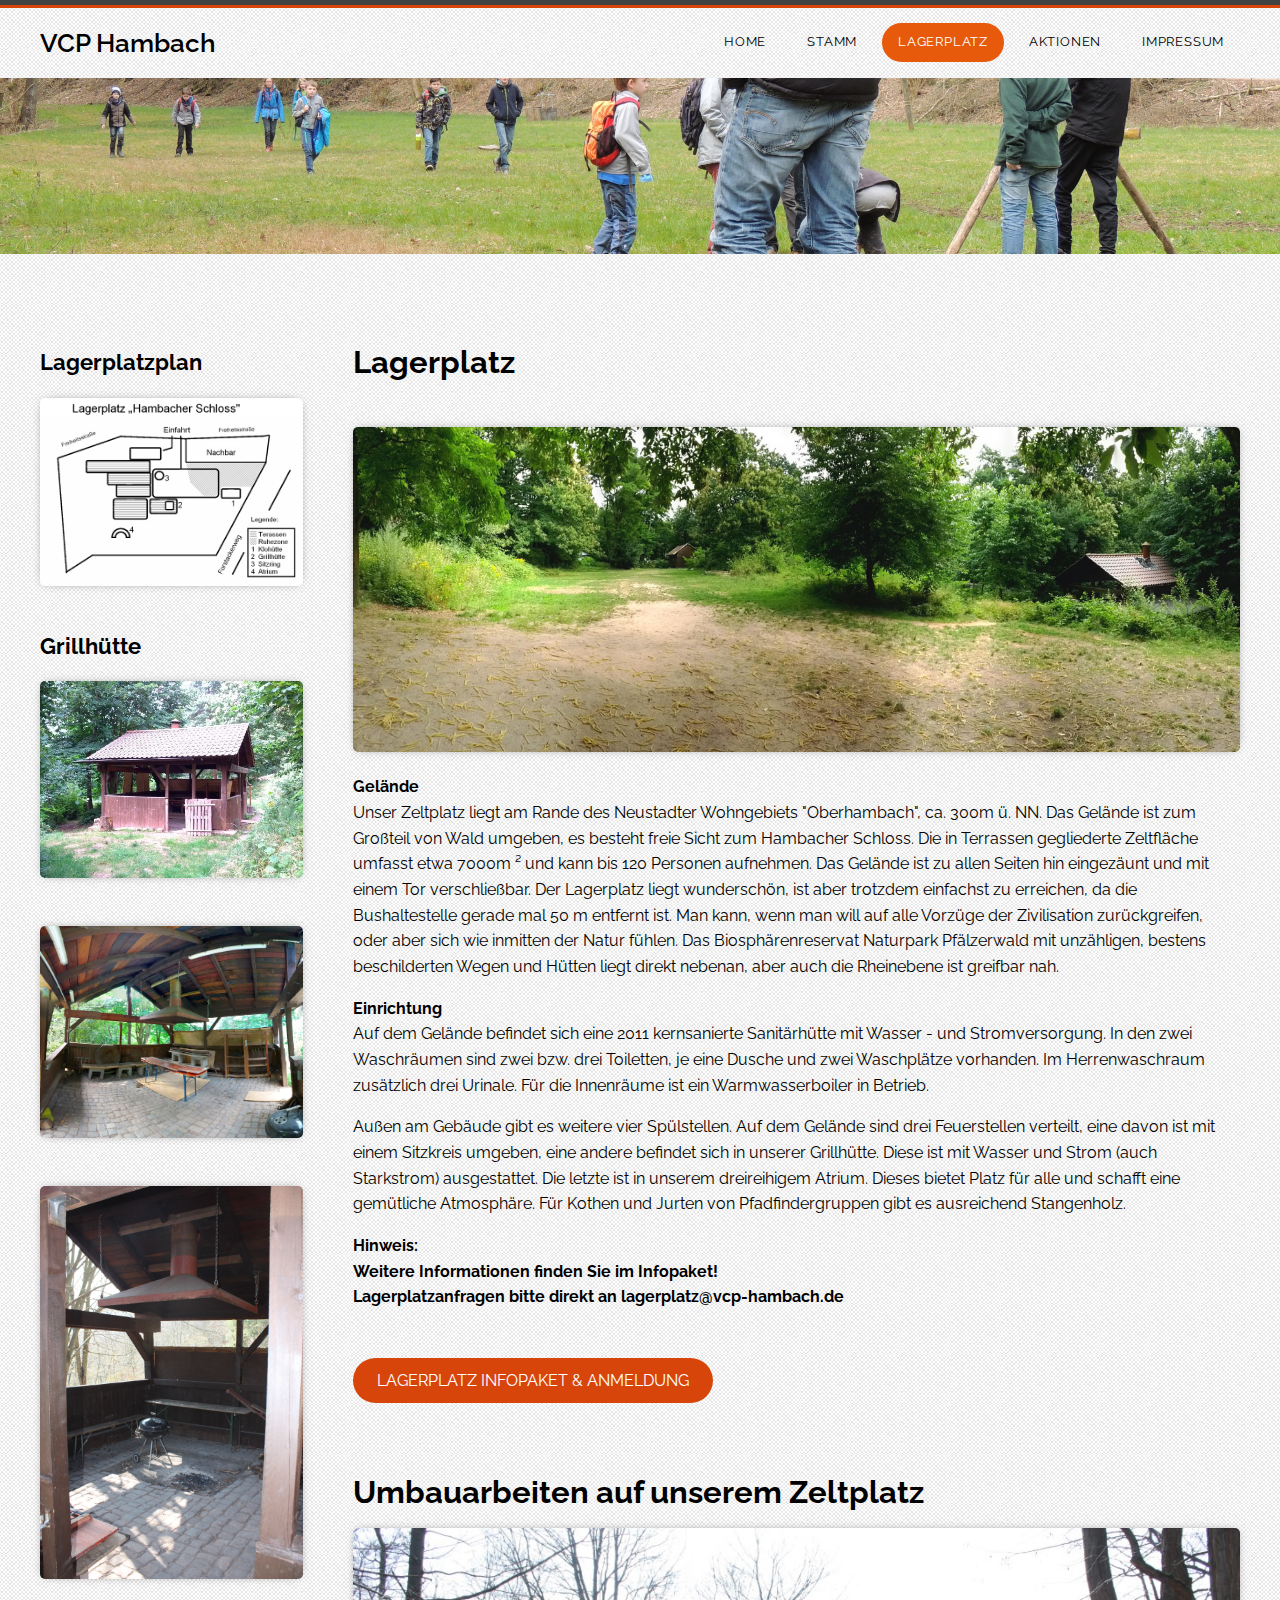
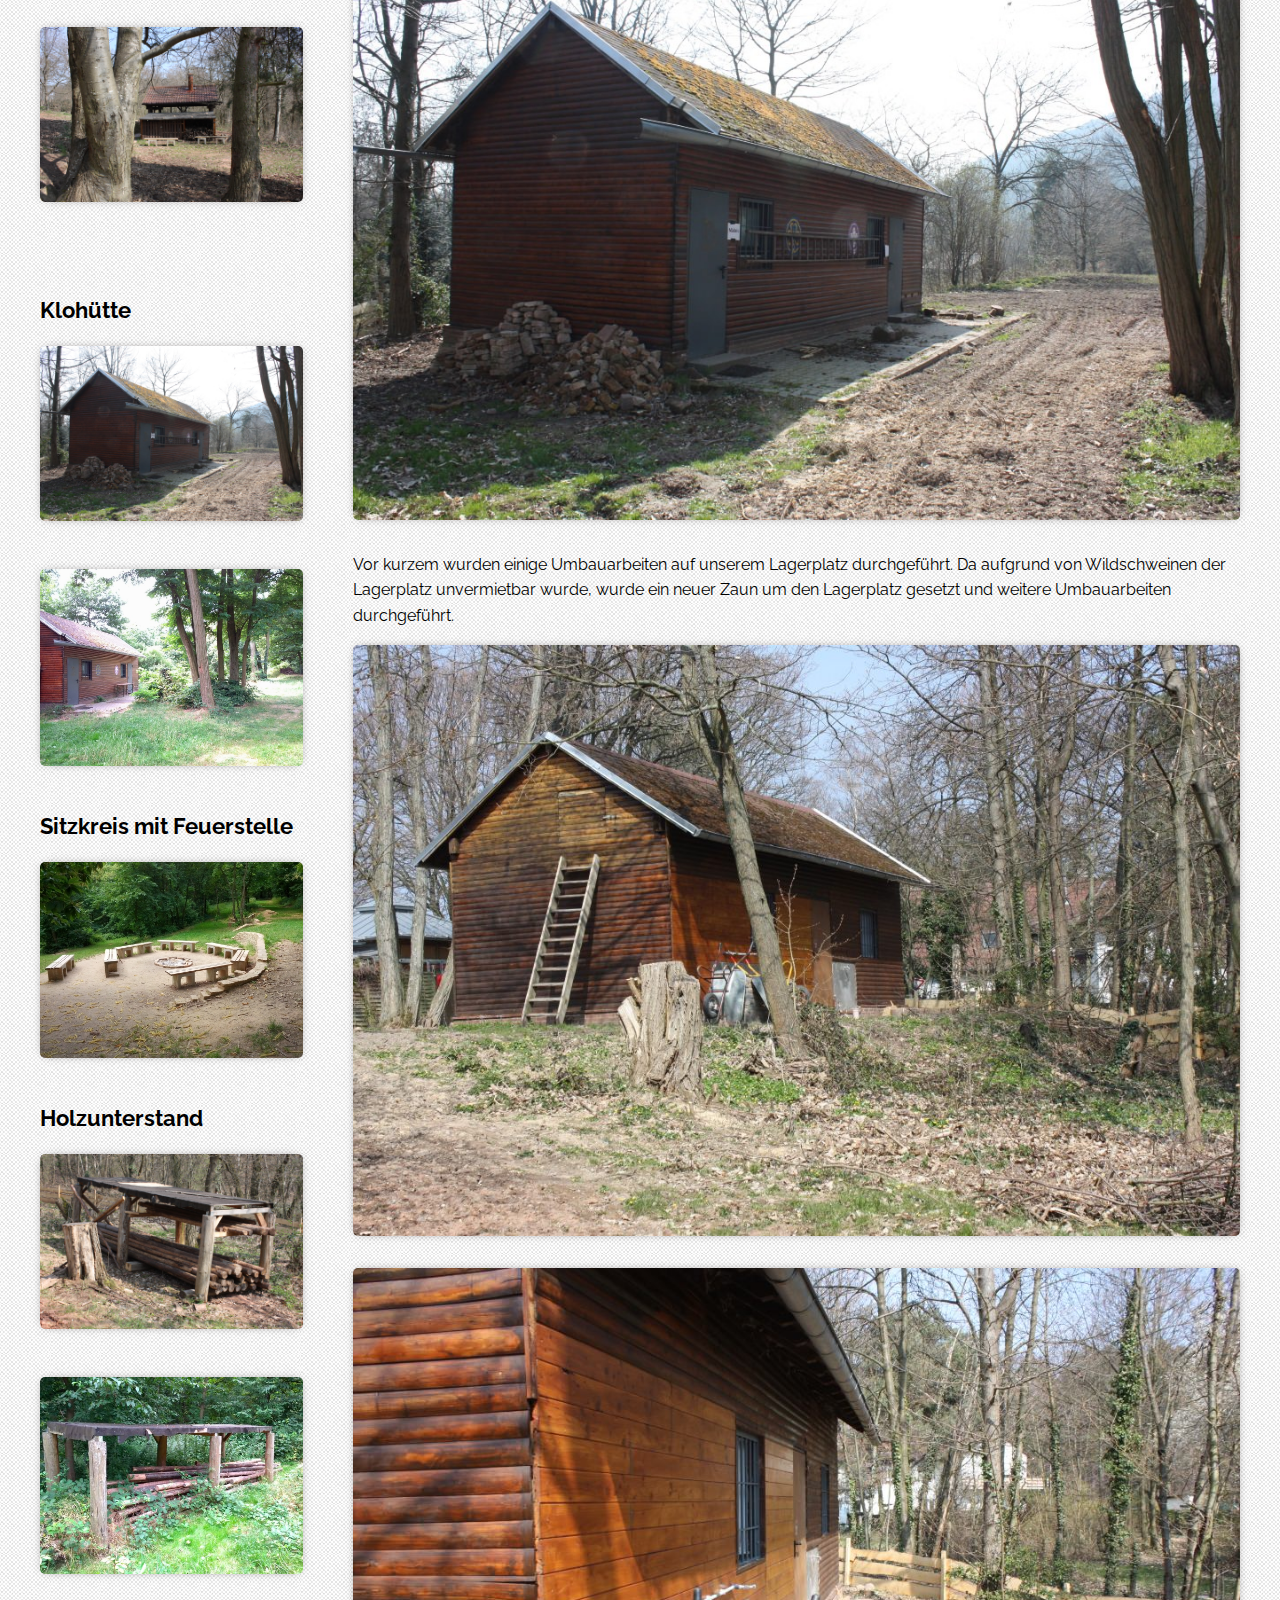
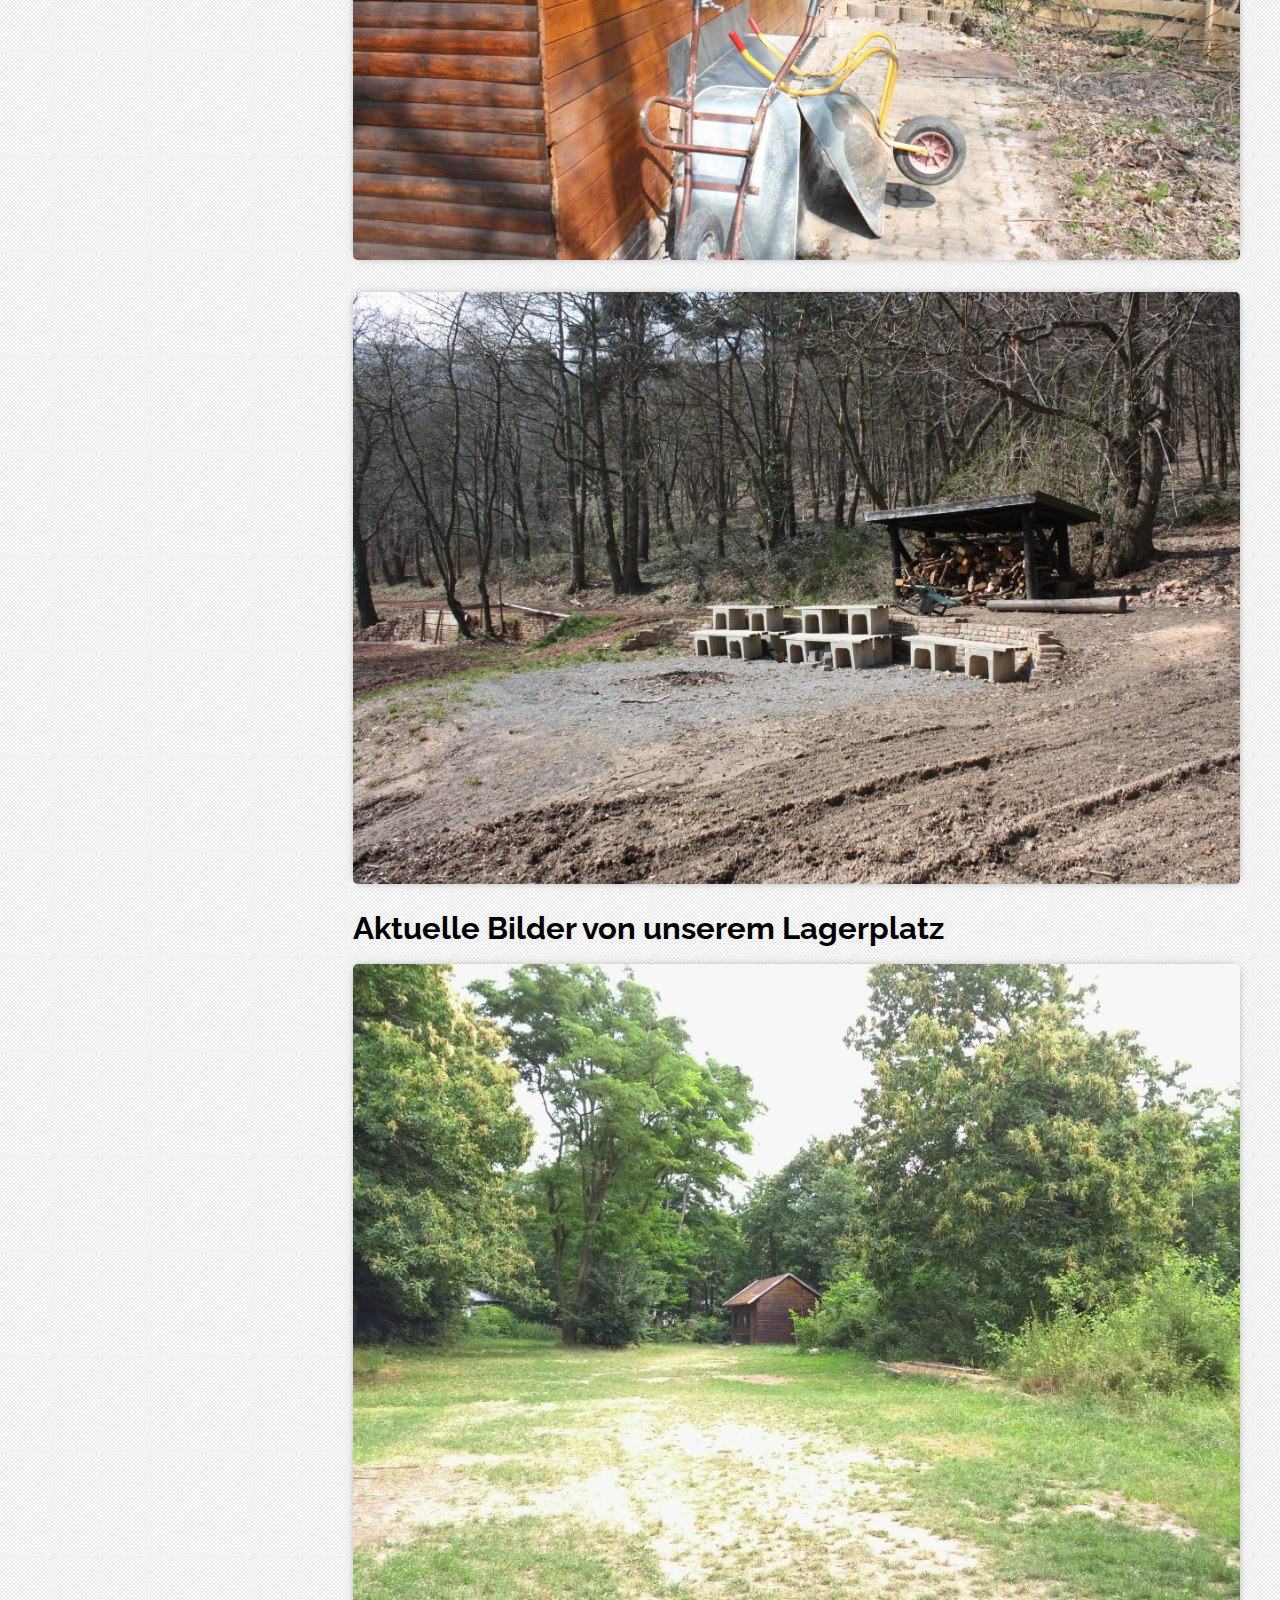
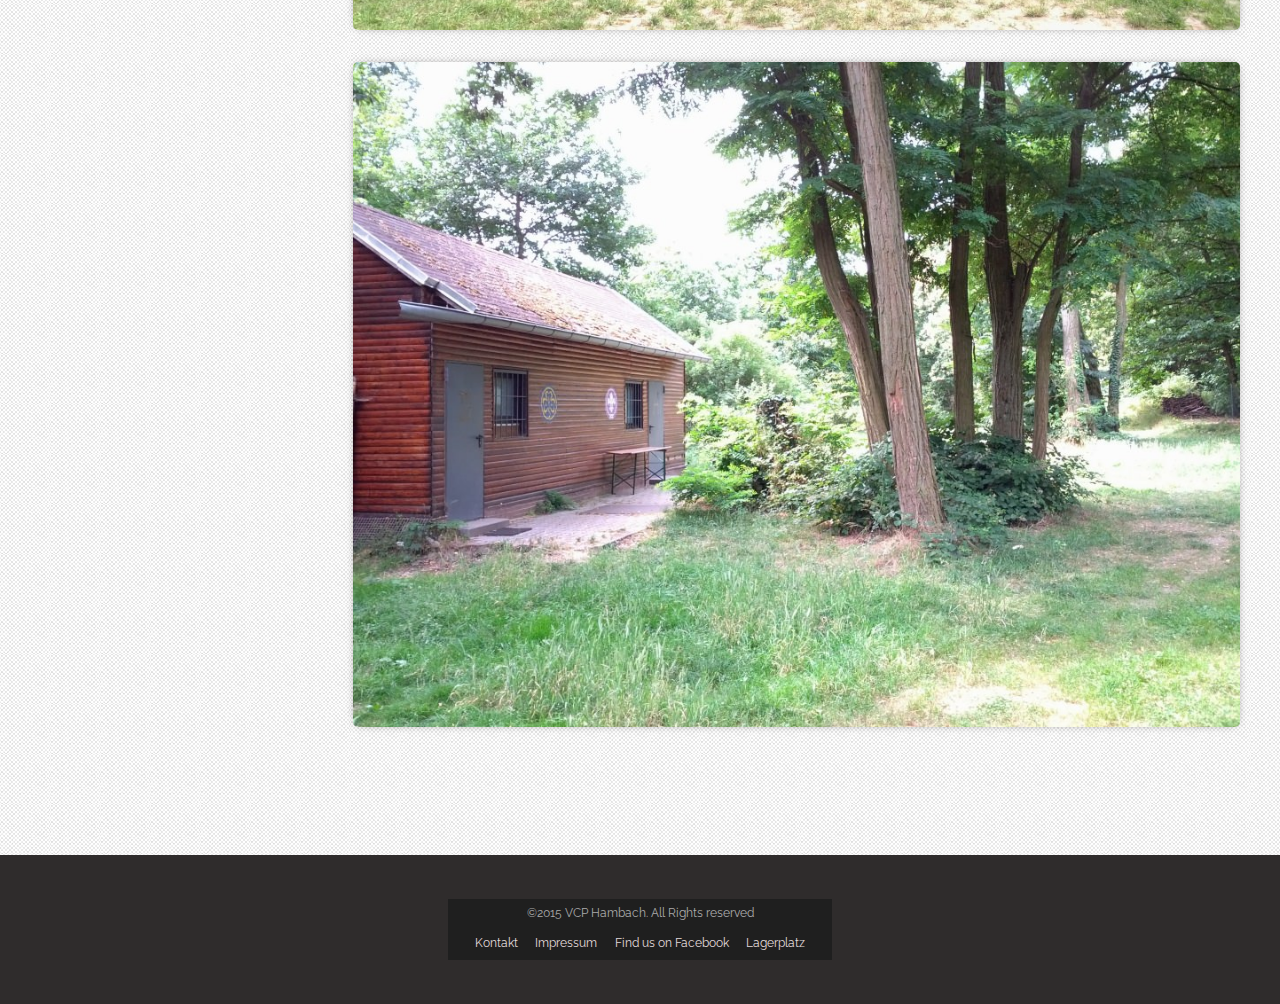
==== campsite.html @ 45e4b3b5 "Update campsite.html" ====
<!DOCTYPE HTML>
<html>
	<head>
		<title>VCP Hambach- Franz von Sickingen</title>
		<meta http-equiv="content-type" content="text/html; charset=utf-8" />
		<meta name="description" content="" />
		<meta name="keywords" content="" />
             <link rel="shortcut icon" href="images/vcp-zeichen.jpg">
		<link href='http://fonts.googleapis.com/css?family=Raleway:400,100,200,300,500,600,700,800,900' rel='stylesheet' type='text/css'>
		<!--[if lte IE 8]><script src="js/html5shiv.js"></script><![endif]-->
		<script src="http://ajax.googleapis.com/ajax/libs/jquery/1.11.0/jquery.min.js"></script>
		<script src="js/skel.min.js"></script>
		<script src="js/skel-panels.min.js"></script>
		<script src="js/init.js"></script>
		<noscript>
			<link rel="stylesheet" href="css/skel-noscript.css" />
			<link rel="stylesheet" href="css/style.css" />
			<link rel="stylesheet" href="css/style-desktop.css" />
		</noscript>
		<!--[if lte IE 8]><link rel="stylesheet" href="css/ie/v8.css" /><![endif]-->
		<!--[if lte IE 9]><link rel="stylesheet" href="css/ie/v9.css" /><![endif]-->
	</head>
	<body>

		<!-- Header -->
		<div id="header">
            <div class="colorbar1"></div>
            <div class="colorbar"></div>
			<div class="container">
				 
				<!-- Logo -->
				<div id="logo">
					<h1><a>VCP Hambach</a></h1>
				</div>
				
				<!-- Navigation -->
				<nav id="nav">
					<ul>
						<li><a href="index.html">Home</a></li>
						<li><a href="stamm.html">Stamm</a></li>
                        <li class="active"><a href="campsite.html">Lagerplatz</a></li>
						<li><a href="events.html">Aktionen</a></li>	
                        <li><a href="impressum.html">Impressum</a></li>
					</ul>
				</nav>

			</div>
		</div>
		<!-- Header -->

		<!-- Banner -->
		<div id="banner">
			<div class="container">


			</div>
		</div>
		<!-- /Banner -->
		
		<!-- Main -->
		<div id="main">
			<!-- Welcome -->		
			<div id="welcome" class="container">
				<div class="row">
					<div id="sidebar" class="3u">
						<section>
							<header>
								<h2>Lagerplatzplan</h2>
							</header>
							<a href="#" class="image full"><img src="images/Lagerplatz.jpg" alt=""></a>
							
						</section>
						<section>
							<header>
								<h2>Grillhütte</h2>
							</header>
							<section>
                            <a href="#" class="image full"><img src="images/grillhuett_neu.jpg
" alt=""></a>
						</section>
                            <a href="#" class="image full"><img src="images/grillhuette_pano.jpg
" alt=""></a>
						</section>
                        <section>
                        <section>
                            <a href="#" class="image full"><img src="images/IMG_6601.jpg" alt=""></a>
						</section>
                        <section>
                            <a href="#" class="image full"><img src="images/IMG_6594.JPG" alt=""></a>
						</section>
						<section>
                            <a href="#" class="image full"><img src="images/grillhuett.jpg
" alt=""></a>
						</section>
                        <section>
							<header>
								<h2>Klohütte</h2>
							</header>
                            <a href="#" class="image full"><img src="images/IMG_6581.JPG" alt=""></a>
						</section>
						<section>
                            <a href="#" class="image full"><img src="images/klohuett_neu.jpg
" alt=""></a>
						</section>
                        <section>
                        <section>
							<header>
								<h2>Sitzkreis mit Feuerstelle</h2>
							</header>
                            <a href="#" class="image full"><img src="images/sitzkreis_neu.jpg
" alt=""></a>
						</section>
                        <section>
							<header>
								<h2>Holzunterstand</h2>
							</header>
                            <a href="#" class="image full"><img src="images/IMG_6603.JPG" alt=""></a>
						</section>
						 <section>
                            <a href="#" class="image full"><img src="images/holz2.jpg
" alt=""></a>
						</section>
                        <section>
					</div>
					
					<div id="content" class="9u skel-cell-important">
						<section>
							<header>
								<h2>Lagerplatz</h2><br>
								<br>
	 <a class="image full"><img src=" images/lagerplatz_pano.jpg" alt=""></a>						</header>
							
							<h3>Gelände</h3>
							<p>Unser Zeltplatz liegt am Rande des Neustadter Wohngebiets "Oberhambach", ca. 300m ü. NN. Das Gelände ist zum Großteil von Wald umgeben, es besteht freie Sicht zum Hambacher Schloss. Die in Terrassen gegliederte Zeltfläche umfasst etwa 7000m ² und kann bis 120 Personen aufnehmen. Das Gelände ist zu allen Seiten hin eingezäunt und mit einem Tor verschließbar. Der Lagerplatz liegt wunderschön, ist aber trotzdem einfachst zu erreichen, da die Bushaltestelle gerade mal 50 m entfernt ist. Man kann, wenn man will auf alle Vorzüge der Zivilisation zurückgreifen, oder aber sich wie inmitten der Natur fühlen. Das Biosphärenreservat Naturpark Pfälzerwald mit unzähligen, bestens beschilderten Wegen und Hütten liegt direkt nebenan, aber auch die Rheinebene ist greifbar nah.</p>
              <h3>Einrichtung</h3>              
            <p>Auf dem
Gelände befindet sich eine 2011 kernsanierte Sanitärhütte mit Wasser
-
und
Stromversorgung. In den zwei Waschräumen sind zwei bzw. drei Toiletten, je eine Dusche
und zwei Waschplätze vorhanden. Im Herrenwaschraum zusätzlich drei Urinale. Für die
Innenräume
                ist ein Warmwasserboiler in Betrieb.</p> <p>Außen am Gebäude gibt es weitere vier
Spülstellen.
Auf dem Gelände sind drei Feuerstellen verteilt, eine davon ist mit einem Sitzkreis
umgeben, eine andere befindet sich in unserer Grillhütte. Diese ist mit Wasser und
Strom
(auch Starkstrom) ausgestattet. Die letzte ist in unserem dreireihigem Atrium. Dieses
bietet Platz für alle und schafft eine gemütliche Atmosphäre. Für Kothen und Jurten von
Pfadfindergruppen gibt es ausreichend Stangenholz.</p>
                    <p><strong>Hinweis:<br>
                        Weitere Informationen finden Sie im Infopaket!<br>
                        Lagerplatzanfragen bitte direkt an lagerplatz@vcp-hambach.de
                        </strong> </p>
                            <a href="https://www.dropbox.com/s/b1hz8q4p4f5zsio/Infopaket%2005_2015.pdf?dl=0" class="button" target="_blank">Lagerplatz Infopaket & Anmeldung</a>
                    <br>
                    <br>
                     <br>
                    <br>
                            <header>
								<h2>Umbauarbeiten auf unserem Zeltplatz</h2>
							</header>
                   <a class="image full"><img src="images/klh1.JPG" alt=""></a>
                        <p>Vor kurzem wurden einige Umbauarbeiten auf unserem Lagerplatz durchgeführt. Da aufgrund von Wildschweinen der Lagerplatz unvermietbar wurde, wurde ein neuer Zaun um den Lagerplatz gesetzt und weitere Umbauarbeiten durchgeführt.</p>
                    <a class="image full"><img src="images/umbau2.JPG" alt=""></a>
                         <a class="image full"><img src="images/umbau3.JPG" alt=""></a>
                             <a class="image full"><img src="images/umbau4.JPG" alt=""></a>
                             <header>
                             <h2>Aktuelle Bilder von unserem Lagerplatz</h2></header>
                              <a class="image full"><img src="images/lagerplatz_neu_wie.jpg" alt=""></a>
                              <a class="image full"><img src="images/klohuett_neu.jpg" alt=""></a>
						</section>
                    
					</div>
					
				</div>
			</div>
			<!-- /Welcome -->
			
		</div>
		<!-- /Main -->		
		

		<!-- /Footer -->

		<!-- Copyright -->
		<div id="copyright">
			<div class="container">
			<a>

©2015 VCP Hambach. All Rights reserved</a>
                <ul>
        <li><a href="mailto: contact@vcp-hambach.de"></href>Kontakt</li>
        <li><a href="impressum.html"></href>Impressum</li>
        <lI><a href="https://de-de.facebook.com/vcp.hambach"></href>Find us on Facebook</lI>
                     <li><a href="campsite.html">Lagerplatz</a></li>
    </ul>
             
                
                
			</div>
		</div>
	</body>
</html>
---- css/skel-noscript.css ----
/* Resets (http://meyerweb.com/eric/tools/css/reset/ | v2.0 | 20110126 | License: none (public domain)) */

	html,body,div,span,applet,object,iframe,h1,h2,h3,h4,h5,h6,p,blockquote,pre,a,abbr,acronym,address,big,cite,code,del,dfn,em,img,ins,kbd,q,s,samp,small,strike,strong,sub,sup,tt,var,b,u,i,center,dl,dt,dd,ol,ul,li,fieldset,form,label,legend,table,caption,tbody,tfoot,thead,tr,th,td,article,aside,canvas,details,embed,figure,figcaption,footer,header,hgroup,menu,nav,output,ruby,section,summary,time,mark,audio,video{margin:0;padding:0;border:0;font-size:100%;font:inherit;vertical-align:baseline;}article,aside,details,figcaption,figure,footer,header,hgroup,menu,nav,section{display:block;}body{line-height:1;}ol,ul{list-style:none;}blockquote,q{quotes:none;}blockquote:before,blockquote:after,q:before,q:after{content:'';content:none;}table{border-collapse:collapse;border-spacing:0;}body{-webkit-text-size-adjust:none}

/* Box Model */

	*, *:before, *:after {
		-moz-box-sizing: border-box;
		-webkit-box-sizing: border-box;
		-o-box-sizing: border-box;
		-ms-box-sizing: border-box;
		box-sizing: border-box;
	}

/* Container */

	body {
		min-width: 1200px;
	}

	.container {
		width: 1200px;
		margin-left: auto;
		margin-right: auto;
	}

	/* Modifiers */
	
		.container.small {
			width: 900px;
		}

		.container.big {
			width: 100%;
			max-width: 1500px;
			min-width: 1200px;
		}

/* Grid */

	/* Cells */

		.\31 2u { width: 100% }
		.\31 1u { width: 91.6666666667% }
		.\31 0u { width: 83.3333333333% }
		.\39 u { width: 75% }
		.\38 u { width: 66.6666666667% }
		.\37 u { width: 58.3333333333% }
		.\36 u { width: 50% }
		.\35 u { width: 41.6666666667% }
		.\34 u { width: 33.3333333333% }
		.\33 u { width: 25% }
		.\32 u { width: 16.6666666667% }
		.\31 u { width: 8.3333333333% }
		.\-11u { margin-left: 91.6666666667% }
		.\-10u { margin-left: 83.3333333333% }
		.\-9u { margin-left: 75% }
		.\-8u { margin-left: 66.6666666667% }
		.\-7u { margin-left: 58.3333333333% }
		.\-6u { margin-left: 50% }
		.\-5u { margin-left: 41.6666666667% }
		.\-4u { margin-left: 33.3333333333% }
		.\-3u { margin-left: 25% }
		.\-2u { margin-left: 16.6666666667% }
		.\-1u { margin-left: 8.3333333333% }

		.row > * {
			padding: 50px 0 0 50px;
			float: left;
			-moz-box-sizing: border-box;
			-webkit-box-sizing: border-box;
			-o-box-sizing: border-box;
			-ms-box-sizing: border-box;
			box-sizing: border-box;
		}

		.row + .row > * {
			padding-top: 50px;
		}

		.row {
			margin-left: -50px;
		}

	/* Rows */

		.row:after {
			content: '';
			display: block;
			clear: both;
			height: 0;
		}

		.row:first-child > * {
			padding-top: 0;
		}

		.row > * {
			padding-top: 0;
		}

		/* Modifiers */

			/* Flush */

				.row.flush {
					margin-left: 0;
				}

				.row.flush > * {
					padding: 0 !important;
				}

			/* Quarter */

				.row.quarter > * {
					padding: 12.5px 0 0 12.5px;
				}

				.row.quarter + .row.quarter > * {
					padding-top: 12.5px;
				}

				.row.quarter {
					margin-left: -12.5px;
				}

			/* Half */

				.row.half > * {
					padding: 25px 0 0 25px;
				}

				.row.half + .row.half > * {
					padding-top: 25px;
				}

				.row.half {
					margin-left: -25px;
				}

			/* One and (a) Half */

				.row.oneandhalf > * {
					padding: 75px 0 0 75px;
				}

				.row.oneandhalf + .row.oneandhalf > * {
					padding-top: 75px;
				}

				.row.oneandhalf {
					margin-left: -75px;
				}

			/* Double */

				.row.double > * {
					padding: 100px 0 0 100px;
				}

				.row.double + .row.double > * {
					padding-top: 100px;
				}

				.row.double {
					margin-left: -100px;
				}
---- css/style.css ----
@charset 'UTF-8';

@font-face{font-family:'FontAwesome';src:url('font/fontawesome-webfont.eot?v=4.0.1');src:url('font/fontawesome-webfont.eot?#iefix&v=4.0.1') format('embedded-opentype'),url('font/fontawesome-webfont.woff?v=4.0.1') format('woff'),url('font/fontawesome-webfont.ttf?v=4.0.1') format('truetype'),url('font/fontawesome-webfont.svg?v=4.0.1#fontawesomeregular') format('svg');font-weight:normal;font-style:normal}

	body
	{
		background: #FFF;
	}

	body,input,textarea,select
	{
		font-family: 'Raleway', sans-serif;
		font-size: 11pt;
		line-height: 1.75em;
	}

	h1,h2,h3,h4,h5,h6
	{
		font-weight: bold;
	}
	
		h1 a, h2 a, h3 a, h4 a, h5 a, h6 a
		{
			color: inherit;
			text-decoration: none;
		}
		
	strong, b
	{
		font-weight: bold;
		color: #000000;
	}
	
	em, i
	{
		font-style: italic;
	}

	a
	{
		color: #D8450B;
	}

	sub
	{
		position: relative;
		top: 0.5em;
		font-size: 0.8em;
	}
	
	sup
	{
		position: relative;
		top: -0.5em;
		font-size: 0.8em;
	}
	
	hr
	{
		border: 0;
		border-top: solid 1px #ddd;
	}
	
	blockquote
	{
		border-left: solid 0.5em #ddd;
		padding: 1em 0 1em 2em;
		font-style: italic;
	}
	
	p, ul, ol, dl, table
	{
		margin-bottom: 1em;
	}

	header
	{
		margin-bottom: 1.5em;
	}
		
		header h2
		{
			font-size: 2.8em;
		}
	
		header .byline
		{
			display: block;
			margin: 0.5em 0 0 0;
			padding: 0.50em 0 0.5em 0;
			font-size: 1.4em;
		}
		
	footer
	{
		margin-top: 1em;
	}

	br.clear
	{
		clear: both;
	}

	/* Sections/Articles */
	
		section,
		article
		{
			margin-bottom: 3em;
		}
		
		section > :last-child,
		article > :last-child
		{
			margin-bottom: 0;
		}

		section:last-child,
		article:last-child
		{
			margin-bottom: 0;
		}

		.row > section,
		.row > article
		{
			margin-bottom: 0;
		}

	/* Images */

		.image
		{
			display: inline-block;
            
		}
		
			.image img
			{
				display: block;
				width: 100%;
                box-shadow: 0px 0px 10px -5px #4c4948;
                border-radius: 5px;
    
			}

			.image.featured
			{
				display: block;
				width: 100%;
				margin: 0 0 2em 0;
			}
			
			.image.full
			{
				display: block;
				width: 100%;
				margin: 0 0 2em 0;
			}
			
			.image.left
			{
				float: left;
				margin: 0 2em 2em 0;
			}
			
			.image.centered
			{
				display: block;
				margin: 0 0 2em 0;
			}

				.image.centered img
				{
					margin: 0 auto;
					width: auto;
				}

	/* Lists */

		ul.default
		{
			list-style: disc;
			padding-left: 1em;
		}
		
			ul.default li
			{
				padding-left: 0.5em;
			}		

	/* Buttons */
		
		.button
		{
			position: relative;
			display: inline-block;
			margin-top: 2em;
			padding: 0.6em 1.5em;
			background: #D8450B;
			border-radius: 25px;
			text-decoration: none;
			text-transform: uppercase;
			font-size: 1em;
			color: #FFF;
			-moz-transition: color 0.35s ease-in-out, background-color 0.35s ease-in-out;
			-webkit-transition: color 0.35s ease-in-out, background-color 0.35s ease-in-out;
			-o-transition: color 0.35s ease-in-out, background-color 0.35s ease-in-out;
			-ms-transition: color 0.35s ease-in-out, background-color 0.35s ease-in-out;
			transition: color 0.35s ease-in-out, background-color 0.35s ease-in-out;
			cursor: pointer;
		}

        .button:hover
        {
            background: #840002;
            color: #FFF !important;
        }
    /*Divider*/
		.divider
		{
			border-top: 5px solid #999;
           
		}


/*********************************************************************************/
/* Icons                                                                         */
/* Powered by Font Awesome by Dave Gandy | http://fontawesome.io                 */
/* Licensed under the SIL OFL 1.1 (font), MIT (CSS)                              */
/*********************************************************************************/

	.fa
	{
		text-decoration: none;
	}

		.fa.solo
		{
		}
		
			.fa.solo span
			{
				display: none;
			}

		.fa:before
		{
			display:inline-block;
			font-family: FontAwesome;
			font-size: 1.25em;
			text-decoration: none;
			font-style: normal;
			font-weight: normal;
			line-height: 1;
			-webkit-font-smoothing:antialiased;
			-moz-osx-font-smoothing:grayscale;
		}

		.fa-lg{font-size:1.3333333333333333em;line-height:.75em;vertical-align:-15%}
		.fa-2x{font-size:2em}
		.fa-3x{font-size:3em}
		.fa-4x{font-size:4em}
		.fa-5x{font-size:5em}
		.fa-fw{width:1.2857142857142858em;text-align:center}
		.fa-ul{padding-left:0;margin-left:2.142857142857143em;list-style-type:none}.fa-ul>li{position:relative}
		.fa-li{position:absolute;left:-2.142857142857143em;width:2.142857142857143em;top:.14285714285714285em;text-align:center}.fa-li.fa-lg{left:-1.8571428571428572em}
		.fa-border{padding:.2em .25em .15em;border:solid .08em #eee;border-radius:.1em}
		.pull-right{float:right}
		.pull-left{float:left}
		.fa.pull-left{margin-right:.3em}
		.fa.pull-right{margin-left:.3em}
		.fa-spin{-webkit-animation:spin 2s infinite linear;-moz-animation:spin 2s infinite linear;-o-animation:spin 2s infinite linear;animation:spin 2s infinite linear}
		@-moz-keyframes spin{0%{-moz-transform:rotate(0deg)} 100%{-moz-transform:rotate(359deg)}}@-webkit-keyframes spin{0%{-webkit-transform:rotate(0deg)} 100%{-webkit-transform:rotate(359deg)}}@-o-keyframes spin{0%{-o-transform:rotate(0deg)} 100%{-o-transform:rotate(359deg)}}@-ms-keyframes spin{0%{-ms-transform:rotate(0deg)} 100%{-ms-transform:rotate(359deg)}}@keyframes spin{0%{transform:rotate(0deg)} 100%{transform:rotate(359deg)}}.fa-rotate-90{filter:progid:DXImageTransform.Microsoft.BasicImage(rotation=1);-webkit-transform:rotate(90deg);-moz-transform:rotate(90deg);-ms-transform:rotate(90deg);-o-transform:rotate(90deg);transform:rotate(90deg)}
		.fa-rotate-180{filter:progid:DXImageTransform.Microsoft.BasicImage(rotation=2);-webkit-transform:rotate(180deg);-moz-transform:rotate(180deg);-ms-transform:rotate(180deg);-o-transform:rotate(180deg);transform:rotate(180deg)}
		.fa-rotate-270{filter:progid:DXImageTransform.Microsoft.BasicImage(rotation=3);-webkit-transform:rotate(270deg);-moz-transform:rotate(270deg);-ms-transform:rotate(270deg);-o-transform:rotate(270deg);transform:rotate(270deg)}
		.fa-flip-horizontal{filter:progid:DXImageTransform.Microsoft.BasicImage(rotation=0, mirror=1);-webkit-transform:scale(-1, 1);-moz-transform:scale(-1, 1);-ms-transform:scale(-1, 1);-o-transform:scale(-1, 1);transform:scale(-1, 1)}
		.fa-flip-vertical{filter:progid:DXImageTransform.Microsoft.BasicImage(rotation=2, mirror=1);-webkit-transform:scale(1, -1);-moz-transform:scale(1, -1);-ms-transform:scale(1, -1);-o-transform:scale(1, -1);transform:scale(1, -1)}
		.fa-stack{position:relative;display:inline-block;width:2em;height:2em;line-height:2em;vertical-align:middle}
		.fa-stack-1x,.fa-stack-2x{position:absolute;left:0;width:100%;text-align:center}
		.fa-stack-1x{line-height:inherit}
		.fa-stack-2x{font-size:2em}
		.fa-inverse{color:#fff}
		.fa-glass:before{content:"\f000"}
		.fa-music:before{content:"\f001"}
		.fa-search:before{content:"\f002"}
		.fa-envelope-o:before{content:"\f003"}
		.fa-heart:before{content:"\f004"}
		.fa-star:before{content:"\f005"}
		.fa-star-o:before{content:"\f006"}
		.fa-user:before{content:"\f007"}
		.fa-film:before{content:"\f008"}
		.fa-th-large:before{content:"\f009"}
		.fa-th:before{content:"\f00a"}
		.fa-th-list:before{content:"\f00b"}
		.fa-check:before{content:"\f00c"}
		.fa-times:before{content:"\f00d"}
		.fa-search-plus:before{content:"\f00e"}
		.fa-search-minus:before{content:"\f010"}
		.fa-power-off:before{content:"\f011"}
		.fa-signal:before{content:"\f012"}
		.fa-gear:before,.fa-cog:before{content:"\f013"}
		.fa-trash-o:before{content:"\f014"}
		.fa-home:before{content:"\f015"}
		.fa-file-o:before{content:"\f016"}
		.fa-clock-o:before{content:"\f017"}
		.fa-road:before{content:"\f018"}
		.fa-download:before{content:"\f019"}
		.fa-arrow-circle-o-down:before{content:"\f01a"}
		.fa-arrow-circle-o-up:before{content:"\f01b"}
		.fa-inbox:before{content:"\f01c"}
		.fa-play-circle-o:before{content:"\f01d"}
		.fa-rotate-right:before,.fa-repeat:before{content:"\f01e"}
		.fa-refresh:before{content:"\f021"}
		.fa-list-alt:before{content:"\f022"}
		.fa-lock:before{content:"\f023"}
		.fa-flag:before{content:"\f024"}
		.fa-headphones:before{content:"\f025"}
		.fa-volume-off:before{content:"\f026"}
		.fa-volume-down:before{content:"\f027"}
		.fa-volume-up:before{content:"\f028"}
		.fa-qrcode:before{content:"\f029"}
		.fa-barcode:before{content:"\f02a"}
		.fa-tag:before{content:"\f02b"}
		.fa-tags:before{content:"\f02c"}
		.fa-book:before{content:"\f02d"}
		.fa-bookmark:before{content:"\f02e"}
		.fa-print:before{content:"\f02f"}
		.fa-camera:before{content:"\f030"}
		.fa-font:before{content:"\f031"}
		.fa-bold:before{content:"\f032"}
		.fa-italic:before{content:"\f033"}
		.fa-text-height:before{content:"\f034"}
		.fa-text-width:before{content:"\f035"}
		.fa-align-left:before{content:"\f036"}
		.fa-align-center:before{content:"\f037"}
		.fa-align-right:before{content:"\f038"}
		.fa-align-justify:before{content:"\f039"}
		.fa-list:before{content:"\f03a"}
		.fa-dedent:before,.fa-outdent:before{content:"\f03b"}
		.fa-indent:before{content:"\f03c"}
		.fa-video-camera:before{content:"\f03d"}
		.fa-picture-o:before{content:"\f03e"}
		.fa-pencil:before{content:"\f040"}
		.fa-map-marker:before{content:"\f041"}
		.fa-adjust:before{content:"\f042"}
		.fa-tint:before{content:"\f043"}
		.fa-edit:before,.fa-pencil-square-o:before{content:"\f044"}
		.fa-share-square-o:before{content:"\f045"}
		.fa-check-square-o:before{content:"\f046"}
		.fa-move:before{content:"\f047"}
		.fa-step-backward:before{content:"\f048"}
		.fa-fast-backward:before{content:"\f049"}
		.fa-backward:before{content:"\f04a"}
		.fa-play:before{content:"\f04b"}
		.fa-pause:before{content:"\f04c"}
		.fa-stop:before{content:"\f04d"}
		.fa-forward:before{content:"\f04e"}
		.fa-fast-forward:before{content:"\f050"}
		.fa-step-forward:before{content:"\f051"}
		.fa-eject:before{content:"\f052"}
		.fa-chevron-left:before{content:"\f053"}
		.fa-chevron-right:before{content:"\f054"}
		.fa-plus-circle:before{content:"\f055"}
		.fa-minus-circle:before{content:"\f056"}
		.fa-times-circle:before{content:"\f057"}
		.fa-check-circle:before{content:"\f058"}
		.fa-question-circle:before{content:"\f059"}
		.fa-info-circle:before{content:"\f05a"}
		.fa-crosshairs:before{content:"\f05b"}
		.fa-times-circle-o:before{content:"\f05c"}
		.fa-check-circle-o:before{content:"\f05d"}
		.fa-ban:before{content:"\f05e"}
		.fa-arrow-left:before{content:"\f060"}
		.fa-arrow-right:before{content:"\f061"}
		.fa-arrow-up:before{content:"\f062"}
		.fa-arrow-down:before{content:"\f063"}
		.fa-mail-forward:before,.fa-share:before{content:"\f064"}
		.fa-resize-full:before{content:"\f065"}
		.fa-resize-small:before{content:"\f066"}
		.fa-plus:before{content:"\f067"}
		.fa-minus:before{content:"\f068"}
		.fa-asterisk:before{content:"\f069"}
		.fa-exclamation-circle:before{content:"\f06a"}
		.fa-gift:before{content:"\f06b"}
		.fa-leaf:before{content:"\f06c"}
		.fa-fire:before{content:"\f06d"}
		.fa-eye:before{content:"\f06e"}
		.fa-eye-slash:before{content:"\f070"}
		.fa-warning:before,.fa-exclamation-triangle:before{content:"\f071"}
		.fa-plane:before{content:"\f072"}
		.fa-calendar:before{content:"\f073"}
		.fa-random:before{content:"\f074"}
		.fa-comment:before{content:"\f075"}
		.fa-magnet:before{content:"\f076"}
		.fa-chevron-up:before{content:"\f077"}
		.fa-chevron-down:before{content:"\f078"}
		.fa-retweet:before{content:"\f079"}
		.fa-shopping-cart:before{content:"\f07a"}
		.fa-folder:before{content:"\f07b"}
		.fa-folder-open:before{content:"\f07c"}
		.fa-resize-vertical:before{content:"\f07d"}
		.fa-resize-horizontal:before{content:"\f07e"}
		.fa-bar-chart-o:before{content:"\f080"}
		.fa-twitter-square:before{content:"\f081"}
		.fa-facebook-square:before{content:"\f082"}
		.fa-camera-retro:before{content:"\f083"}
		.fa-key:before{content:"\f084"}
		.fa-gears:before,.fa-cogs:before{content:"\f085"}
		.fa-comments:before{content:"\f086"}
		.fa-thumbs-o-up:before{content:"\f087"}
		.fa-thumbs-o-down:before{content:"\f088"}
		.fa-star-half:before{content:"\f089"}
		.fa-heart-o:before{content:"\f08a"}
		.fa-sign-out:before{content:"\f08b"}
		.fa-linkedin-square:before{content:"\f08c"}
		.fa-thumb-tack:before{content:"\f08d"}
		.fa-external-link:before{content:"\f08e"}
		.fa-sign-in:before{content:"\f090"}
		.fa-trophy:before{content:"\f091"}
		.fa-github-square:before{content:"\f092"}
		.fa-upload:before{content:"\f093"}
		.fa-lemon-o:before{content:"\f094"}
		.fa-phone:before{content:"\f095"}
		.fa-square-o:before{content:"\f096"}
		.fa-bookmark-o:before{content:"\f097"}
		.fa-phone-square:before{content:"\f098"}
		.fa-twitter:before{content:"\f099"}
		.fa-facebook:before{content:"\f09a"}
		.fa-github:before{content:"\f09b"}
		.fa-unlock:before{content:"\f09c"}
		.fa-credit-card:before{content:"\f09d"}
		.fa-rss:before{content:"\f09e"}
		.fa-hdd-o:before{content:"\f0a0"}
		.fa-bullhorn:before{content:"\f0a1"}
		.fa-bell:before{content:"\f0f3"}
		.fa-certificate:before{content:"\f0a3"}
		.fa-hand-o-right:before{content:"\f0a4"}
		.fa-hand-o-left:before{content:"\f0a5"}
		.fa-hand-o-up:before{content:"\f0a6"}
		.fa-hand-o-down:before{content:"\f0a7"}
		.fa-arrow-circle-left:before{content:"\f0a8"}
		.fa-arrow-circle-right:before{content:"\f0a9"}
		.fa-arrow-circle-up:before{content:"\f0aa"}
		.fa-arrow-circle-down:before{content:"\f0ab"}
		.fa-globe:before{content:"\f0ac"}
		.fa-wrench:before{content:"\f0ad"}
		.fa-tasks:before{content:"\f0ae"}
		.fa-filter:before{content:"\f0b0"}
		.fa-briefcase:before{content:"\f0b1"}
		.fa-fullscreen:before{content:"\f0b2"}
		.fa-group:before{content:"\f0c0"}
		.fa-chain:before,.fa-link:before{content:"\f0c1"}
		.fa-cloud:before{content:"\f0c2"}
		.fa-flask:before{content:"\f0c3"}
		.fa-cut:before,.fa-scissors:before{content:"\f0c4"}
		.fa-copy:before,.fa-files-o:before{content:"\f0c5"}
		.fa-paperclip:before{content:"\f0c6"}
		.fa-save:before,.fa-floppy-o:before{content:"\f0c7"}
		.fa-square:before{content:"\f0c8"}
		.fa-reorder:before{content:"\f0c9"}
		.fa-list-ul:before{content:"\f0ca"}
		.fa-list-ol:before{content:"\f0cb"}
		.fa-strikethrough:before{content:"\f0cc"}
		.fa-underline:before{content:"\f0cd"}
		.fa-table:before{content:"\f0ce"}
		.fa-magic:before{content:"\f0d0"}
		.fa-truck:before{content:"\f0d1"}
		.fa-pinterest:before{content:"\f0d2"}
		.fa-pinterest-square:before{content:"\f0d3"}
		.fa-google-plus-square:before{content:"\f0d4"}
		.fa-google-plus:before{content:"\f0d5"}
		.fa-money:before{content:"\f0d6"}
		.fa-caret-down:before{content:"\f0d7"}
		.fa-caret-up:before{content:"\f0d8"}
		.fa-caret-left:before{content:"\f0d9"}
		.fa-caret-right:before{content:"\f0da"}
		.fa-columns:before{content:"\f0db"}
		.fa-unsorted:before,.fa-sort:before{content:"\f0dc"}
		.fa-sort-down:before,.fa-sort-asc:before{content:"\f0dd"}
		.fa-sort-up:before,.fa-sort-desc:before{content:"\f0de"}
		.fa-envelope:before{content:"\f0e0"}
		.fa-linkedin:before{content:"\f0e1"}
		.fa-rotate-left:before,.fa-undo:before{content:"\f0e2"}
		.fa-legal:before,.fa-gavel:before{content:"\f0e3"}
		.fa-dashboard:before,.fa-tachometer:before{content:"\f0e4"}
		.fa-comment-o:before{content:"\f0e5"}
		.fa-comments-o:before{content:"\f0e6"}
		.fa-flash:before,.fa-bolt:before{content:"\f0e7"}
		.fa-sitemap:before{content:"\f0e8"}
		.fa-umbrella:before{content:"\f0e9"}
		.fa-paste:before,.fa-clipboard:before{content:"\f0ea"}
		.fa-lightbulb-o:before{content:"\f0eb"}
		.fa-exchange:before{content:"\f0ec"}
		.fa-cloud-download:before{content:"\f0ed"}
		.fa-cloud-upload:before{content:"\f0ee"}
		.fa-user-md:before{content:"\f0f0"}
		.fa-stethoscope:before{content:"\f0f1"}
		.fa-suitcase:before{content:"\f0f2"}
		.fa-bell-o:before{content:"\f0a2"}
		.fa-coffee:before{content:"\f0f4"}
		.fa-cutlery:before{content:"\f0f5"}
		.fa-file-text-o:before{content:"\f0f6"}
		.fa-building:before{content:"\f0f7"}
		.fa-hospital:before{content:"\f0f8"}
		.fa-ambulance:before{content:"\f0f9"}
		.fa-medkit:before{content:"\f0fa"}
		.fa-fighter-jet:before{content:"\f0fb"}
		.fa-beer:before{content:"\f0fc"}
		.fa-h-square:before{content:"\f0fd"}
		.fa-plus-square:before{content:"\f0fe"}
		.fa-angle-double-left:before{content:"\f100"}
		.fa-angle-double-right:before{content:"\f101"}
		.fa-angle-double-up:before{content:"\f102"}
		.fa-angle-double-down:before{content:"\f103"}
		.fa-angle-left:before{content:"\f104"}
		.fa-angle-right:before{content:"\f105"}
		.fa-angle-up:before{content:"\f106"}
		.fa-angle-down:before{content:"\f107"}
		.fa-desktop:before{content:"\f108"}
		.fa-laptop:before{content:"\f109"}
		.fa-tablet:before{content:"\f10a"}
		.fa-mobile-phone:before,.fa-mobile:before{content:"\f10b"}
		.fa-circle-o:before{content:"\f10c"}
		.fa-quote-left:before{content:"\f10d"}
		.fa-quote-right:before{content:"\f10e"}
		.fa-spinner:before{content:"\f110"}
		.fa-circle:before{content:"\f111"}
		.fa-mail-reply:before,.fa-reply:before{content:"\f112"}
		.fa-github-alt:before{content:"\f113"}
		.fa-folder-o:before{content:"\f114"}
		.fa-folder-open-o:before{content:"\f115"}
		.fa-expand-o:before{content:"\f116"}
		.fa-collapse-o:before{content:"\f117"}
		.fa-smile-o:before{content:"\f118"}
		.fa-frown-o:before{content:"\f119"}
		.fa-meh-o:before{content:"\f11a"}
		.fa-gamepad:before{content:"\f11b"}
		.fa-keyboard-o:before{content:"\f11c"}
		.fa-flag-o:before{content:"\f11d"}
		.fa-flag-checkered:before{content:"\f11e"}
		.fa-terminal:before{content:"\f120"}
		.fa-code:before{content:"\f121"}
		.fa-reply-all:before{content:"\f122"}
		.fa-mail-reply-all:before{content:"\f122"}
		.fa-star-half-empty:before,.fa-star-half-full:before,.fa-star-half-o:before{content:"\f123"}
		.fa-location-arrow:before{content:"\f124"}
		.fa-crop:before{content:"\f125"}
		.fa-code-fork:before{content:"\f126"}
		.fa-unlink:before,.fa-chain-broken:before{content:"\f127"}
		.fa-question:before{content:"\f128"}
		.fa-info:before{content:"\f129"}
		.fa-exclamation:before{content:"\f12a"}
		.fa-superscript:before{content:"\f12b"}
		.fa-subscript:before{content:"\f12c"}
		.fa-eraser:before{content:"\f12d"}
		.fa-puzzle-piece:before{content:"\f12e"}
		.fa-microphone:before{content:"\f130"}
		.fa-microphone-slash:before{content:"\f131"}
		.fa-shield:before{content:"\f132"}
		.fa-calendar-o:before{content:"\f133"}
		.fa-fire-extinguisher:before{content:"\f134"}
		.fa-rocket:before{content:"\f135"}
		.fa-maxcdn:before{content:"\f136"}
		.fa-chevron-circle-left:before{content:"\f137"}
		.fa-chevron-circle-right:before{content:"\f138"}
		.fa-chevron-circle-up:before{content:"\f139"}
		.fa-chevron-circle-down:before{content:"\f13a"}
		.fa-html5:before{content:"\f13b"}
		.fa-css3:before{content:"\f13c"}
		.fa-anchor:before{content:"\f13d"}
		.fa-unlock-o:before{content:"\f13e"}
		.fa-bullseye:before{content:"\f140"}
		.fa-ellipsis-horizontal:before{content:"\f141"}
		.fa-ellipsis-vertical:before{content:"\f142"}
		.fa-rss-square:before{content:"\f143"}
		.fa-play-circle:before{content:"\f144"}
		.fa-ticket:before{content:"\f145"}
		.fa-minus-square:before{content:"\f146"}
		.fa-minus-square-o:before{content:"\f147"}
		.fa-level-up:before{content:"\f148"}
		.fa-level-down:before{content:"\f149"}
		.fa-check-square:before{content:"\f14a"}
		.fa-pencil-square:before{content:"\f14b"}
		.fa-external-link-square:before{content:"\f14c"}
		.fa-share-square:before{content:"\f14d"}
		.fa-compass:before{content:"\f14e"}
		.fa-toggle-down:before,.fa-caret-square-o-down:before{content:"\f150"}
		.fa-toggle-up:before,.fa-caret-square-o-up:before{content:"\f151"}
		.fa-toggle-right:before,.fa-caret-square-o-right:before{content:"\f152"}
		.fa-euro:before,.fa-eur:before{content:"\f153"}
		.fa-gbp:before{content:"\f154"}
		.fa-dollar:before,.fa-usd:before{content:"\f155"}
		.fa-rupee:before,.fa-inr:before{content:"\f156"}
		.fa-cny:before,.fa-rmb:before,.fa-yen:before,.fa-jpy:before{content:"\f157"}
		.fa-ruble:before,.fa-rouble:before,.fa-rub:before{content:"\f158"}
		.fa-won:before,.fa-krw:before{content:"\f159"}
		.fa-bitcoin:before,.fa-btc:before{content:"\f15a"}
		.fa-file:before{content:"\f15b"}
		.fa-file-text:before{content:"\f15c"}
		.fa-sort-alpha-asc:before{content:"\f15d"}
		.fa-sort-alpha-desc:before{content:"\f15e"}
		.fa-sort-amount-asc:before{content:"\f160"}
		.fa-sort-amount-desc:before{content:"\f161"}
		.fa-sort-numeric-asc:before{content:"\f162"}
		.fa-sort-numeric-desc:before{content:"\f163"}
		.fa-thumbs-up:before{content:"\f164"}
		.fa-thumbs-down:before{content:"\f165"}
		.fa-youtube-square:before{content:"\f166"}
		.fa-youtube:before{content:"\f167"}
		.fa-xing:before{content:"\f168"}
		.fa-xing-square:before{content:"\f169"}
		.fa-youtube-play:before{content:"\f16a"}
		.fa-dropbox:before{content:"\f16b"}
		.fa-stack-overflow:before{content:"\f16c"}
		.fa-instagram:before{content:"\f16d"}
		.fa-flickr:before{content:"\f16e"}
		.fa-adn:before{content:"\f170"}
		.fa-bitbucket:before{content:"\f171"}
		.fa-bitbucket-square:before{content:"\f172"}
		.fa-tumblr:before{content:"\f173"}
		.fa-tumblr-square:before{content:"\f174"}
		.fa-long-arrow-down:before{content:"\f175"}
		.fa-long-arrow-up:before{content:"\f176"}
		.fa-long-arrow-left:before{content:"\f177"}
		.fa-long-arrow-right:before{content:"\f178"}
		.fa-apple:before{content:"\f179"}
		.fa-windows:before{content:"\f17a"}
		.fa-android:before{content:"\f17b"}
		.fa-linux:before{content:"\f17c"}
		.fa-dribbble:before{content:"\f17d"}
		.fa-skype:before{content:"\f17e"}
		.fa-foursquare:before{content:"\f180"}
		.fa-trello:before{content:"\f181"}
		.fa-female:before{content:"\f182"}
		.fa-male:before{content:"\f183"}
		.fa-gittip:before{content:"\f184"}
		.fa-sun-o:before{content:"\f185"}
		.fa-moon-o:before{content:"\f186"}
		.fa-archive:before{content:"\f187"}
		.fa-bug:before{content:"\f188"}
		.fa-vk:before{content:"\f189"}
		.fa-weibo:before{content:"\f18a"}
		.fa-renren:before{content:"\f18b"}
		.fa-pagelines:before{content:"\f18c"}
		.fa-stack-exchange:before{content:"\f18d"}
		.fa-arrow-circle-o-right:before{content:"\f18e"}
		.fa-arrow-circle-o-left:before{content:"\f190"}
		.fa-toggle-left:before,.fa-caret-square-o-left:before{content:"\f191"}
		.fa-dot-circle-o:before{content:"\f192"}
		.fa-wheelchair:before{content:"\f193"}
		.fa-vimeo-square:before{content:"\f194"}
		.fa-turkish-lira:before,.fa-try:before{content:"\f195"}


/* Header */


	#header
	{
		background: url(images/bild0001.jpg);
	}
    #header .container
		{
			position: relative;
			height: 70px;
		}
/*Colorbar */
    .colorbar
    {
    height: 3px;
    width: 100%;
    background: none repeat scroll 0% 0% #D8450B;
    }
    .colorbar1
    {
    height: 5px;
    width: 100&;
    background: none repeat scroll 0% 0% #414141;
    }

		

/* Logo  */


	#logo
	{
		position: absolute;
		left: 0em;
		top: 0em;
	}
	
		#logo h1
		{
			color: #FFF;
		}
	
		#logo a
		{
			display: block;
			text-decoration: none;
			font-size: 1.8em;
			font-weight: 600;
			line-height: 70px;
			color: black;
		}


/* Navigation  */


	#nav
	{
		position: absolute;
		right: 0em;
		top: 1em;
	}

		#nav > ul > li
		{
			float: left;
		}
		
			#nav > ul > li:last-child
			{
				padding-right: 0;
			}

			#nav > ul > li > a,
			#nav > ul > li > span
			{
				display: block;
				margin-left: 0.7em;
				padding: 0.50em 1.2em;
				letter-spacing: 0.06em;
				text-decoration: none;
				text-transform: uppercase;
				font-size: 0.90em;
				outline: 0;
				color: black;
                
 transition: background 0.2s;
                -webkit-transition: background 0.2s; 
			}
            
			#nav li.active a
			{
				background: #E7590B;
				border-radius: 25px;
				color: #FFF;
			}

			#nav > ul > li > ul
			{
				display: none;
			}
            #nav :hover
			{
				background: #D8450B;
                 border-radius: 25px;
				color: #FFF !important;
			}
			


/* Banner */


	#banner
	{
		position: relative;
		background: #333 url(../images/DSCN4723.JPG) no-repeat center;
		background-size: cover;
		color: #fff;
	}


/* Main */


	#main
	{
		position: relative;
		background: url(images/bild0001.jpg);
	}
    #main a{
        text-decoration: none;
    }


/* Portfolio */


	#portfolio
	{
		position: relative;
	}
	
	#portfolio header
	{
        
	}


   
	#portfolio header h2
	{
		font-size: 1.6em;
        text-align: center;
	}

	#portfolio header .byline
	{
	}


/* Copyright */

	
	#copyright
	{  text-align: center;
		position: relative;
		padding: 3em 0em;
        background: #333;
		color: rgba(255,255,255,.2);
	}
	
	#copyright .container
	{
        background: #1F1F1F;
        width: 30%;   
	}
	
	#copyright a
	{  
      
		text-decoration: none;
		color: #ABABAB;
        font-size: 12px;
	}
#copyright {
	display:block;
	background:#2F2C2C;
	text-align:center;
}

#copyright ul {
	display:block;
	width:100%;
	max-width:980px;
	text-align:left;
	margin:0px auto;
      text-align: center;
}

#copyright ul li {
	display:inline;
	font-size:0.8em;
	line-height:2.8em;
	color:#E2DBDB;
	padding:0em 0.625em 0em 0.625em;
    
}
#copyright ul li a {
	color: #E2DBDB;
}
#copyright ul li a:hover{
 padding: 0.563em 0.938em 0.375em 0.983em;
    transition: background 0.2s;
 background: #E7590B;
}
 /*Kalender */
    #kalender{
    padding: 4em 0em;
    width: 850px;
    }
---- css/style-desktop.css ----
header
	{
		margin-bottom: 2em;
        font-size: 11px;
       
	}
			
		.divider
		{
			margin-top: 6em;
			padding-top: 6em;
		}


/* Banner */

	#banner
	{
		padding: 6em 0em;
	}


	.homepage #banner
	{
		padding: 16em 0em;
	}

/* Main */


	#main
	{
		padding: 6em 0em;
        font-size: 12pt;
	}
	
	#sidebar header h2
	{
		font-size: 2em;
	}


/* Footer */

	
	#footer
	{
		padding: 6em 0em;
	}
	
	#footer header
	{
		margin-bottom: 3em;
	}
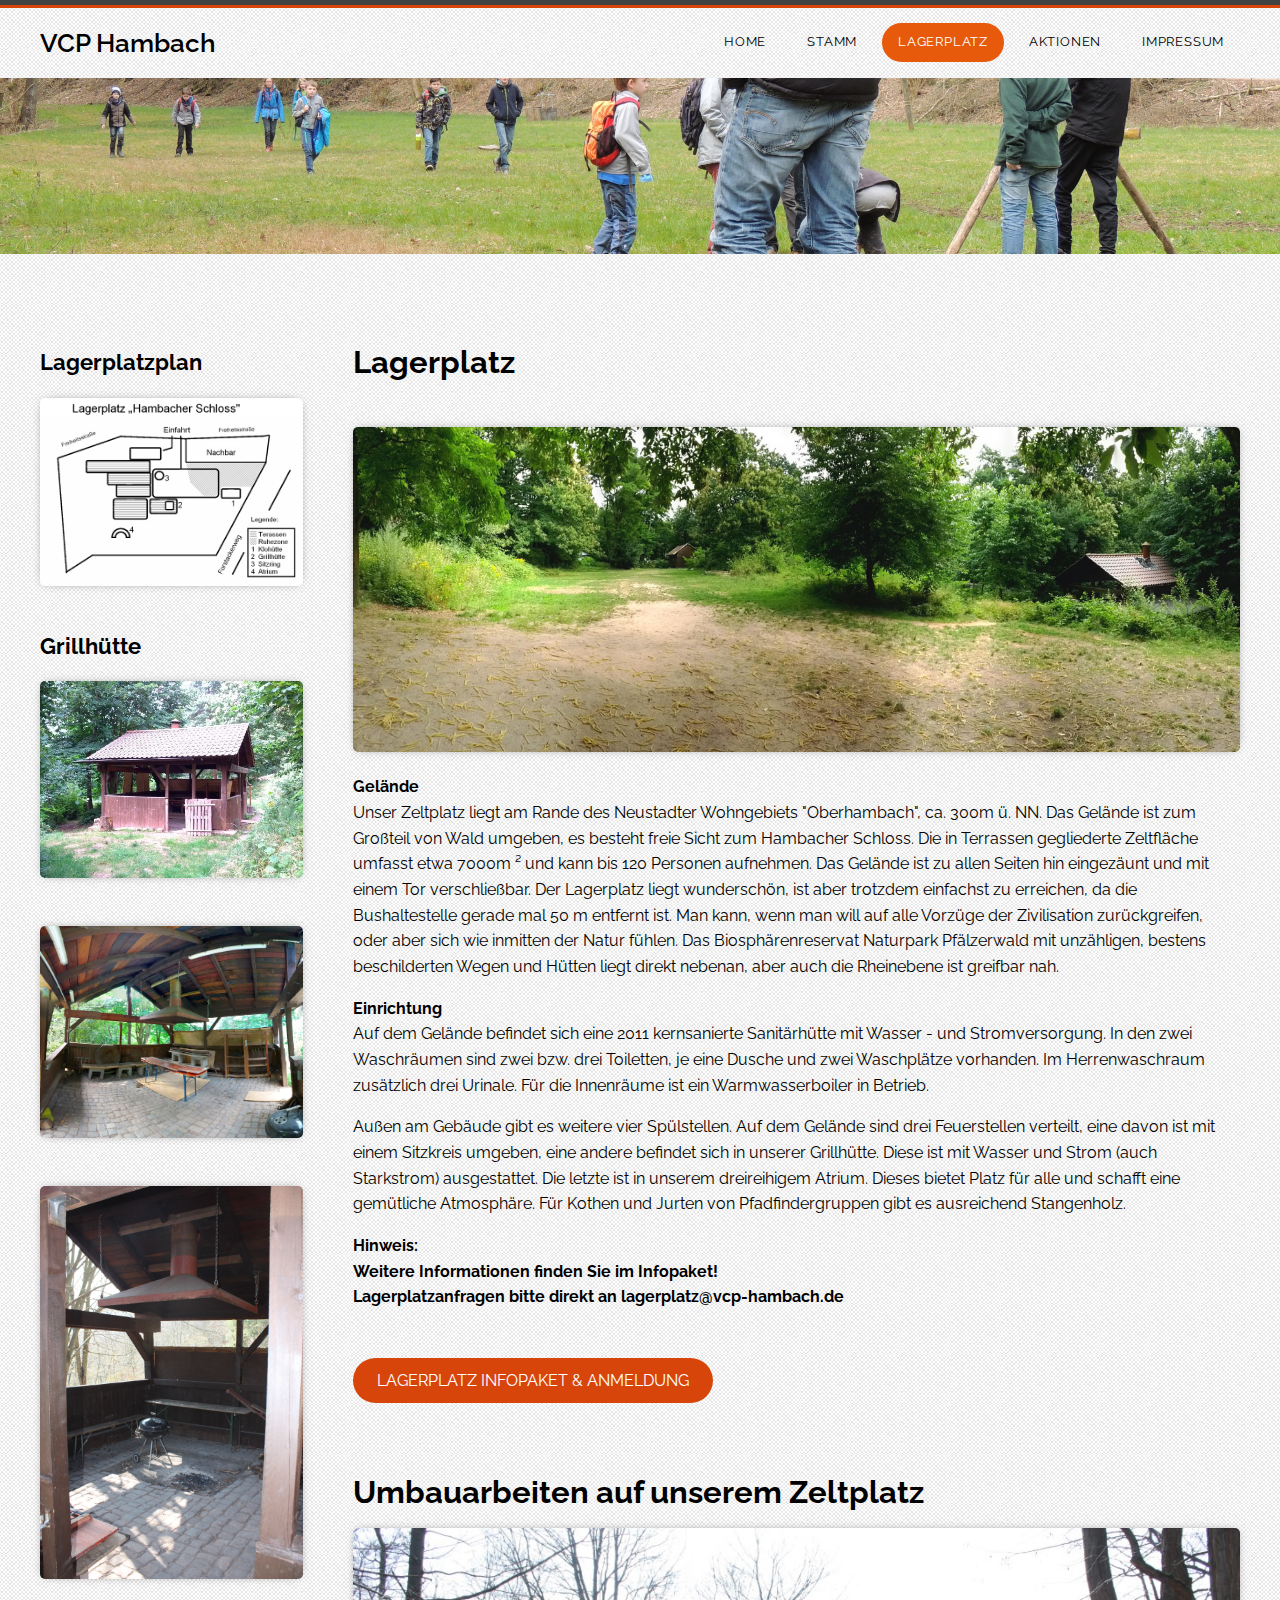
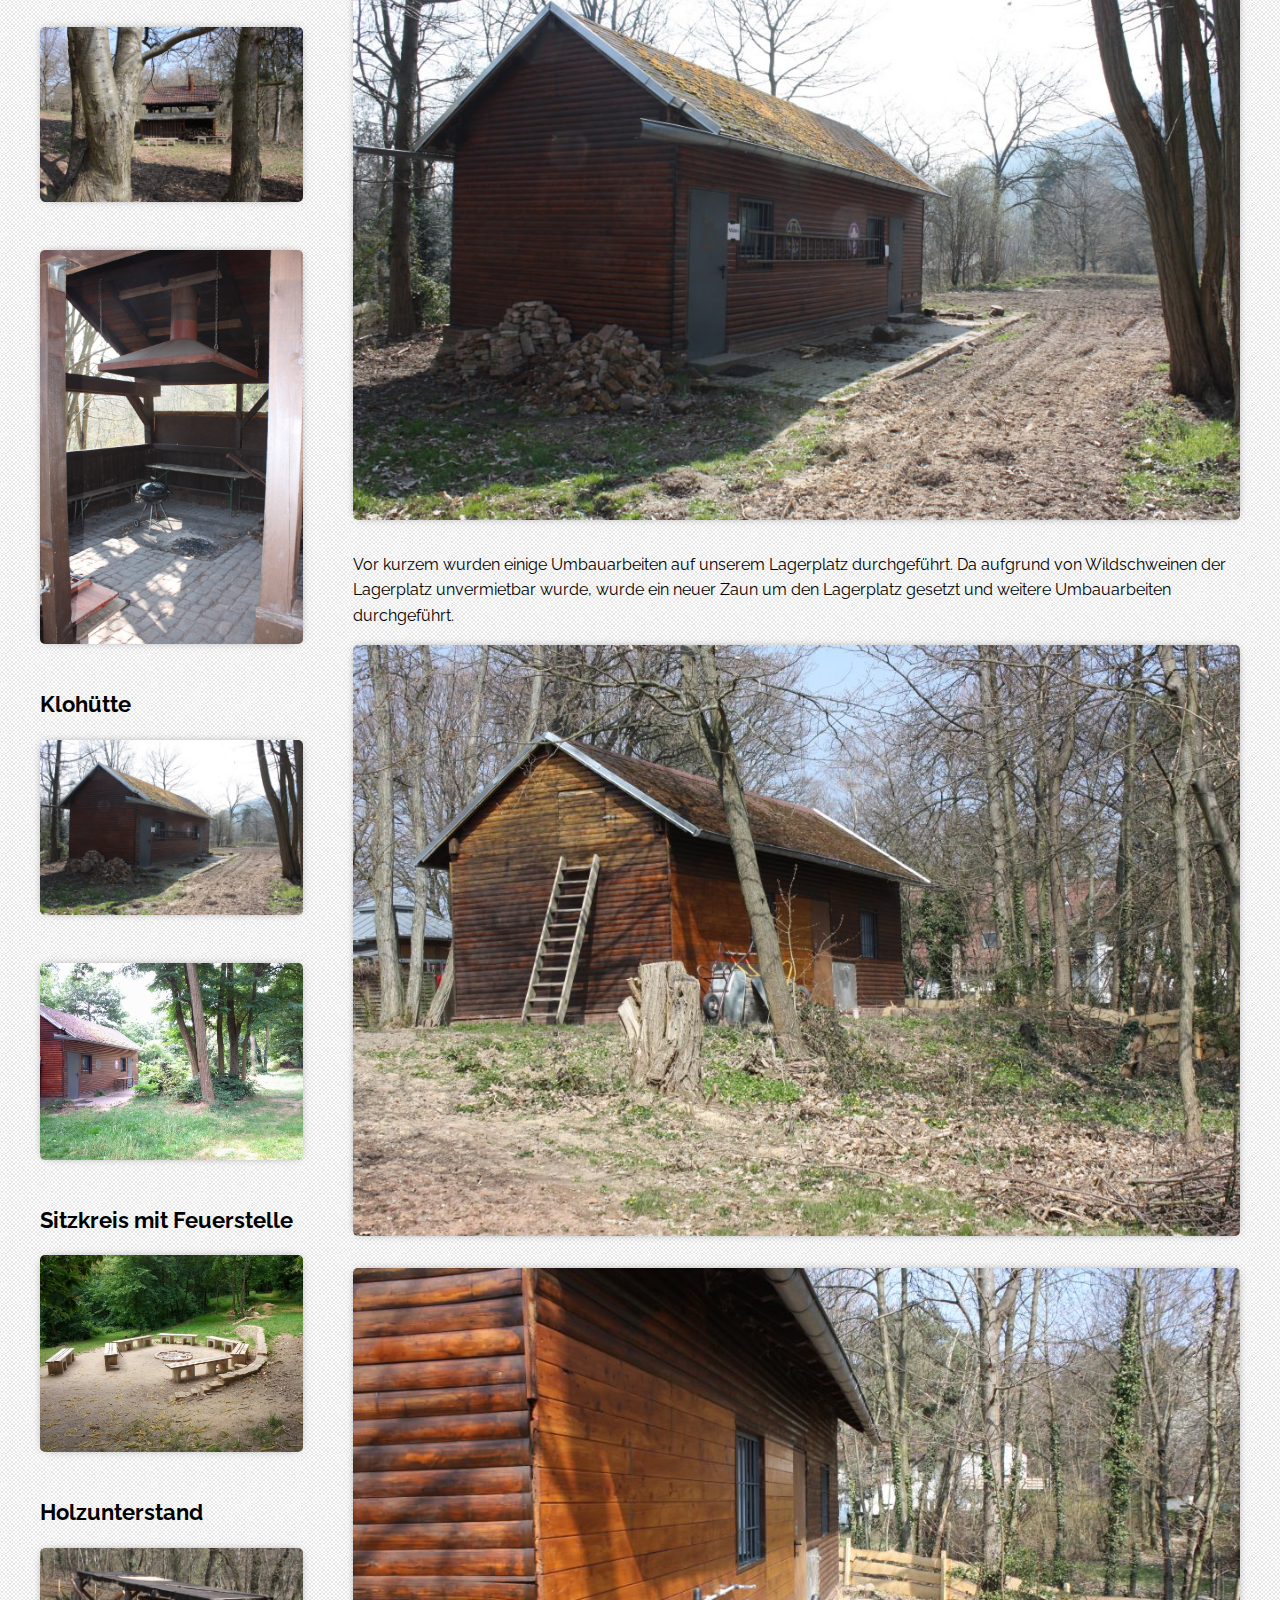
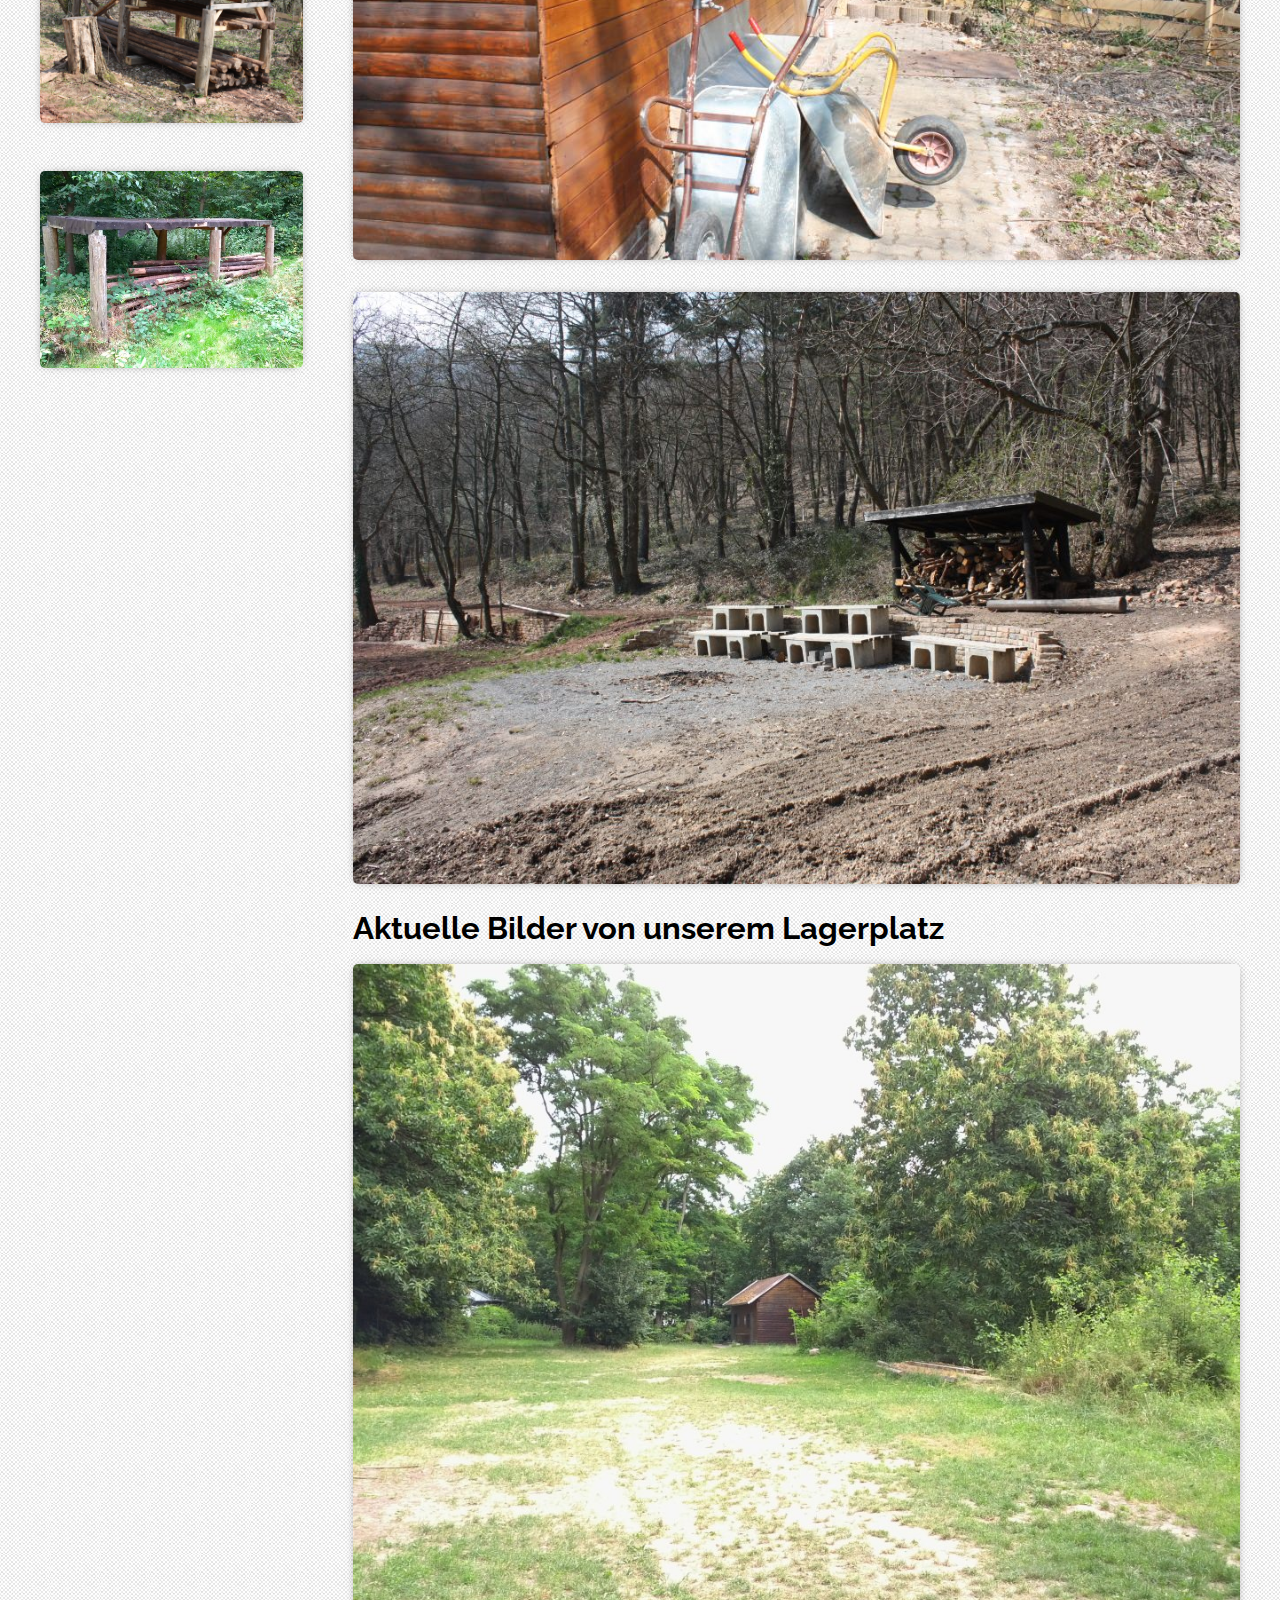
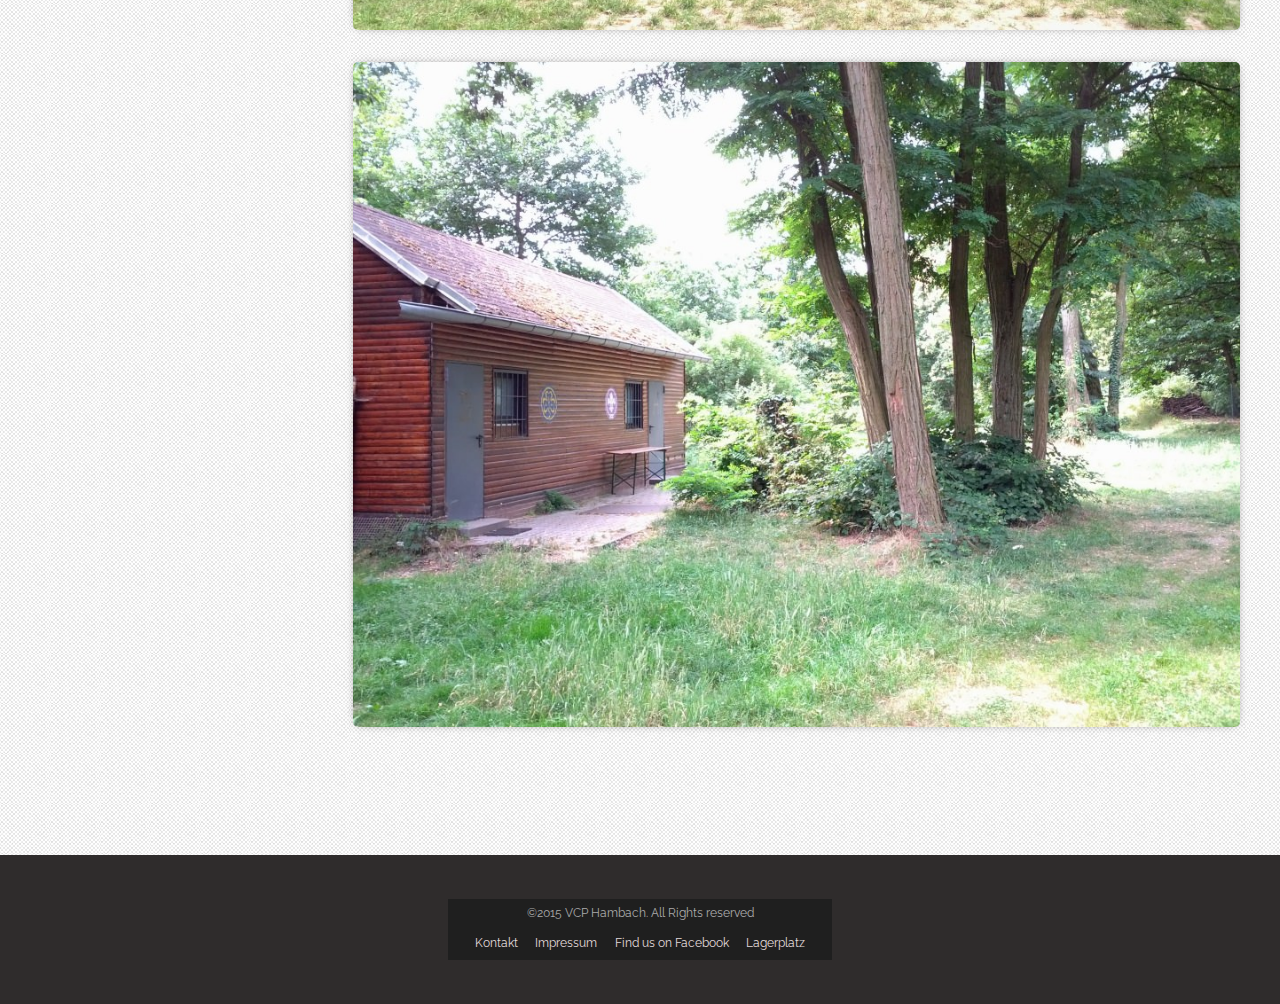
==== commit 96a5a752: "Update campsite.html" ====
--- a/campsite.html
+++ b/campsite.html
@@ -89,7 +89,7 @@
                             <a href="#" class="image full"><img src="images/IMG_6594.JPG" alt=""></a>
 						</section>
 						<section>
-                            <a href="#" class="image full"><img src="images/grillhuett.jpg
+                            <a href="#" class="image full"><img src="images/grillhuet.jpg
 " alt=""></a>
 						</section>
                         <section>
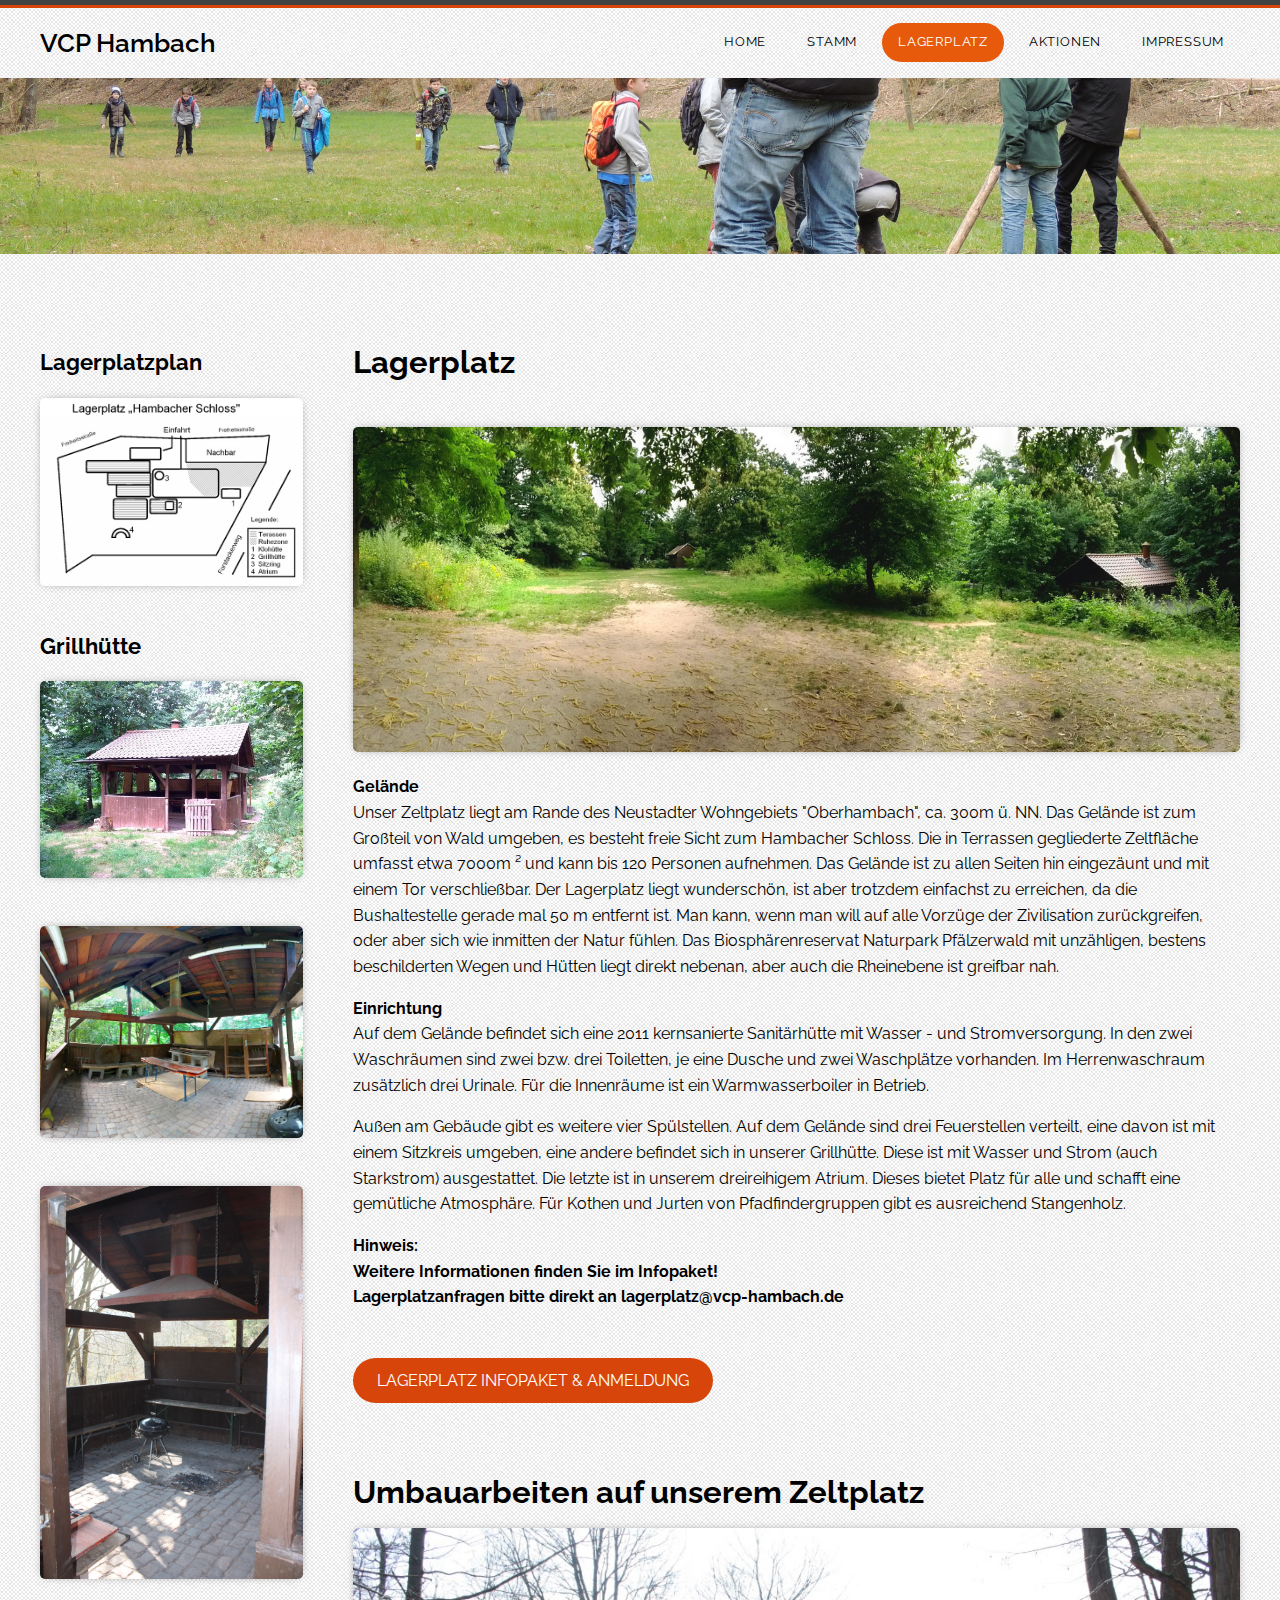
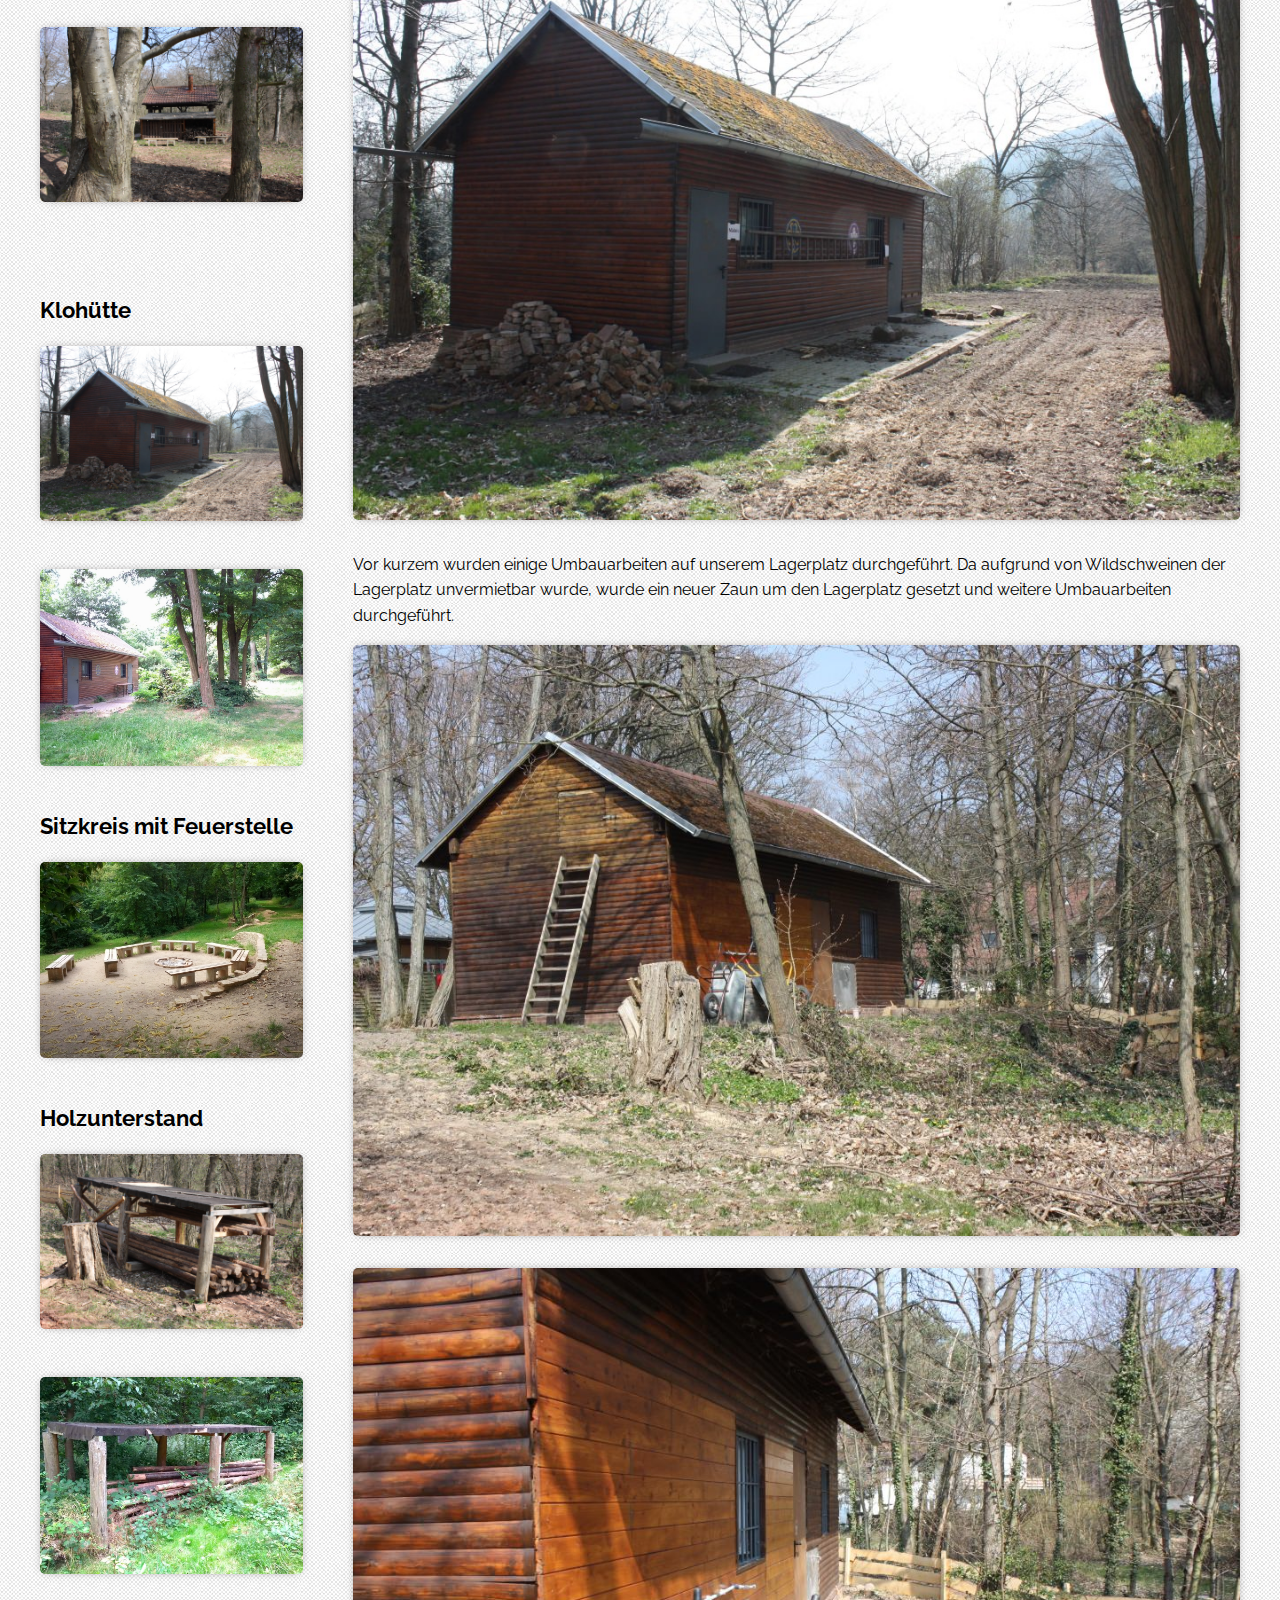
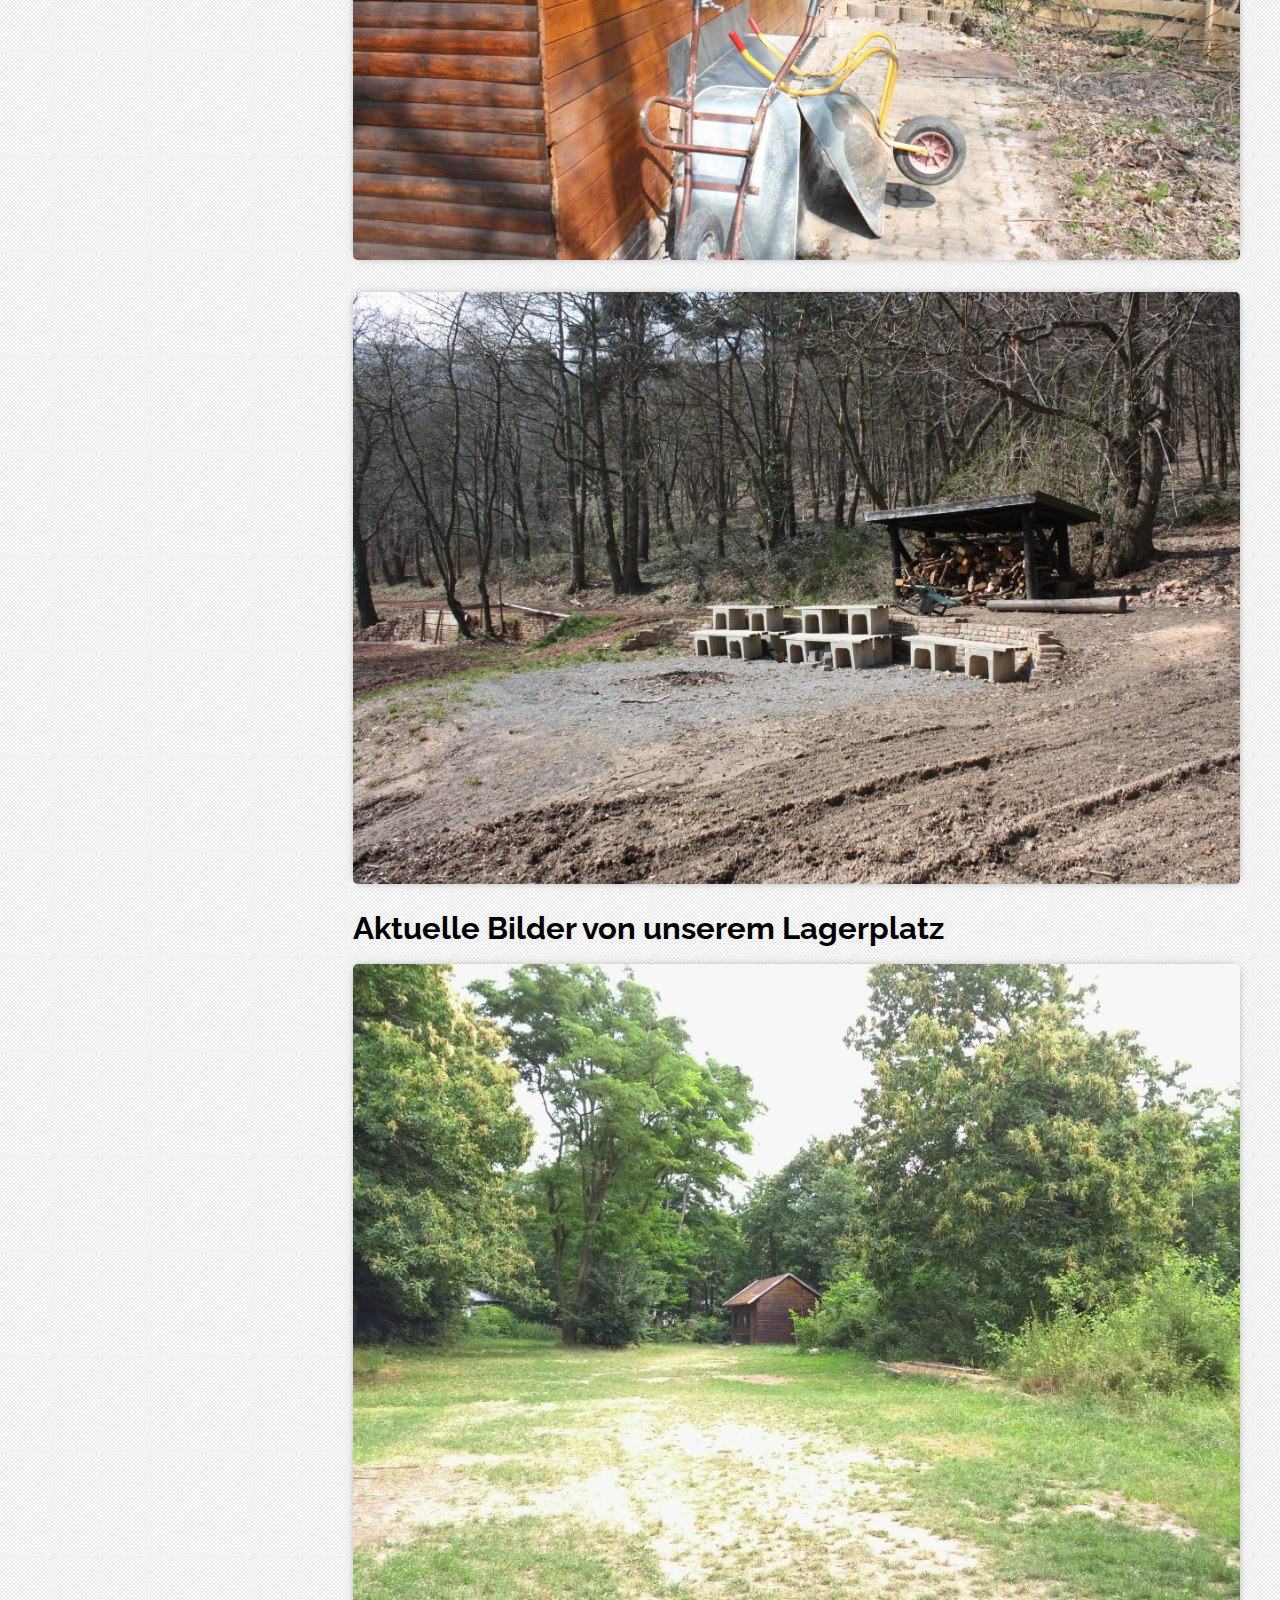
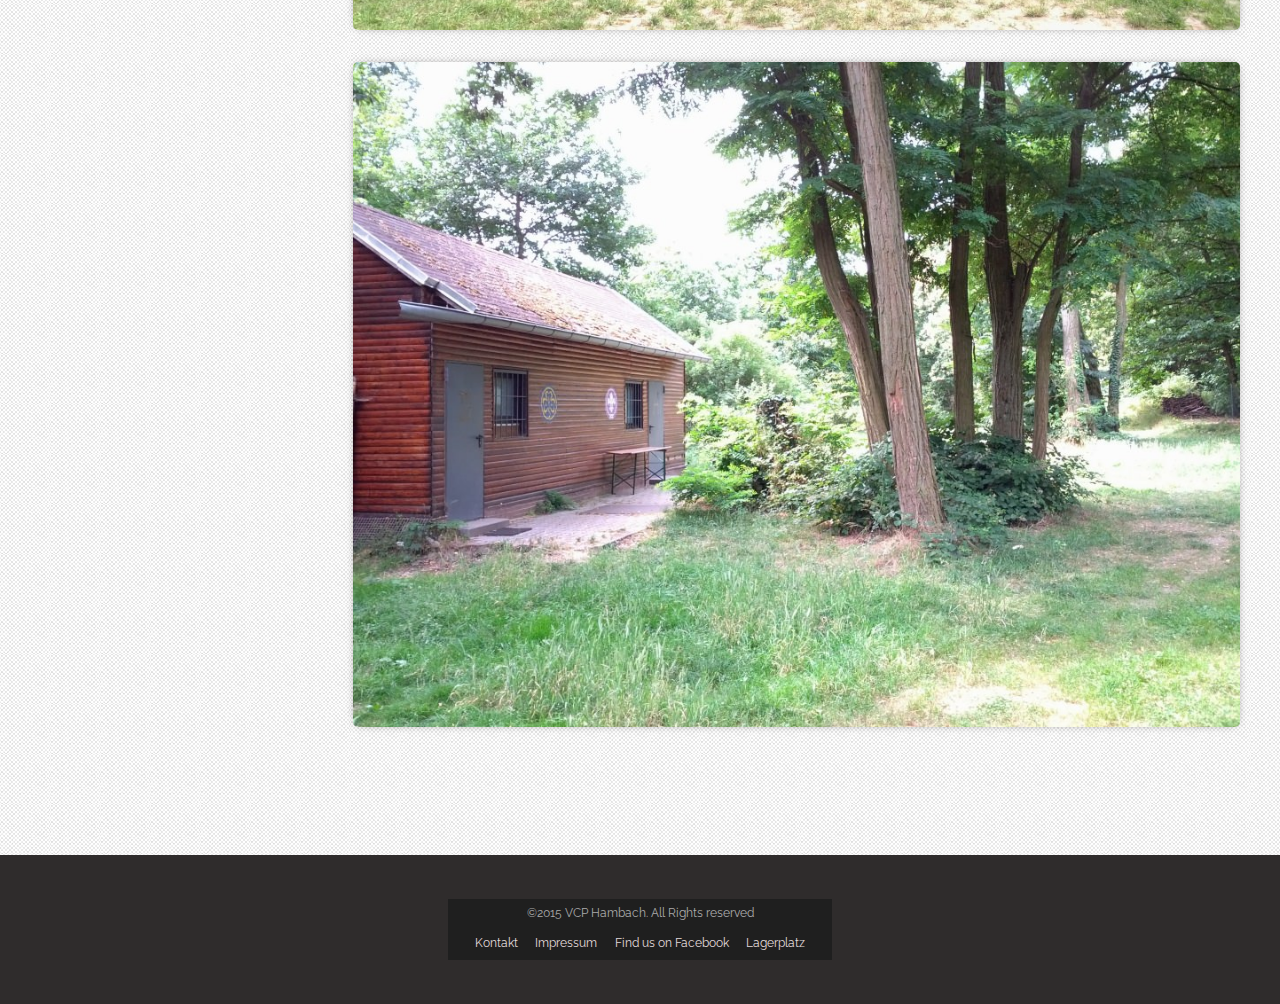
==== commit a4ab62f8: "Update campsite.html" ====
--- a/campsite.html
+++ b/campsite.html
@@ -89,7 +89,7 @@
                             <a href="#" class="image full"><img src="images/IMG_6594.JPG" alt=""></a>
 						</section>
 						<section>
-                            <a href="#" class="image full"><img src="images/grillhuet.jpg
+                            <a href="#" class="image full"><img src="lagerplatz-grillhxtte.jpg
 " alt=""></a>
 						</section>
                         <section>
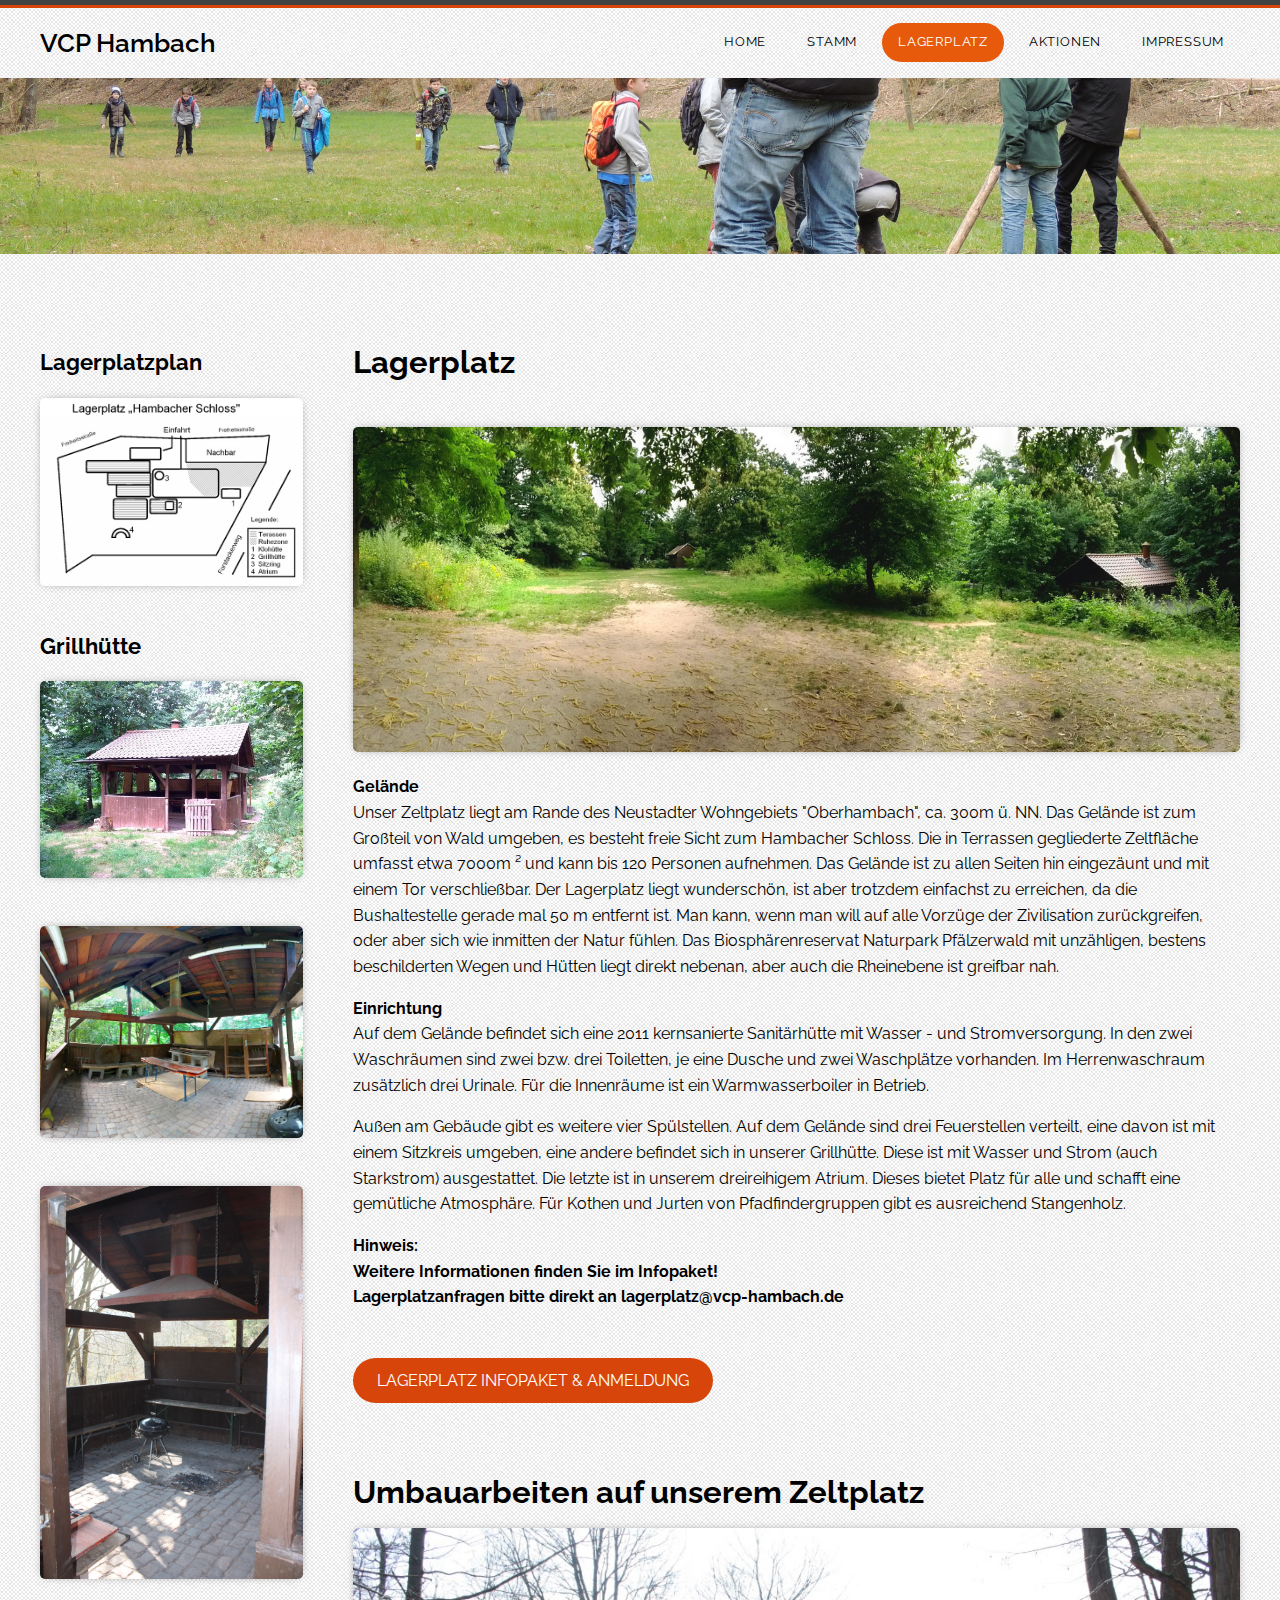
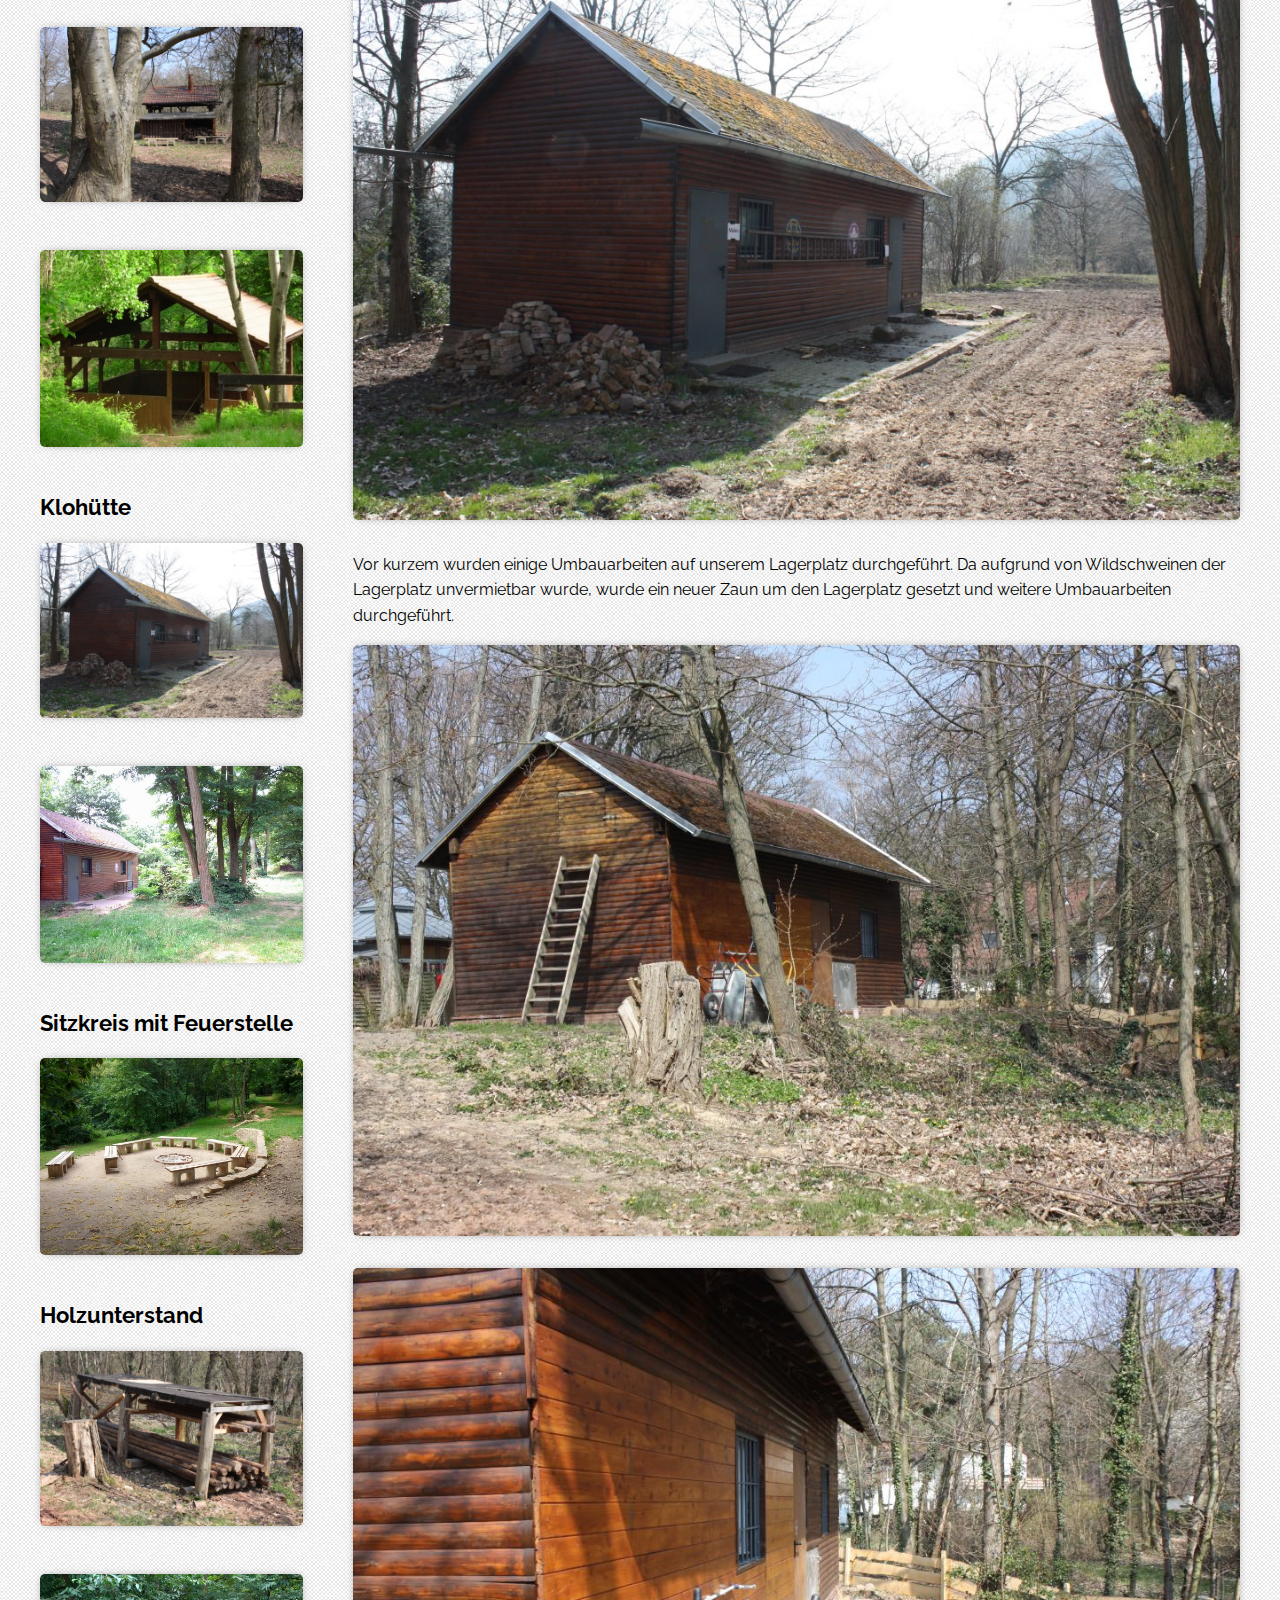
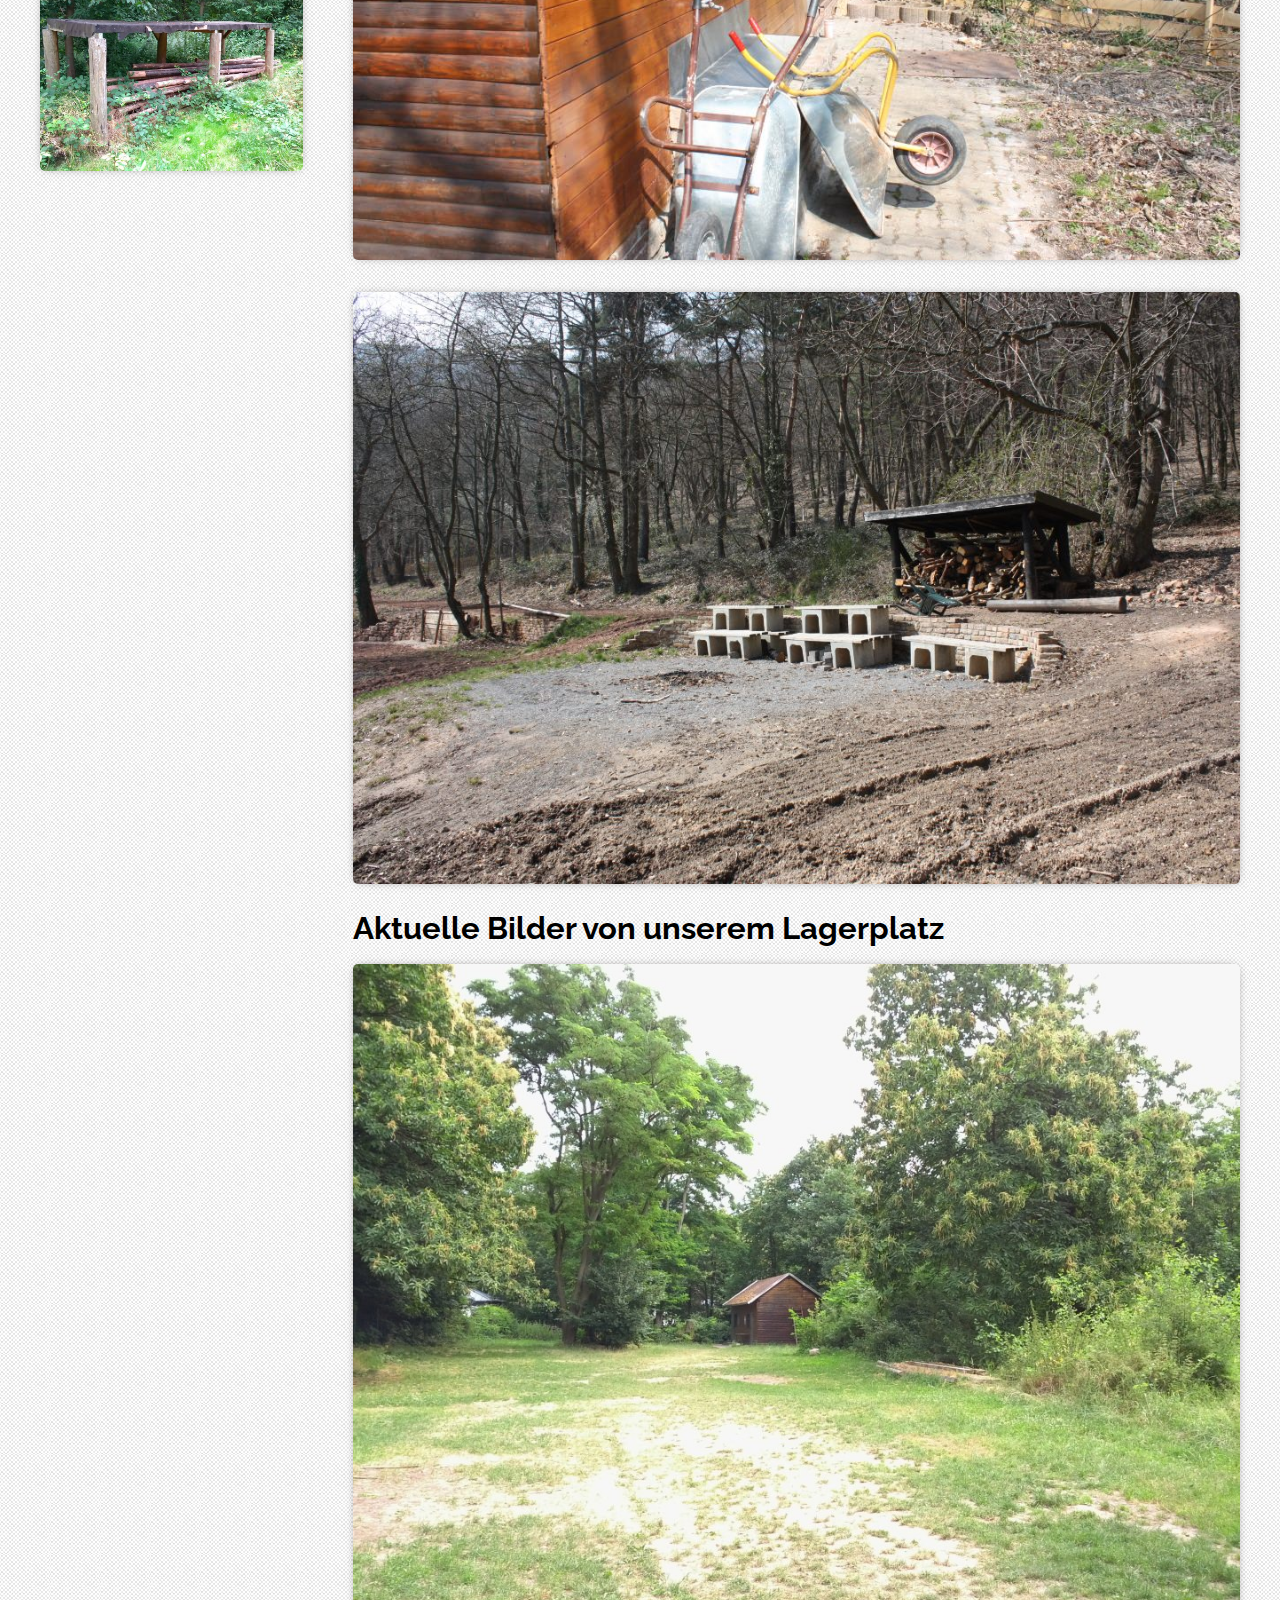
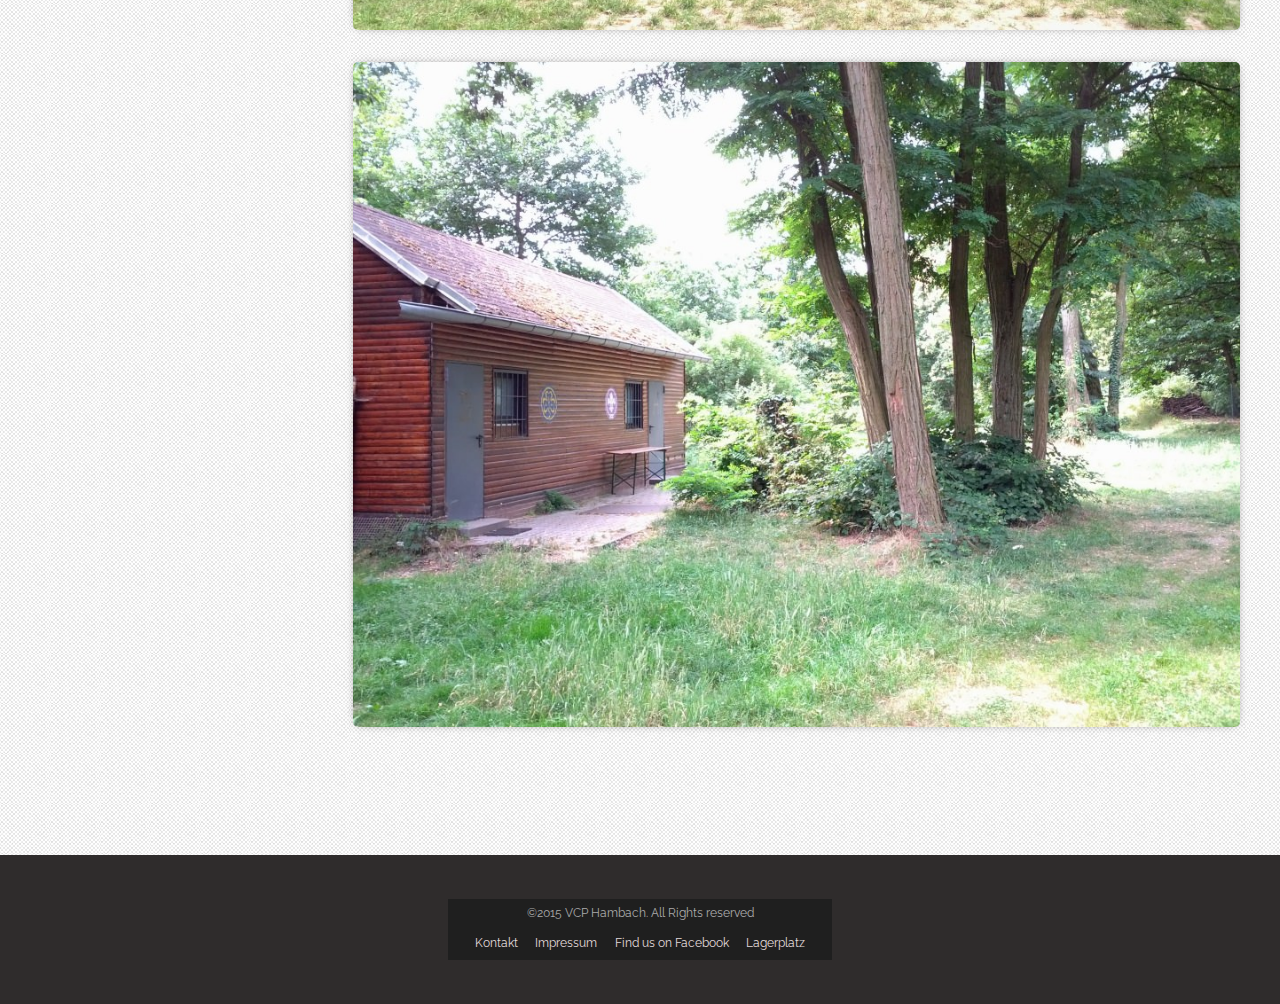
==== commit b887ea78: "Update campsite.html" ====
--- a/campsite.html
+++ b/campsite.html
@@ -89,7 +89,7 @@
                             <a href="#" class="image full"><img src="images/IMG_6594.JPG" alt=""></a>
 						</section>
 						<section>
-                            <a href="#" class="image full"><img src="lagerplatz-grillhxtte.jpg
+                            <a href="#" class="image full"><img src="images/lagerplatz-grillhxtte.jpg
 " alt=""></a>
 						</section>
                         <section>
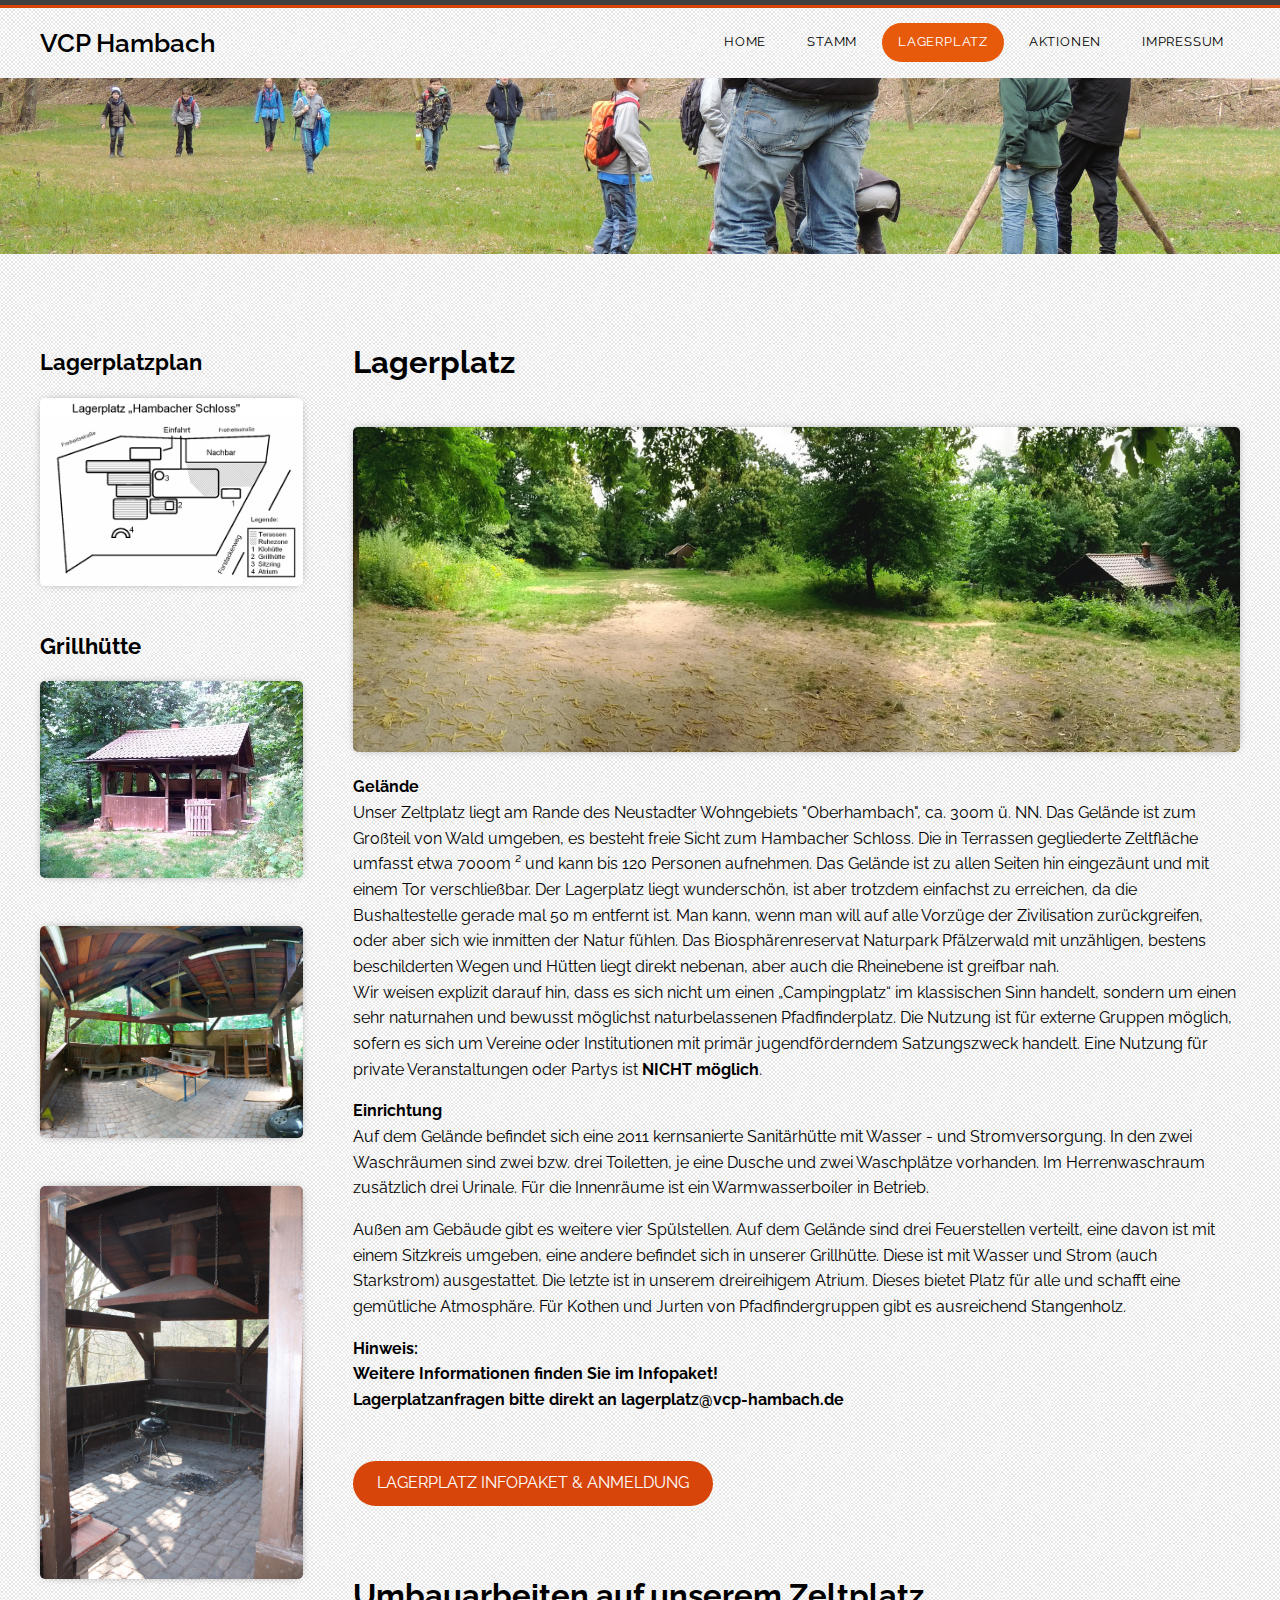
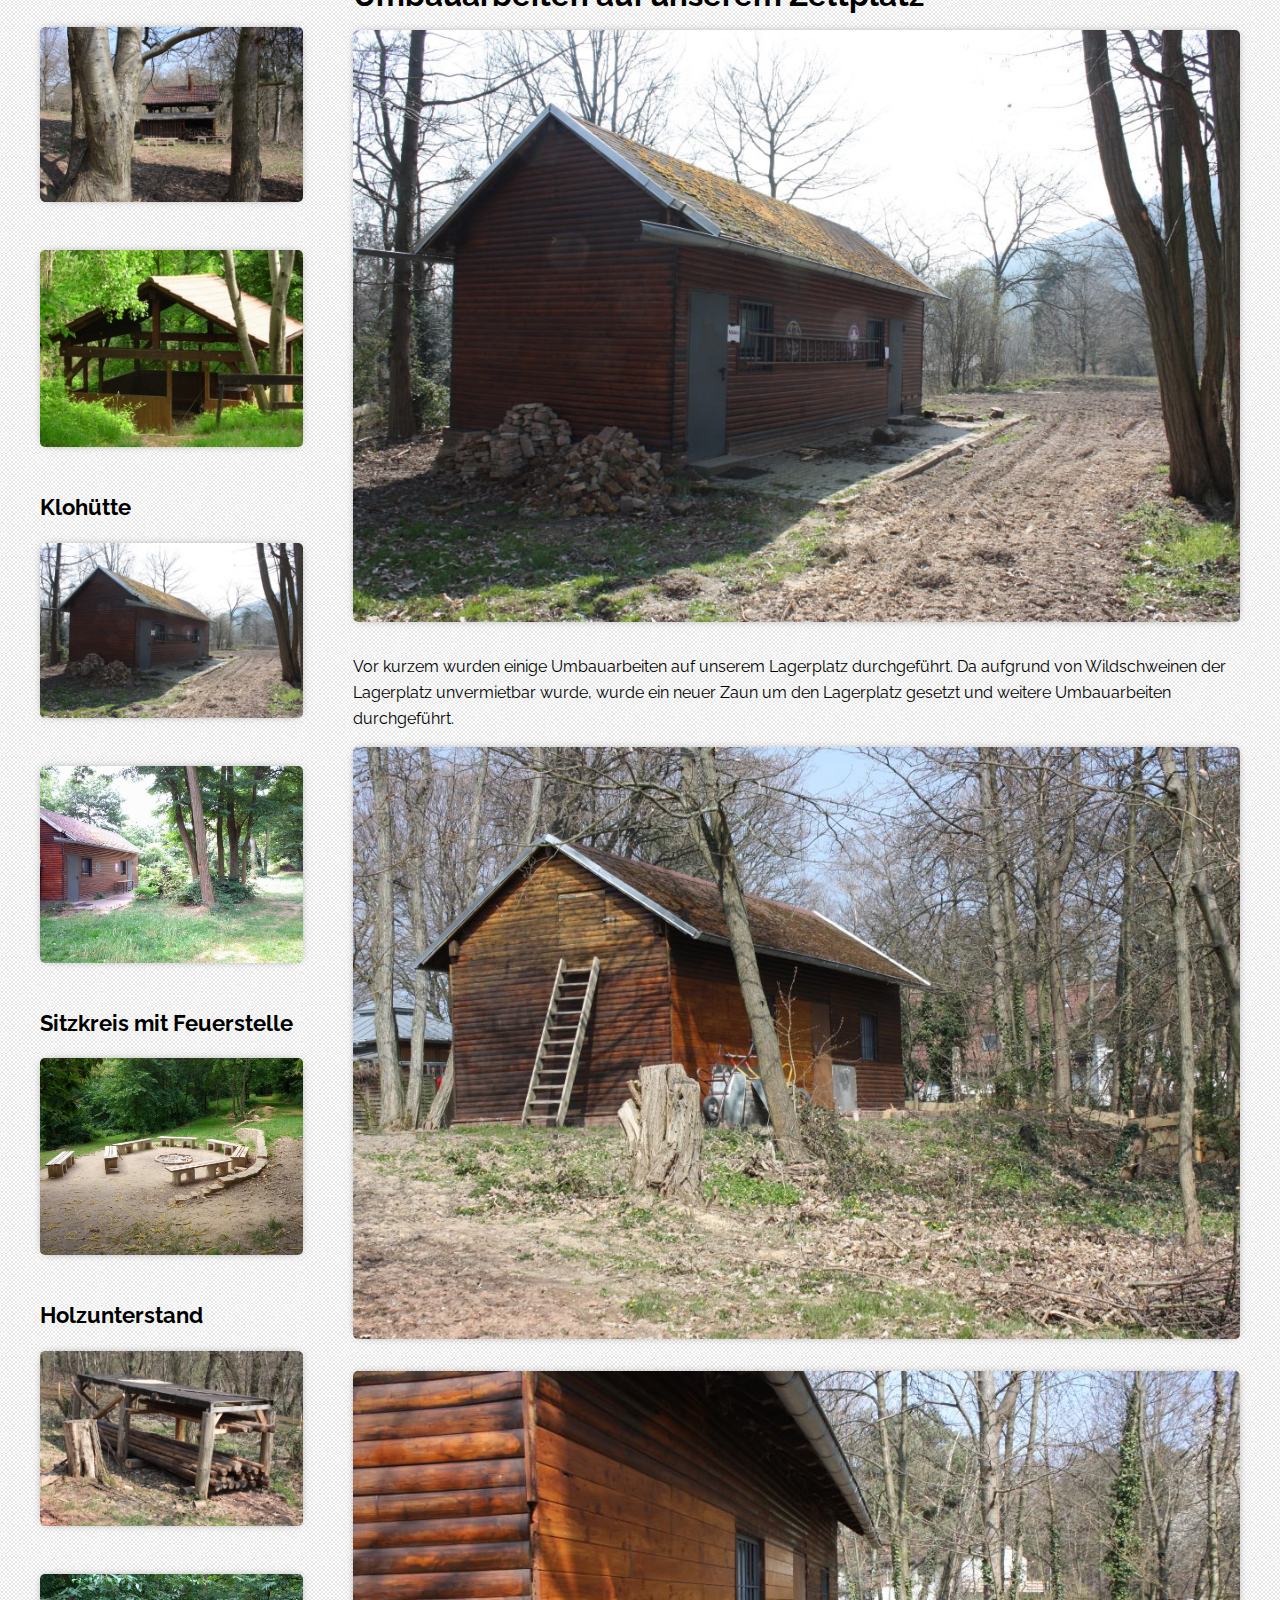
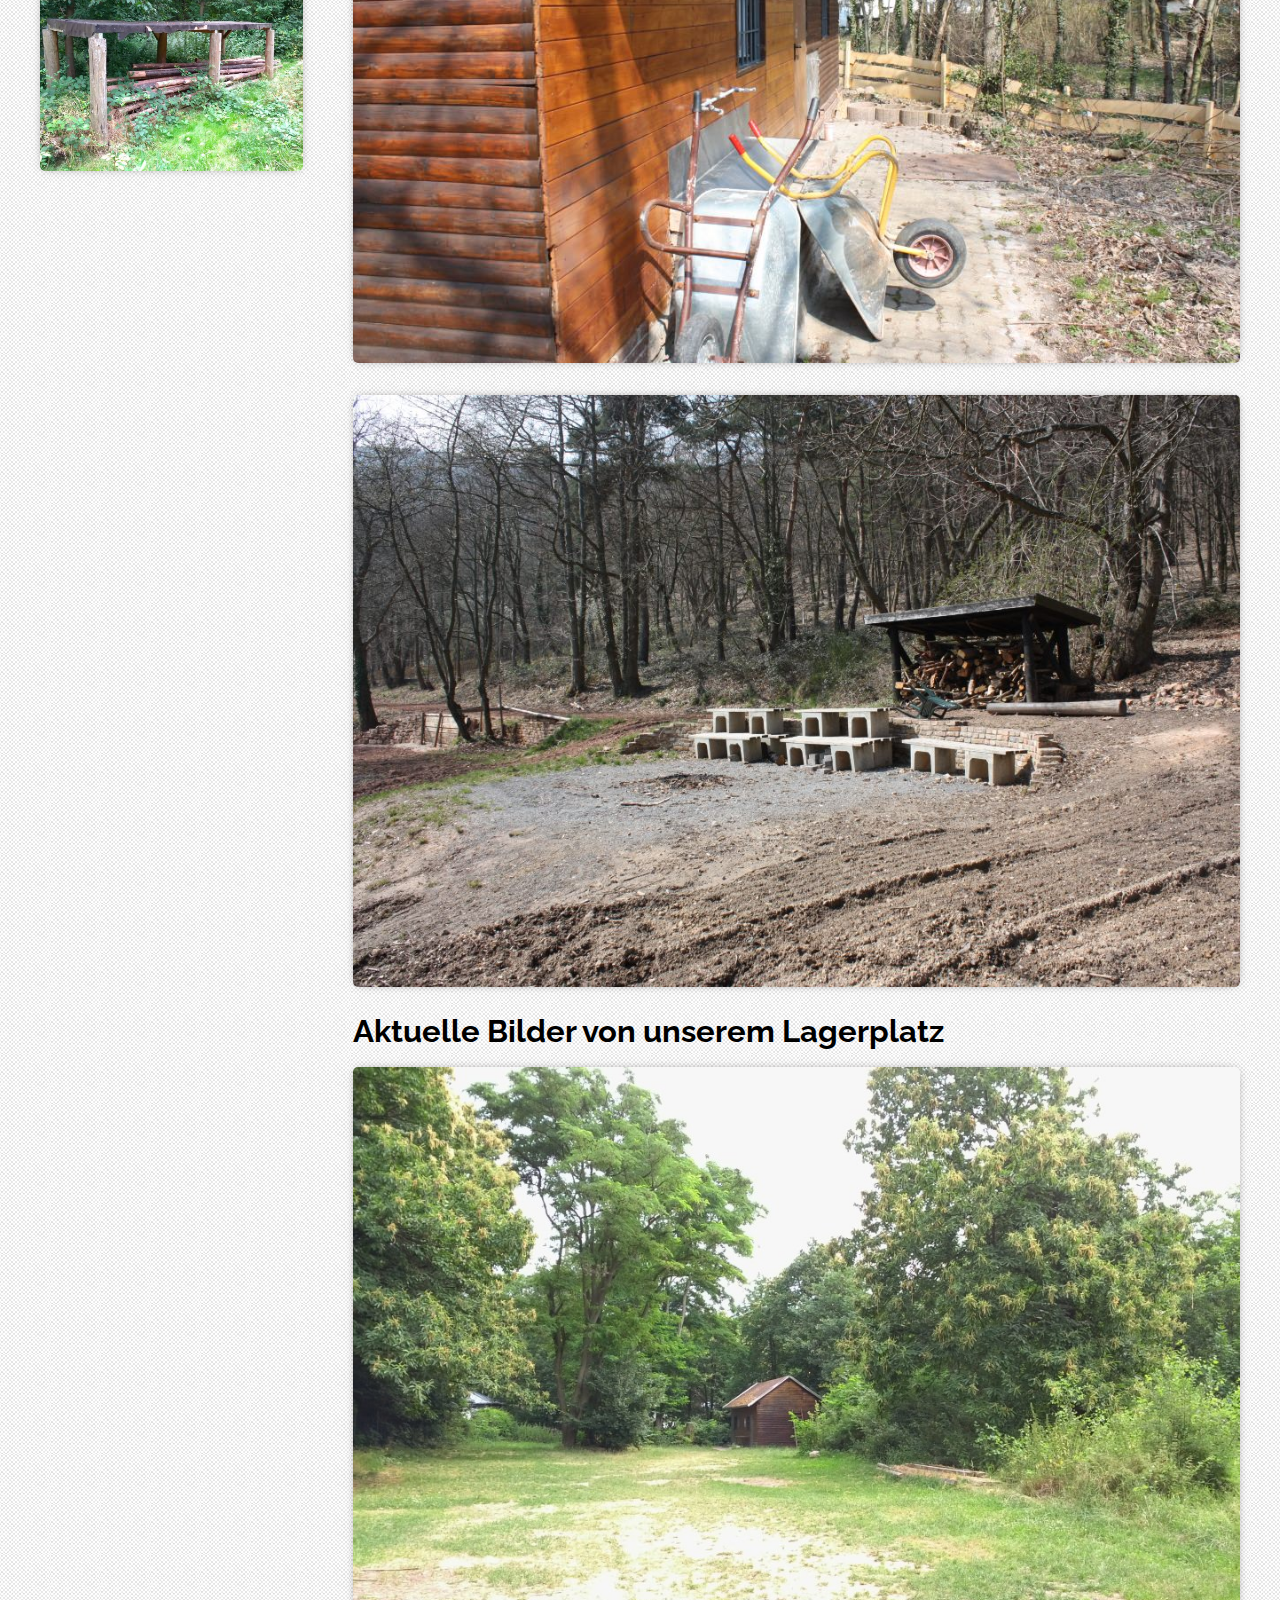
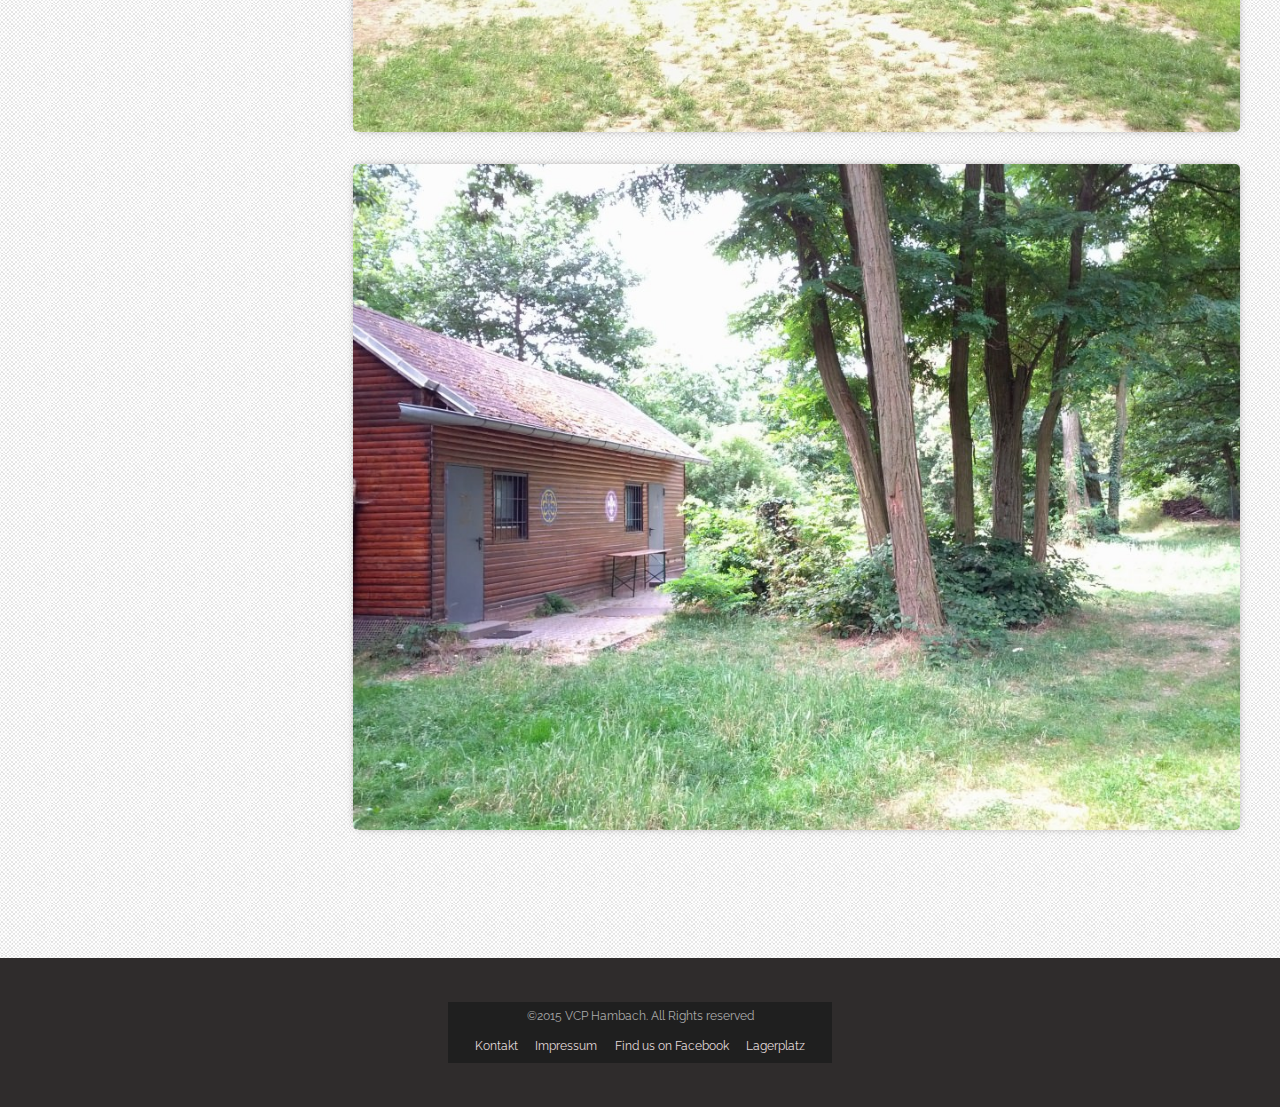
==== commit 129b74d9: "Update campsite.html" ====
--- a/campsite.html
+++ b/campsite.html
@@ -131,7 +131,10 @@
 	 <a class="image full"><img src=" images/lagerplatz_pano.jpg" alt=""></a>						</header>
 							
 							<h3>Gelände</h3>
-							<p>Unser Zeltplatz liegt am Rande des Neustadter Wohngebiets "Oberhambach", ca. 300m ü. NN. Das Gelände ist zum Großteil von Wald umgeben, es besteht freie Sicht zum Hambacher Schloss. Die in Terrassen gegliederte Zeltfläche umfasst etwa 7000m ² und kann bis 120 Personen aufnehmen. Das Gelände ist zu allen Seiten hin eingezäunt und mit einem Tor verschließbar. Der Lagerplatz liegt wunderschön, ist aber trotzdem einfachst zu erreichen, da die Bushaltestelle gerade mal 50 m entfernt ist. Man kann, wenn man will auf alle Vorzüge der Zivilisation zurückgreifen, oder aber sich wie inmitten der Natur fühlen. Das Biosphärenreservat Naturpark Pfälzerwald mit unzähligen, bestens beschilderten Wegen und Hütten liegt direkt nebenan, aber auch die Rheinebene ist greifbar nah.</p>
+							<p>Unser Zeltplatz liegt am Rande des Neustadter Wohngebiets "Oberhambach", ca. 300m ü. NN. Das Gelände ist zum Großteil von Wald umgeben, es besteht freie Sicht zum Hambacher Schloss. Die in Terrassen gegliederte Zeltfläche umfasst etwa 7000m ² und kann bis 120 Personen aufnehmen. Das Gelände ist zu allen Seiten hin eingezäunt und mit einem Tor verschließbar. Der Lagerplatz liegt wunderschön, ist aber trotzdem einfachst zu erreichen, da die Bushaltestelle gerade mal 50 m entfernt ist. Man kann, wenn man will auf alle Vorzüge der Zivilisation zurückgreifen, oder aber sich wie inmitten der Natur fühlen. Das Biosphärenreservat Naturpark Pfälzerwald mit unzähligen, bestens beschilderten Wegen und Hütten liegt direkt nebenan, aber auch die Rheinebene ist greifbar nah.
+							<br>
+							Wir weisen explizit darauf hin, dass es sich nicht um einen „Campingplatz“ im klassischen Sinn handelt, sondern um einen sehr naturnahen und bewusst möglichst naturbelassenen Pfadfinderplatz. Die Nutzung ist für externe Gruppen möglich, sofern es sich um Vereine oder Institutionen mit primär jugendförderndem Satzungszweck handelt. Eine Nutzung für private Veranstaltungen oder Partys ist <strong>NICHT möglich</strong>.
+							</p>
               <h3>Einrichtung</h3>              
             <p>Auf dem
 Gelände befindet sich eine 2011 kernsanierte Sanitärhütte mit Wasser
@@ -152,7 +155,7 @@
                         Weitere Informationen finden Sie im Infopaket!<br>
                         Lagerplatzanfragen bitte direkt an lagerplatz@vcp-hambach.de
                         </strong> </p>
-                            <a href="https://www.dropbox.com/s/b1hz8q4p4f5zsio/Infopaket%2005_2015.pdf?dl=0" class="button" target="_blank">Lagerplatz Infopaket & Anmeldung</a>
+                            <a href="https://www.dropbox.com/s/a2o1kzr6ojlm71n/Infopaket%202016.pdf?dl=0" class="button" target="_blank">Lagerplatz Infopaket & Anmeldung</a>
                     <br>
                     <br>
                      <br>
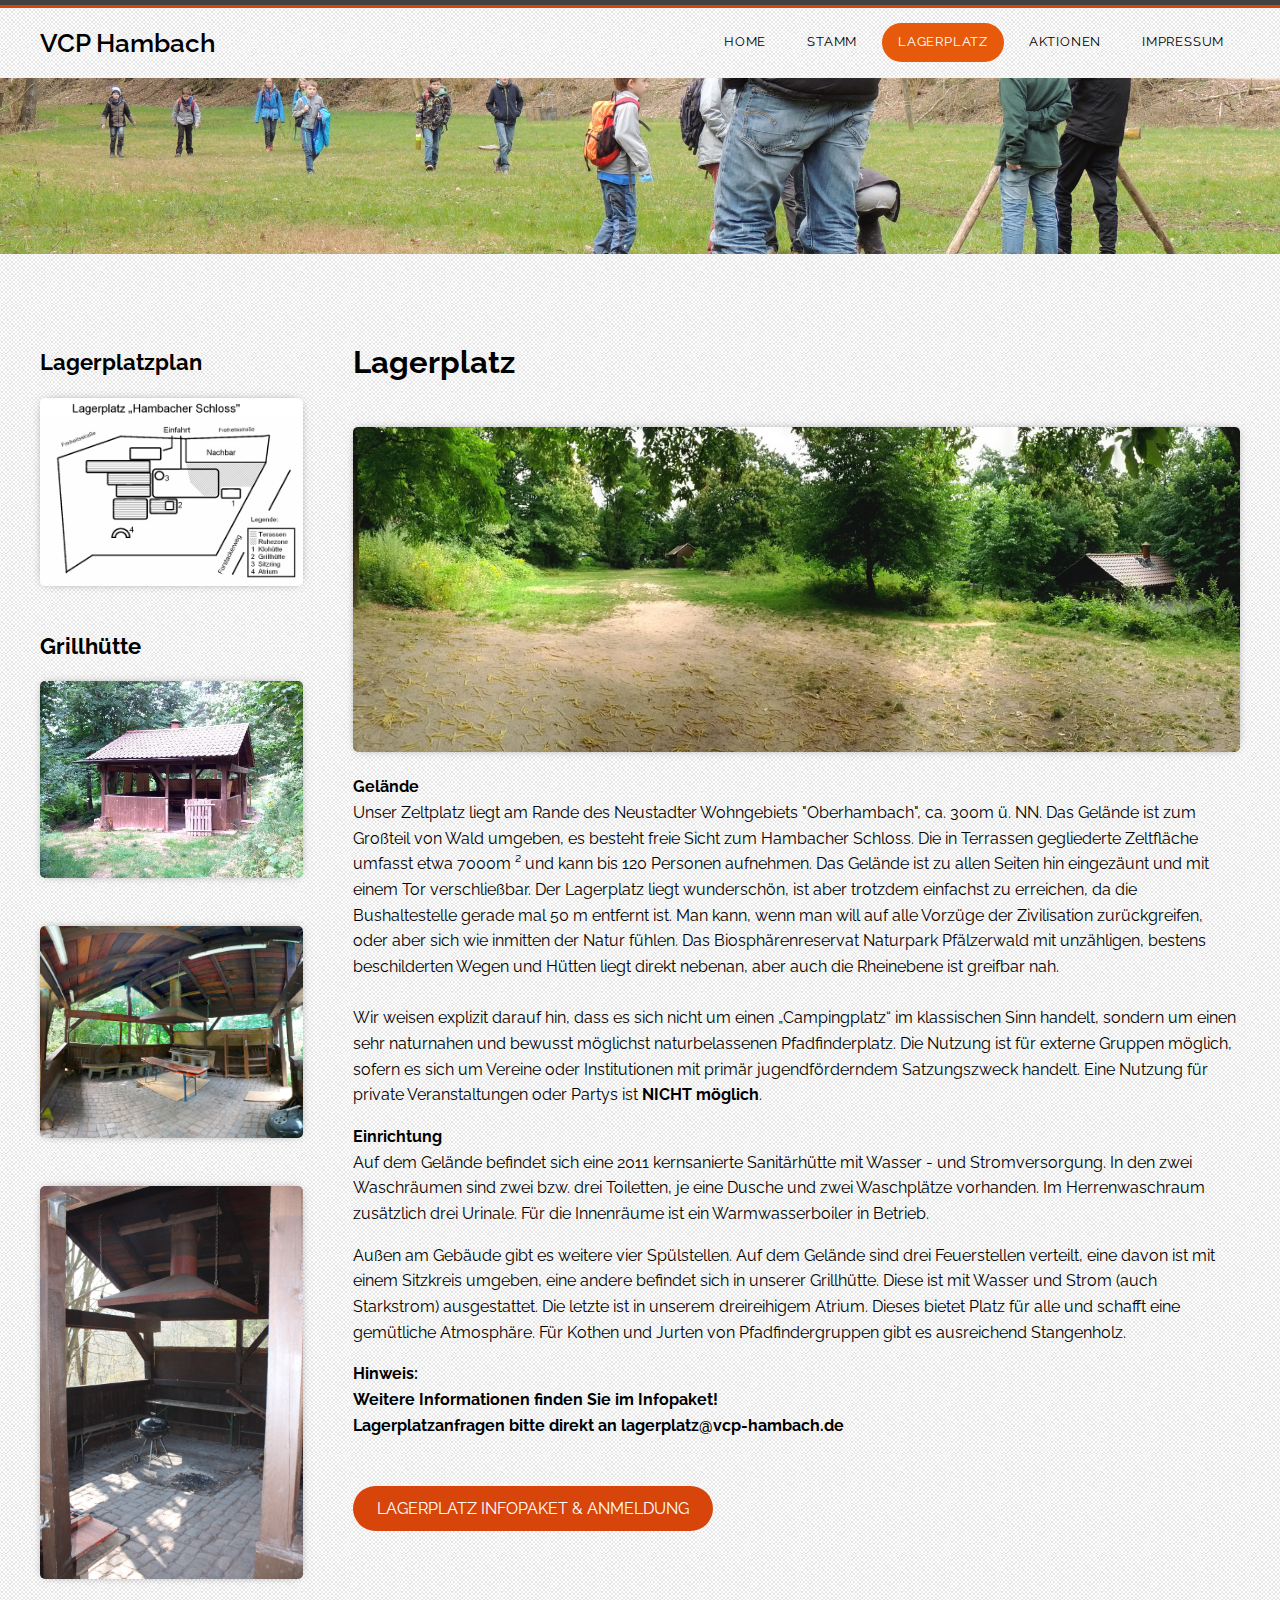
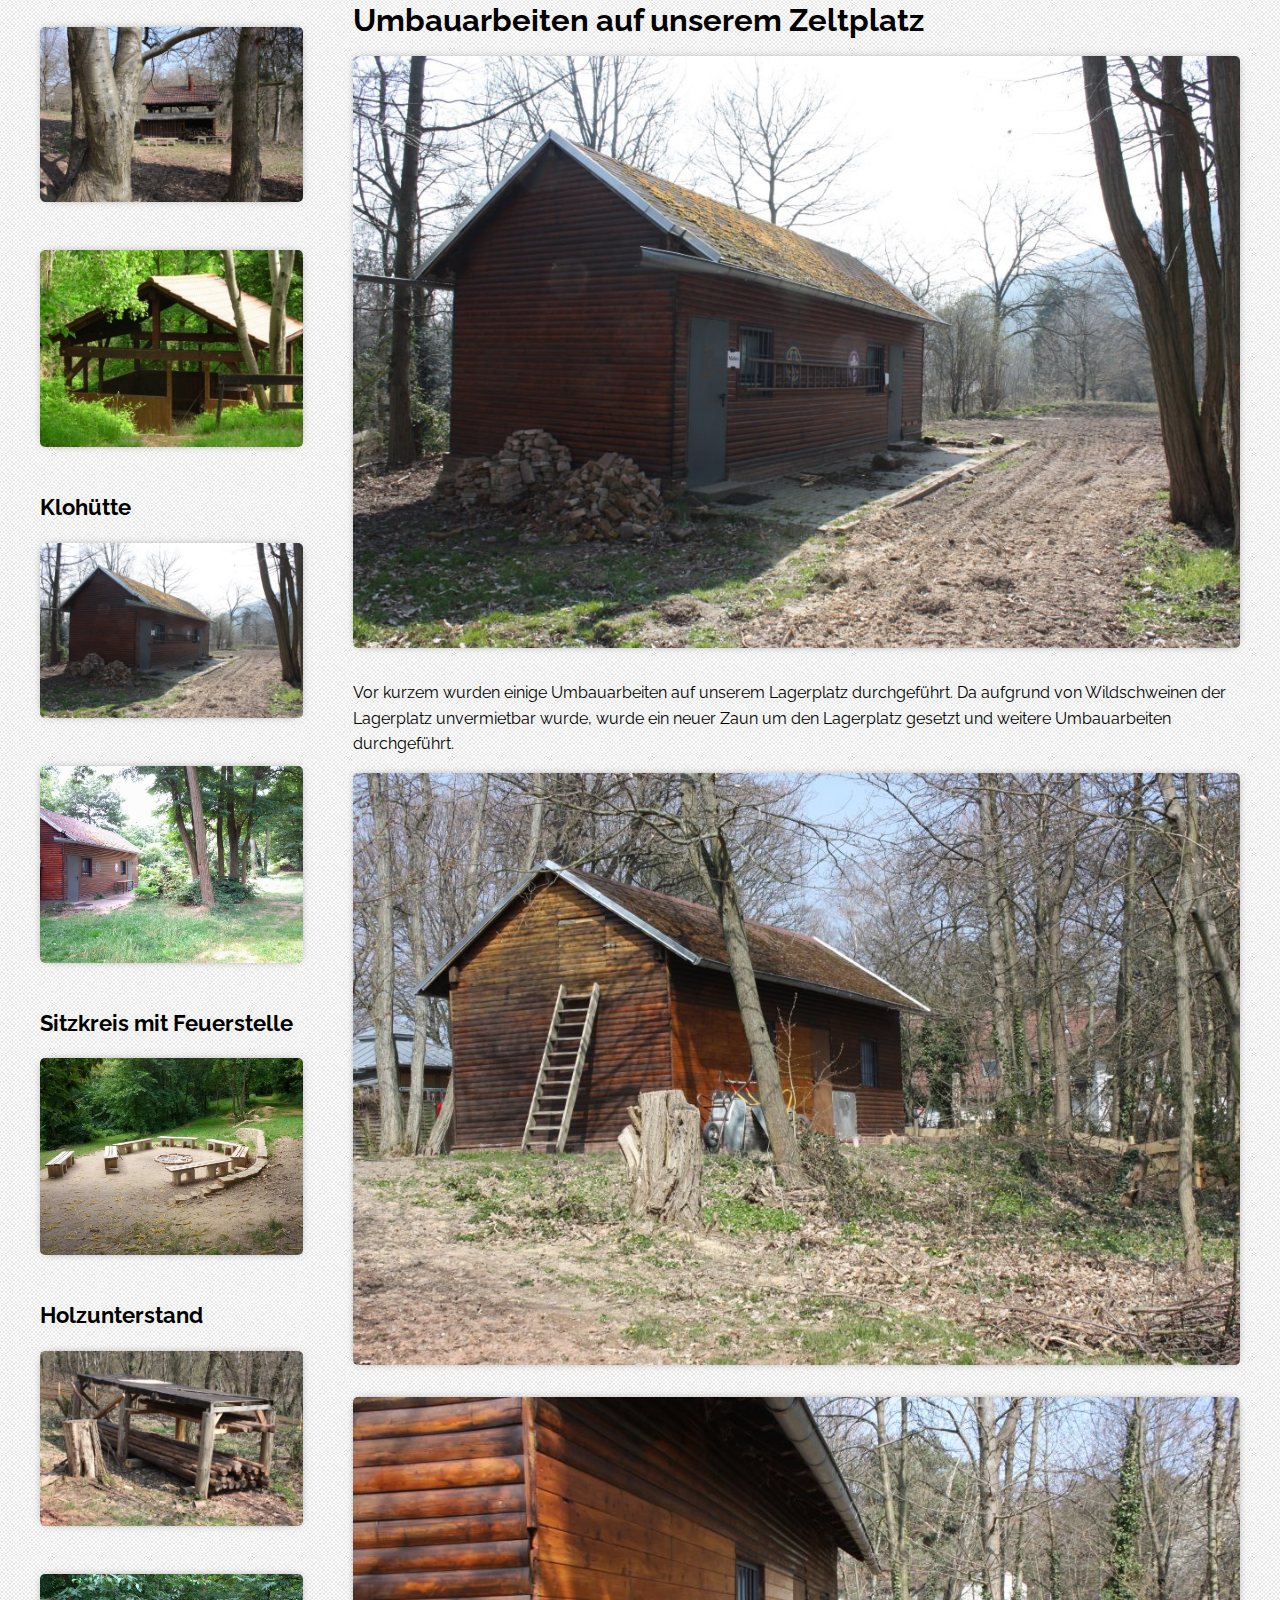
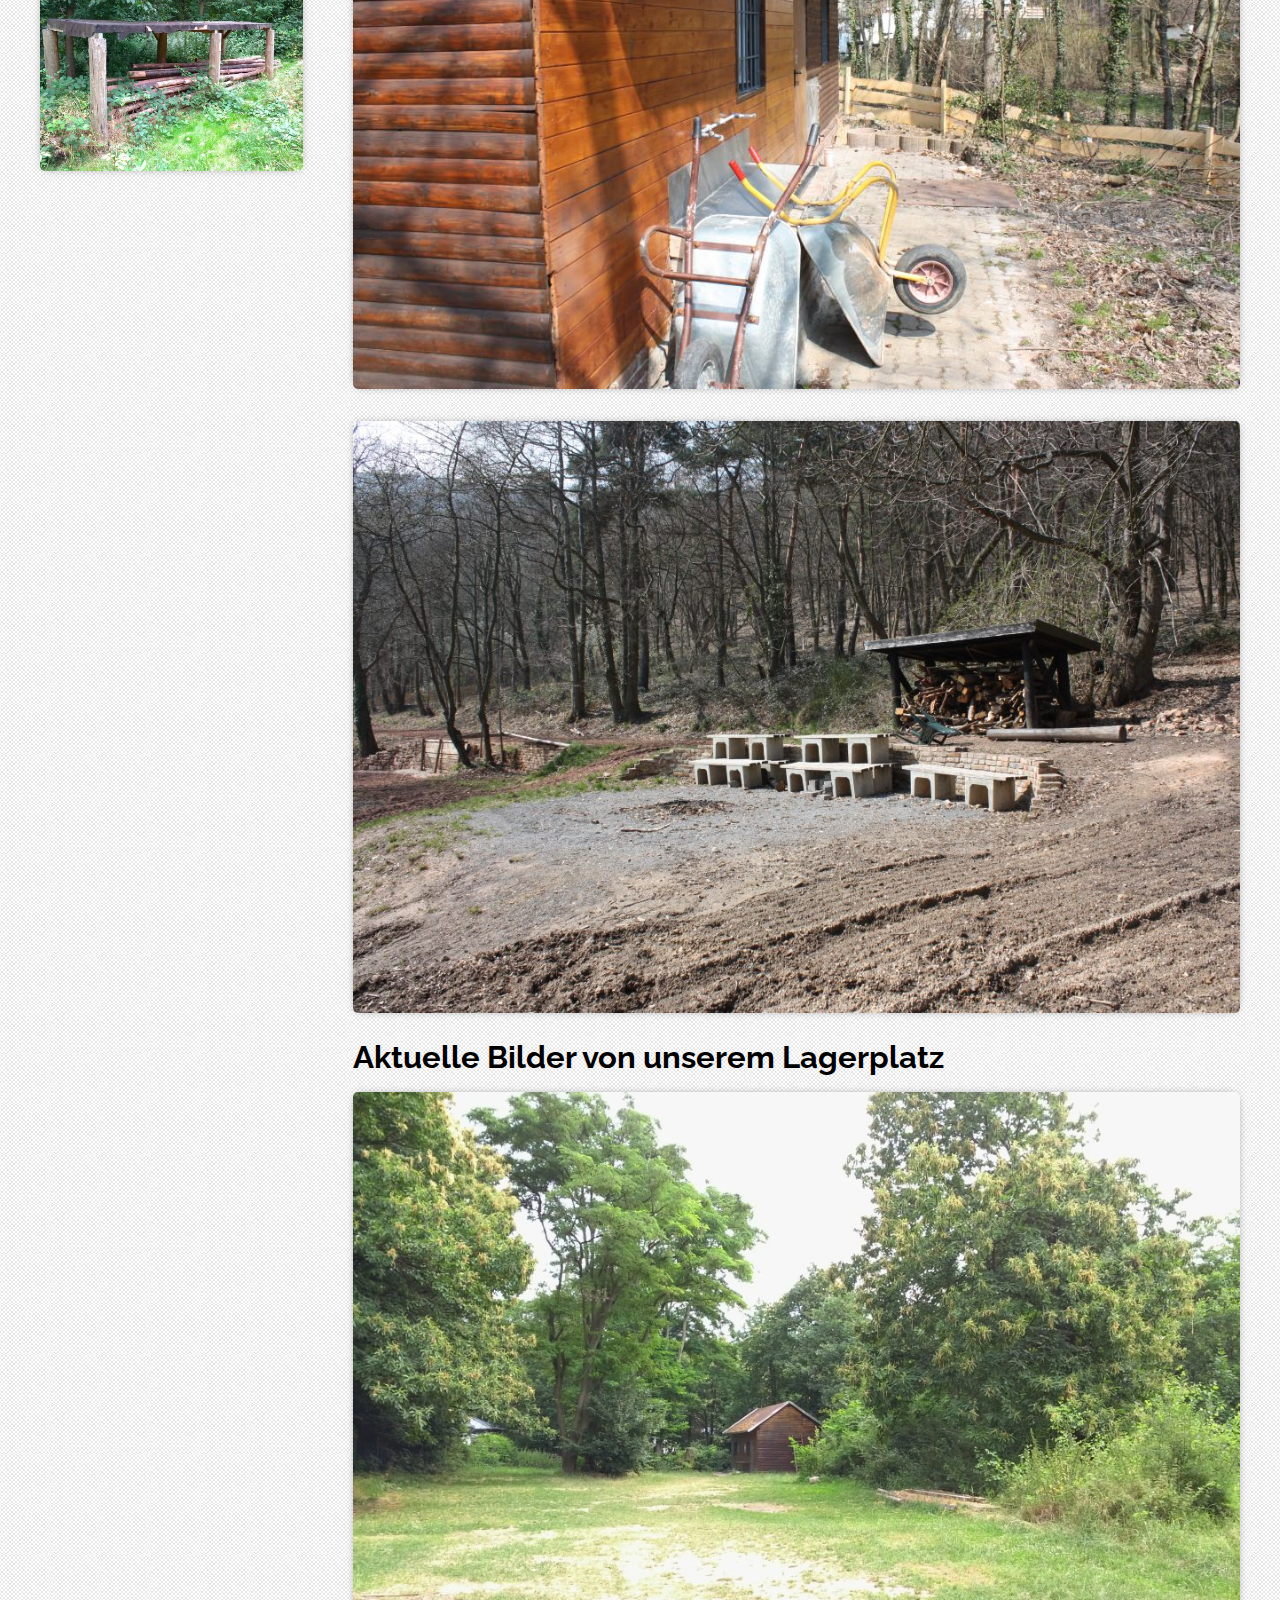
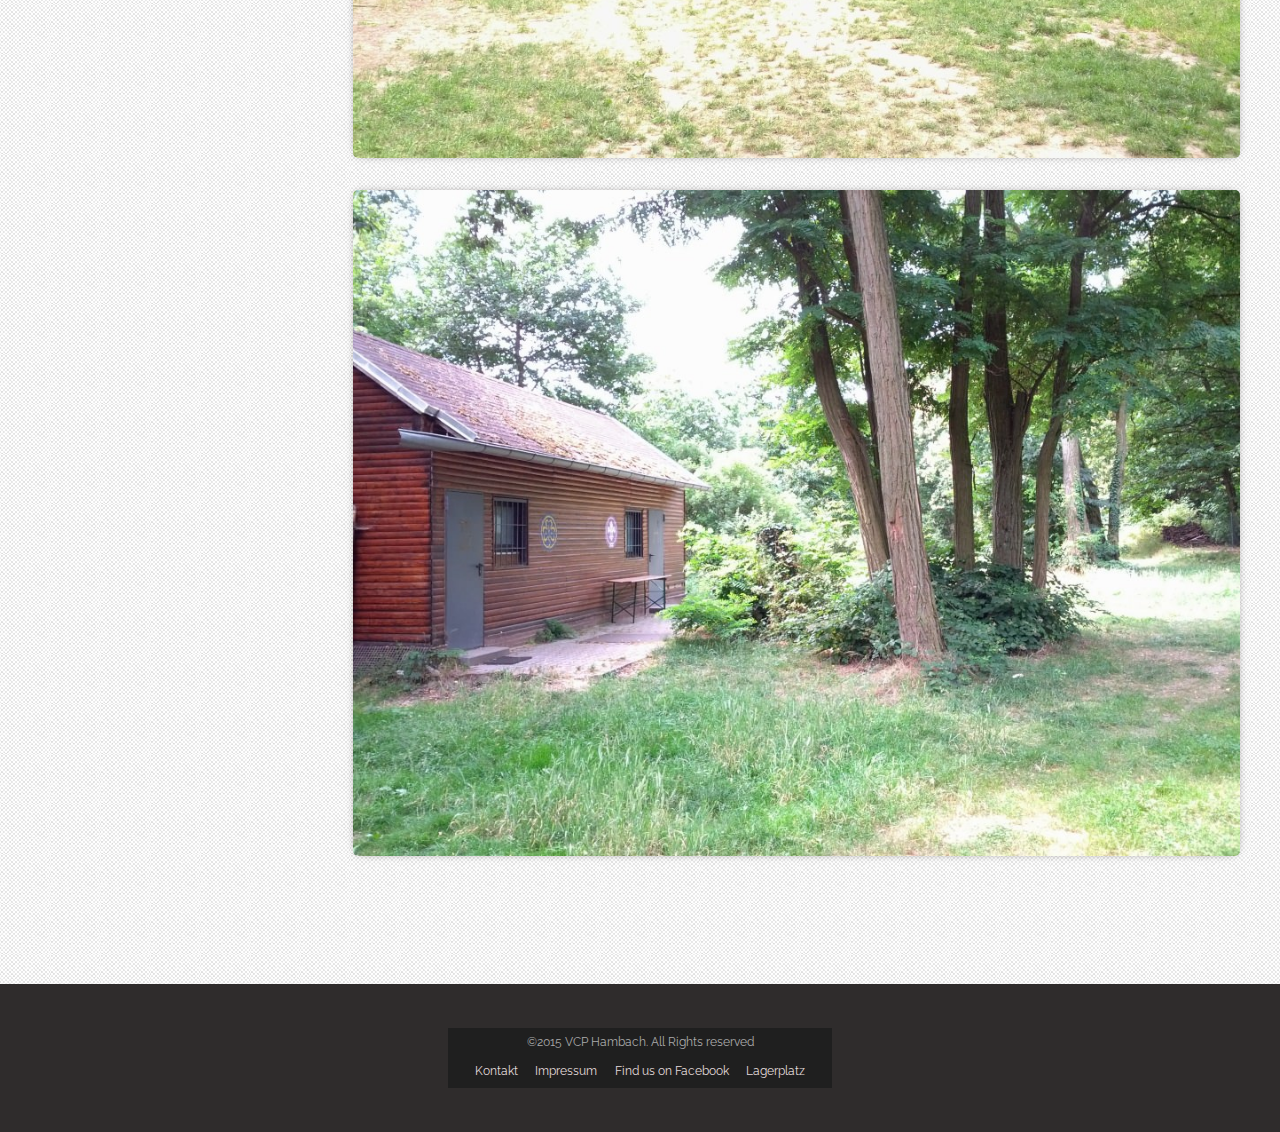
==== commit 49f6f6a1: "Update campsite.html" ====
--- a/campsite.html
+++ b/campsite.html
@@ -132,6 +132,7 @@
 							
 							<h3>Gelände</h3>
 							<p>Unser Zeltplatz liegt am Rande des Neustadter Wohngebiets "Oberhambach", ca. 300m ü. NN. Das Gelände ist zum Großteil von Wald umgeben, es besteht freie Sicht zum Hambacher Schloss. Die in Terrassen gegliederte Zeltfläche umfasst etwa 7000m ² und kann bis 120 Personen aufnehmen. Das Gelände ist zu allen Seiten hin eingezäunt und mit einem Tor verschließbar. Der Lagerplatz liegt wunderschön, ist aber trotzdem einfachst zu erreichen, da die Bushaltestelle gerade mal 50 m entfernt ist. Man kann, wenn man will auf alle Vorzüge der Zivilisation zurückgreifen, oder aber sich wie inmitten der Natur fühlen. Das Biosphärenreservat Naturpark Pfälzerwald mit unzähligen, bestens beschilderten Wegen und Hütten liegt direkt nebenan, aber auch die Rheinebene ist greifbar nah.
+							<br>
 							<br>
 							Wir weisen explizit darauf hin, dass es sich nicht um einen „Campingplatz“ im klassischen Sinn handelt, sondern um einen sehr naturnahen und bewusst möglichst naturbelassenen Pfadfinderplatz. Die Nutzung ist für externe Gruppen möglich, sofern es sich um Vereine oder Institutionen mit primär jugendförderndem Satzungszweck handelt. Eine Nutzung für private Veranstaltungen oder Partys ist <strong>NICHT möglich</strong>.
 							</p>
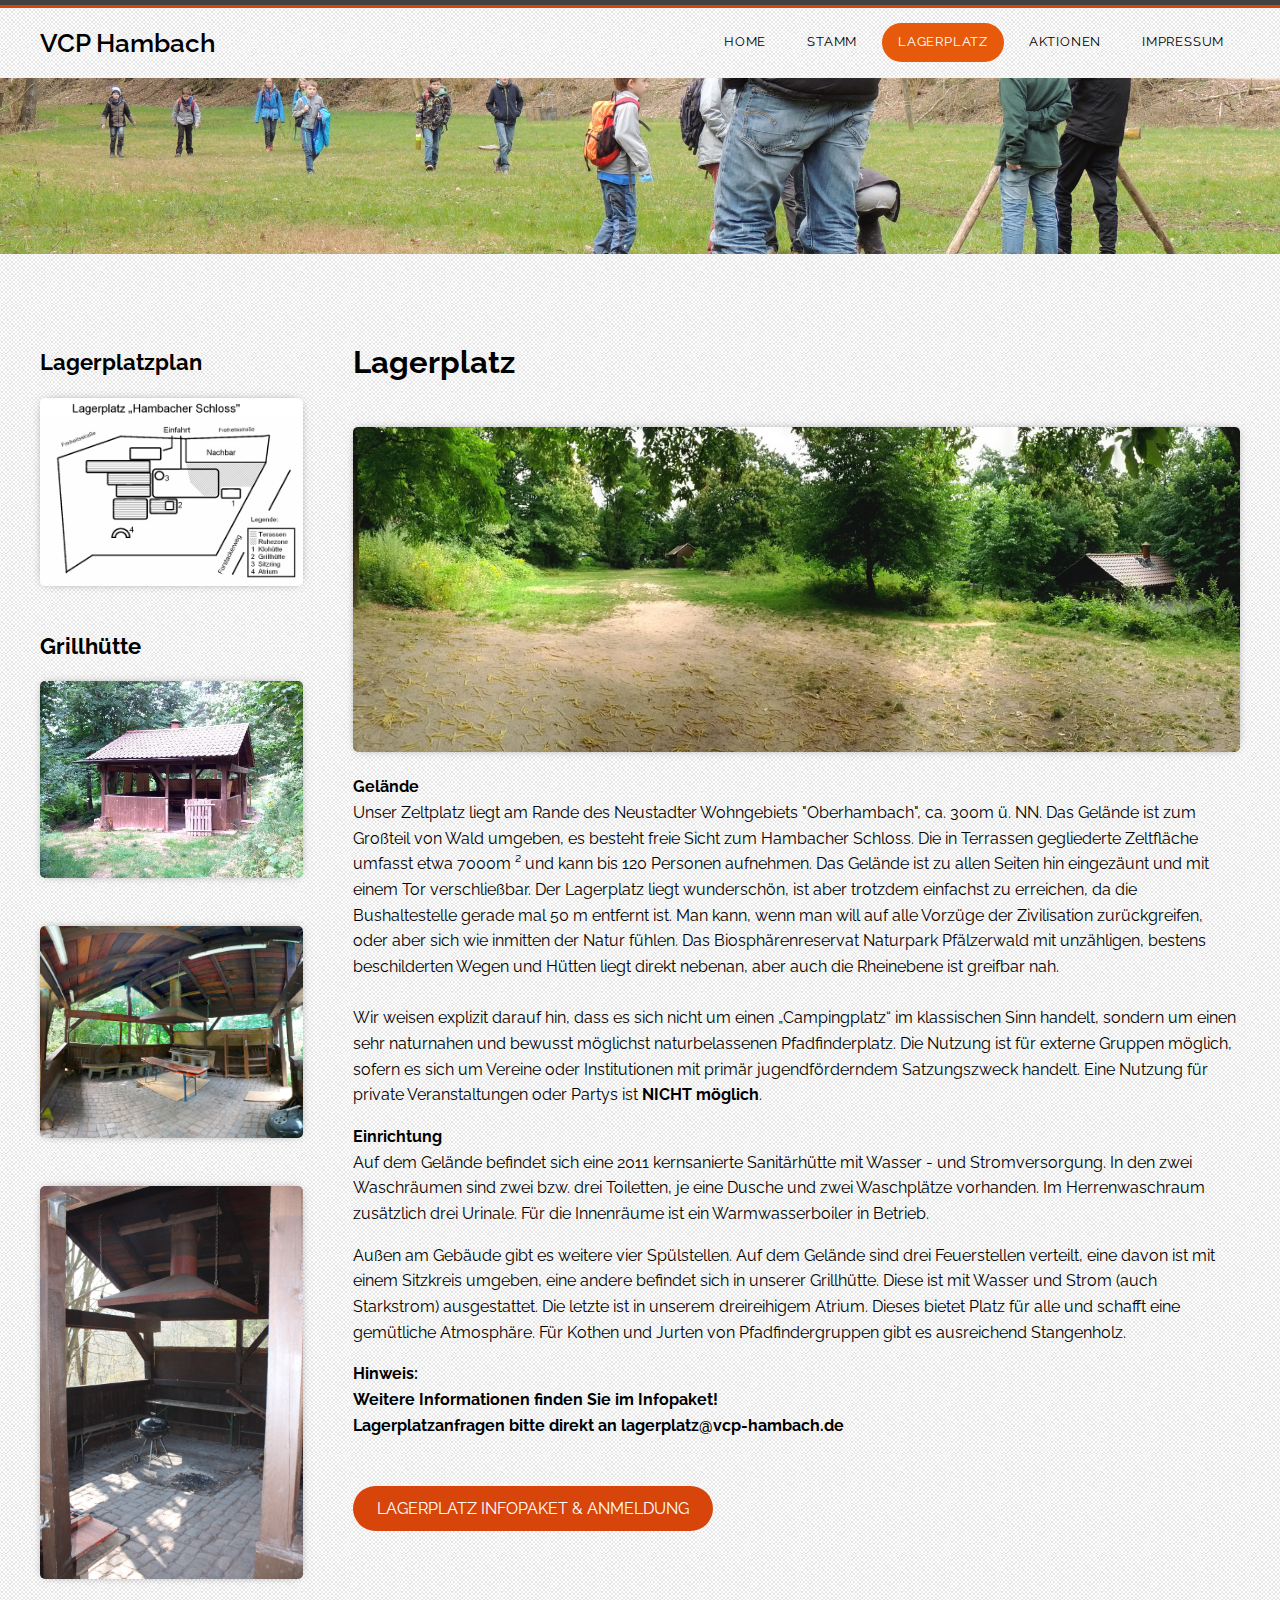
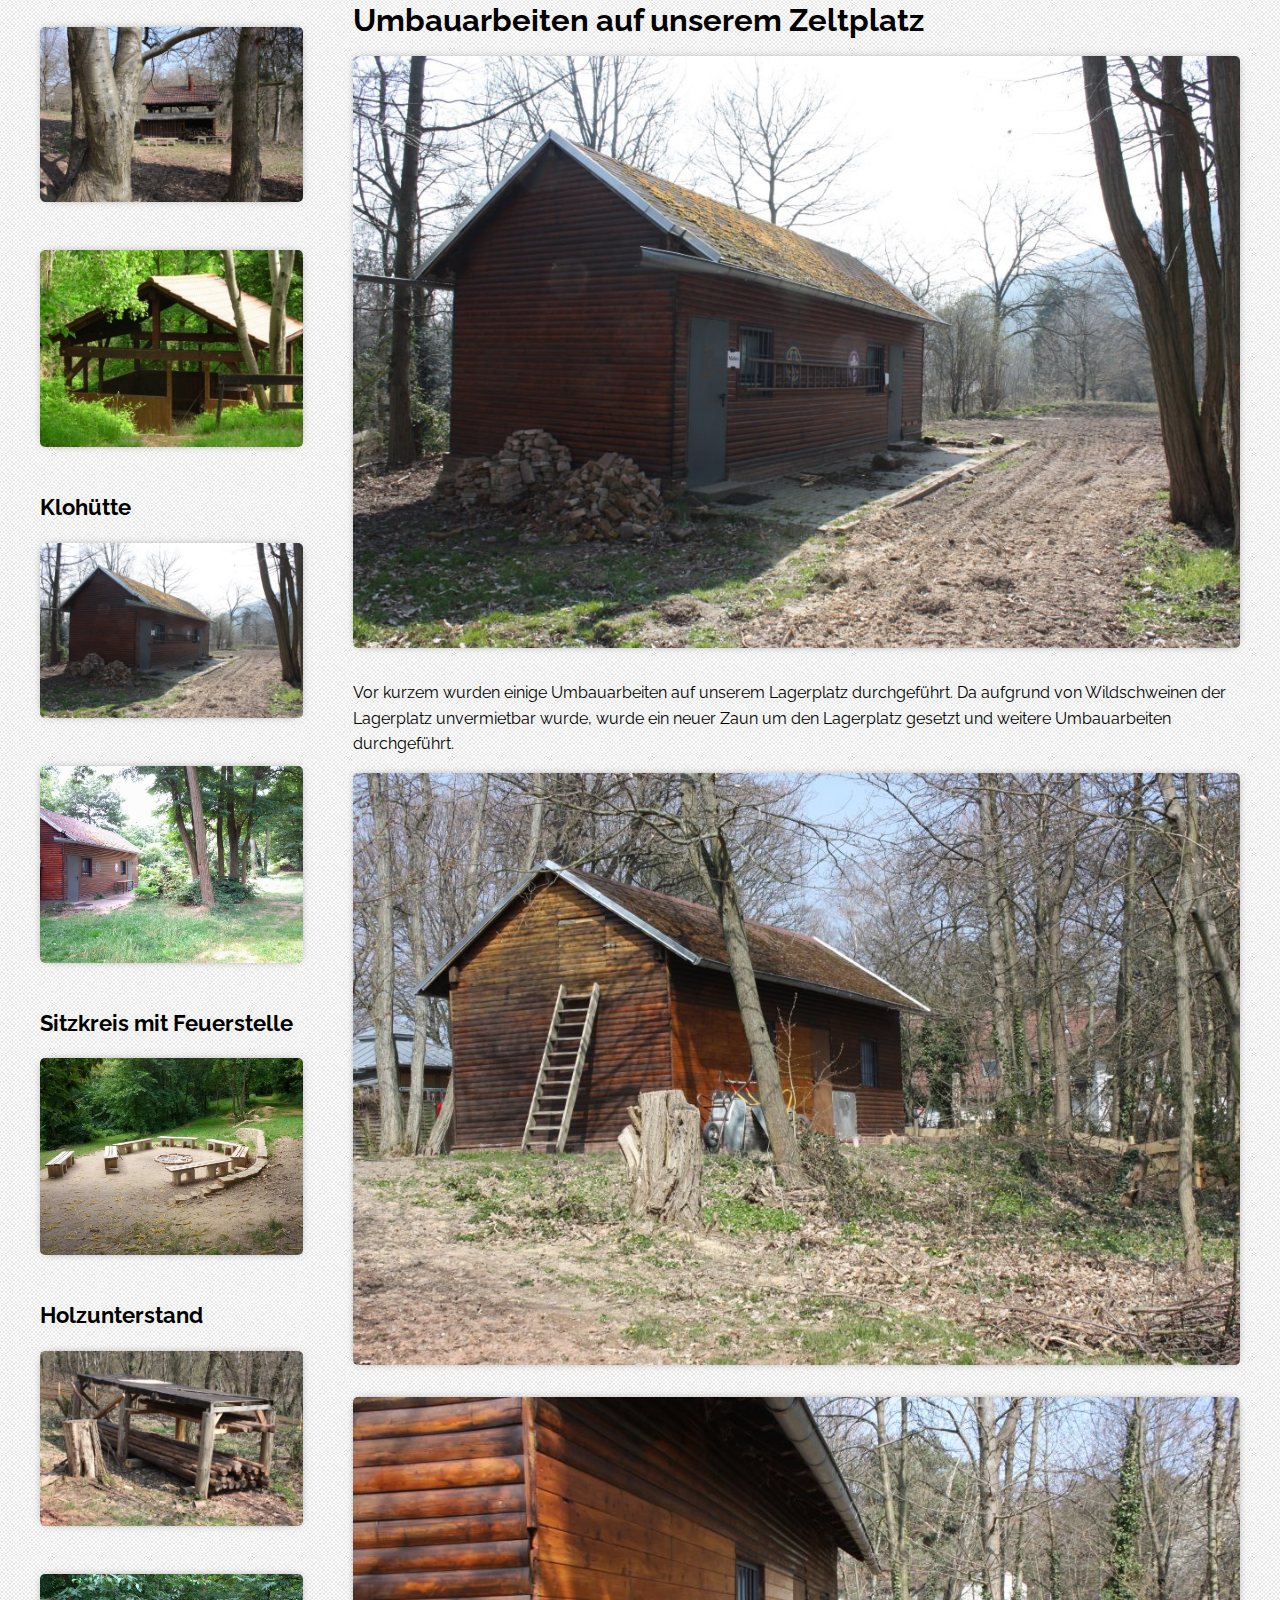
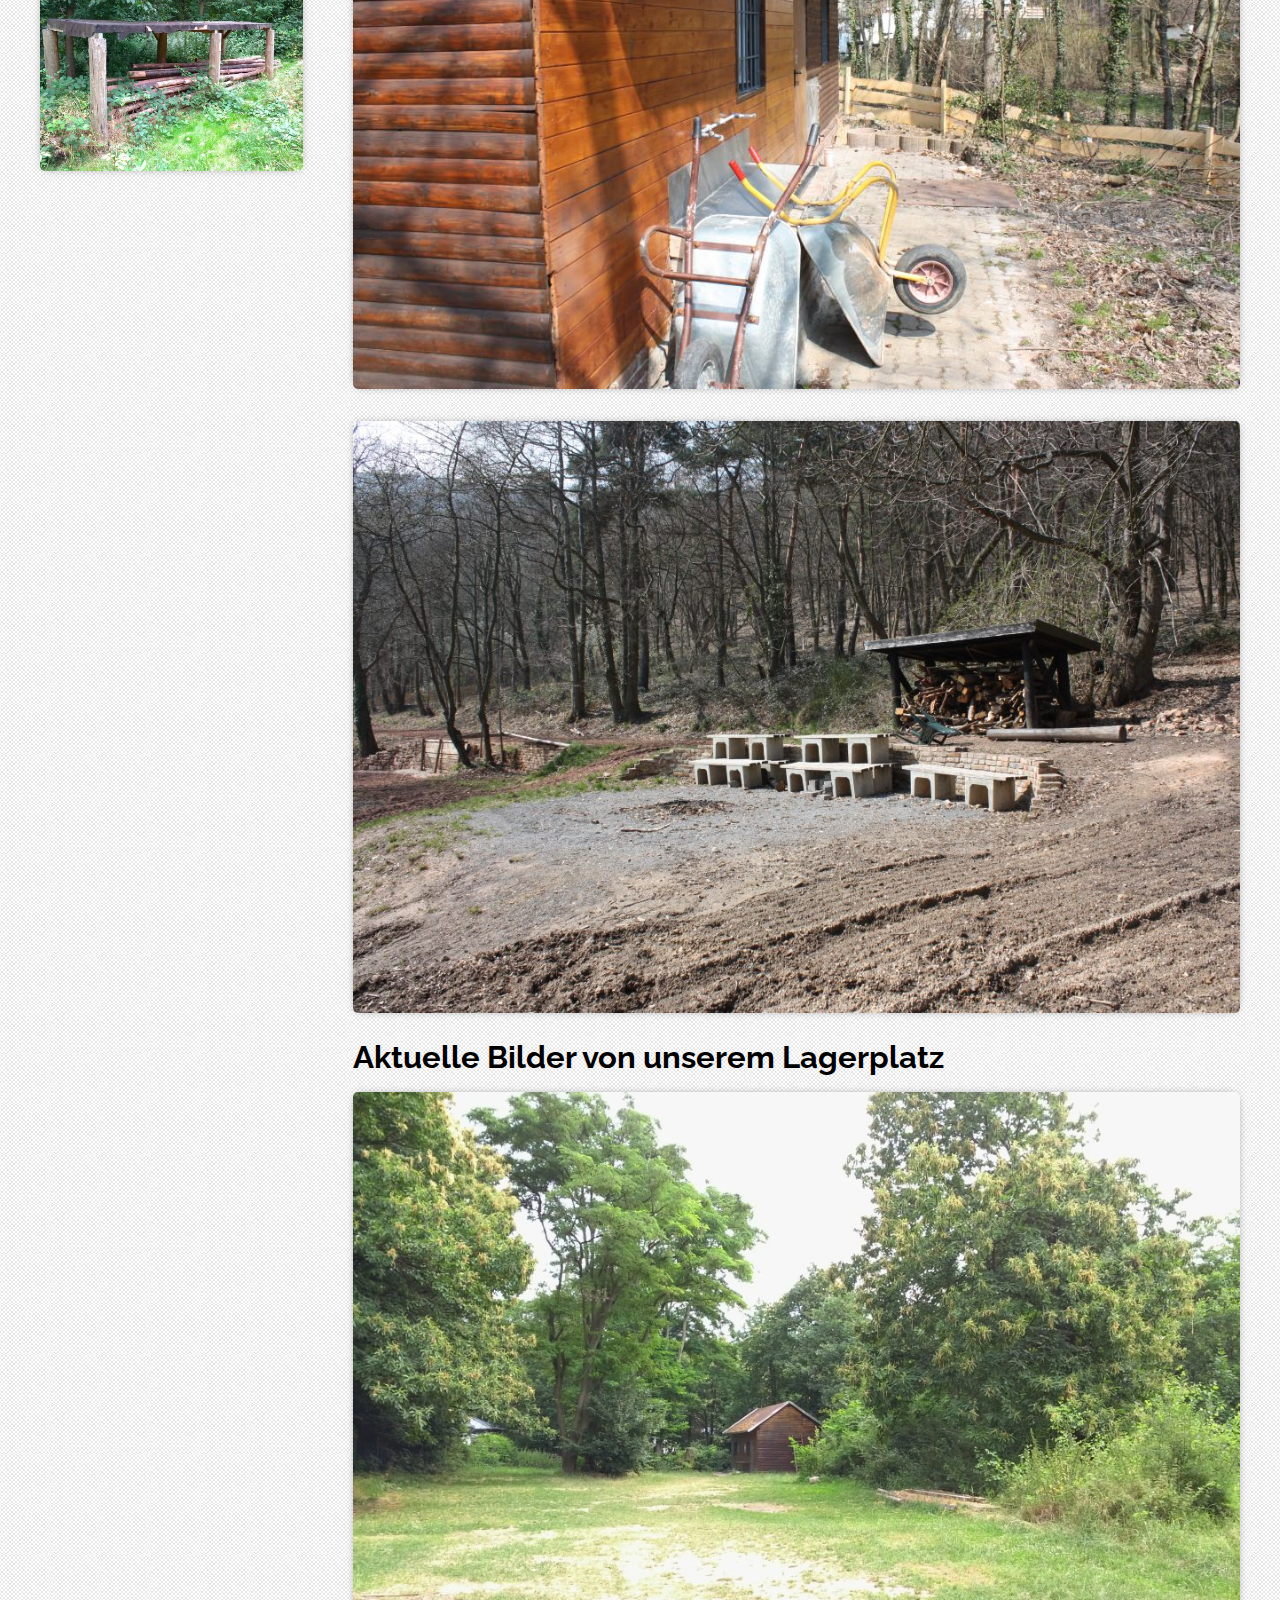
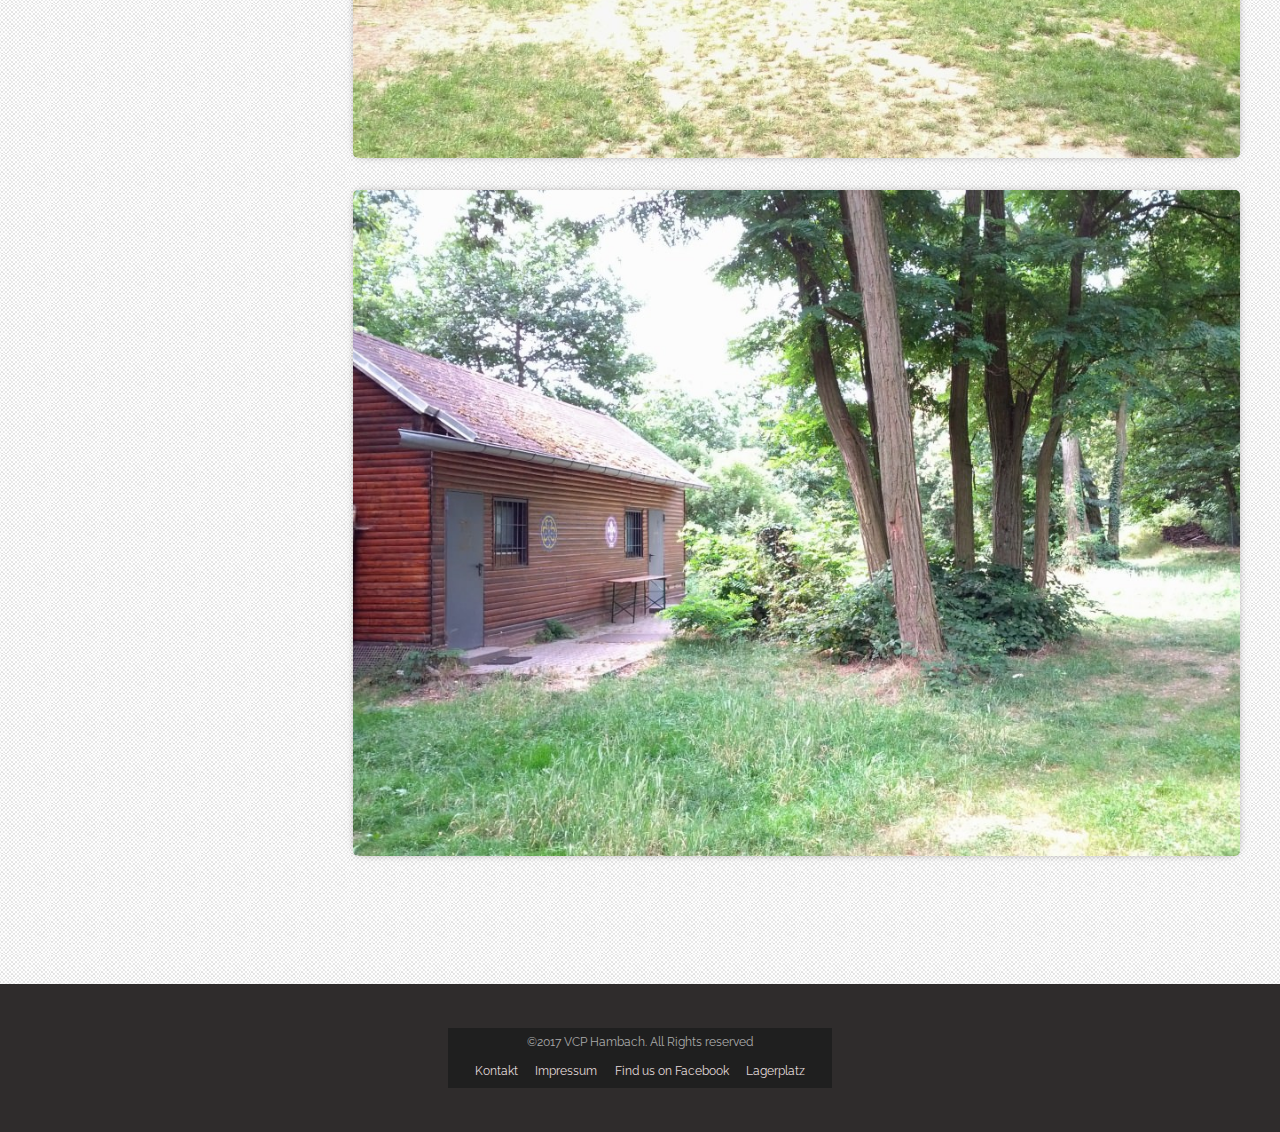
==== commit 6d783736: "Update campsite.html" ====
--- a/campsite.html
+++ b/campsite.html
@@ -192,7 +192,7 @@
 			<div class="container">
 			<a>
 
-©2015 VCP Hambach. All Rights reserved</a>
+©2017 VCP Hambach. All Rights reserved</a>
                 <ul>
         <li><a href="mailto: contact@vcp-hambach.de"></href>Kontakt</li>
         <li><a href="impressum.html"></href>Impressum</li>
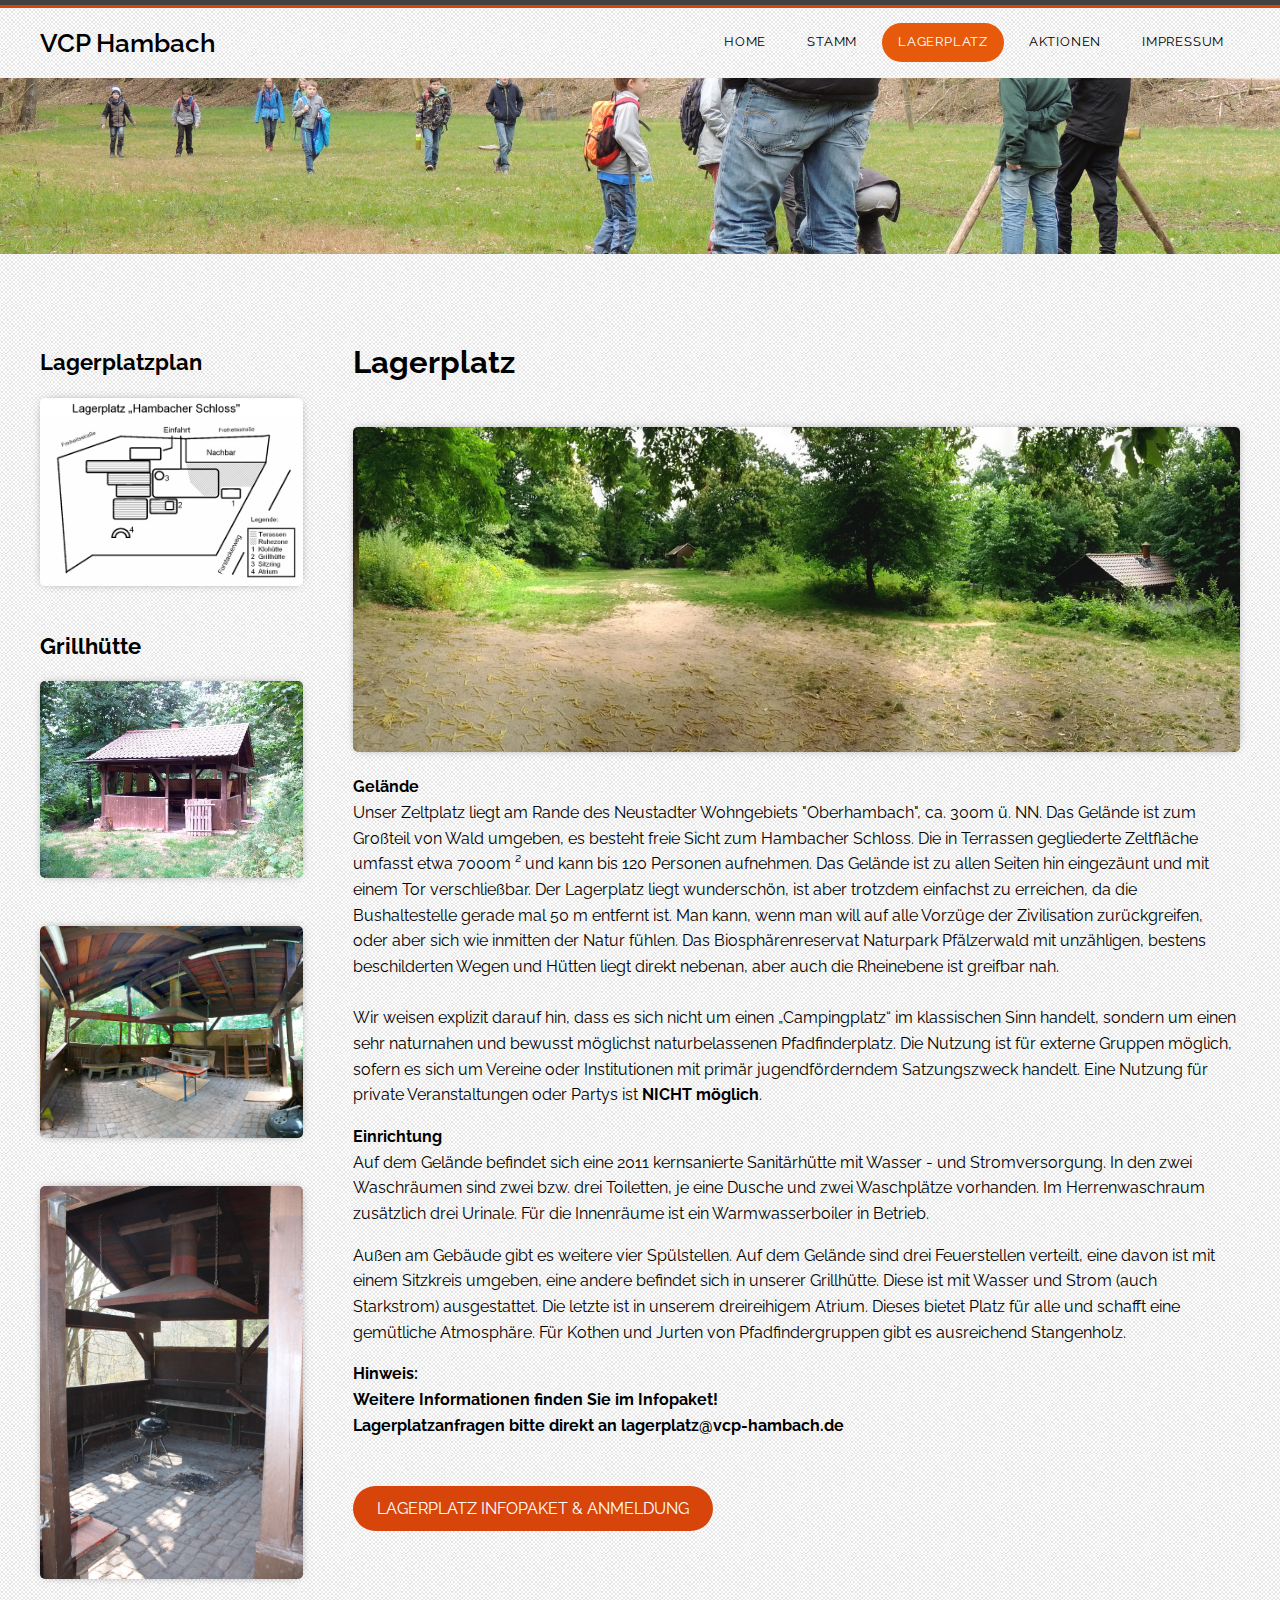
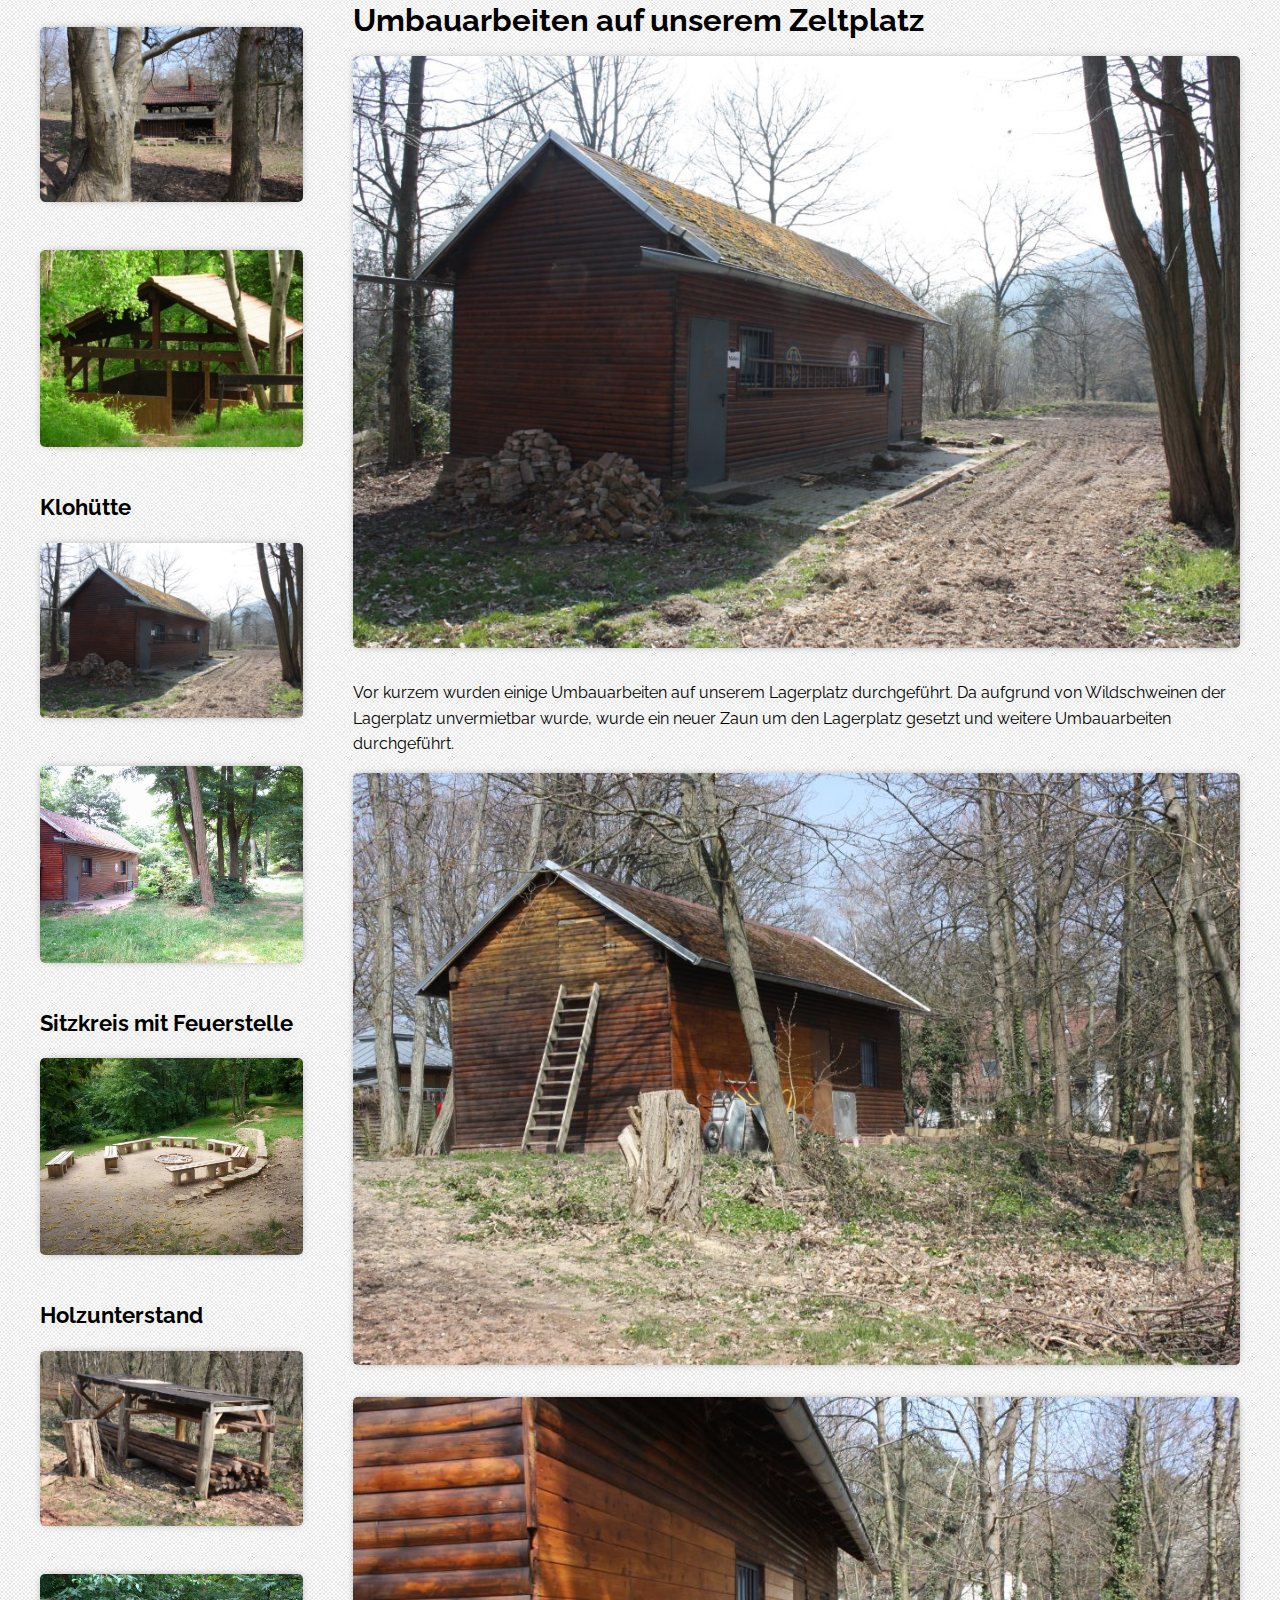
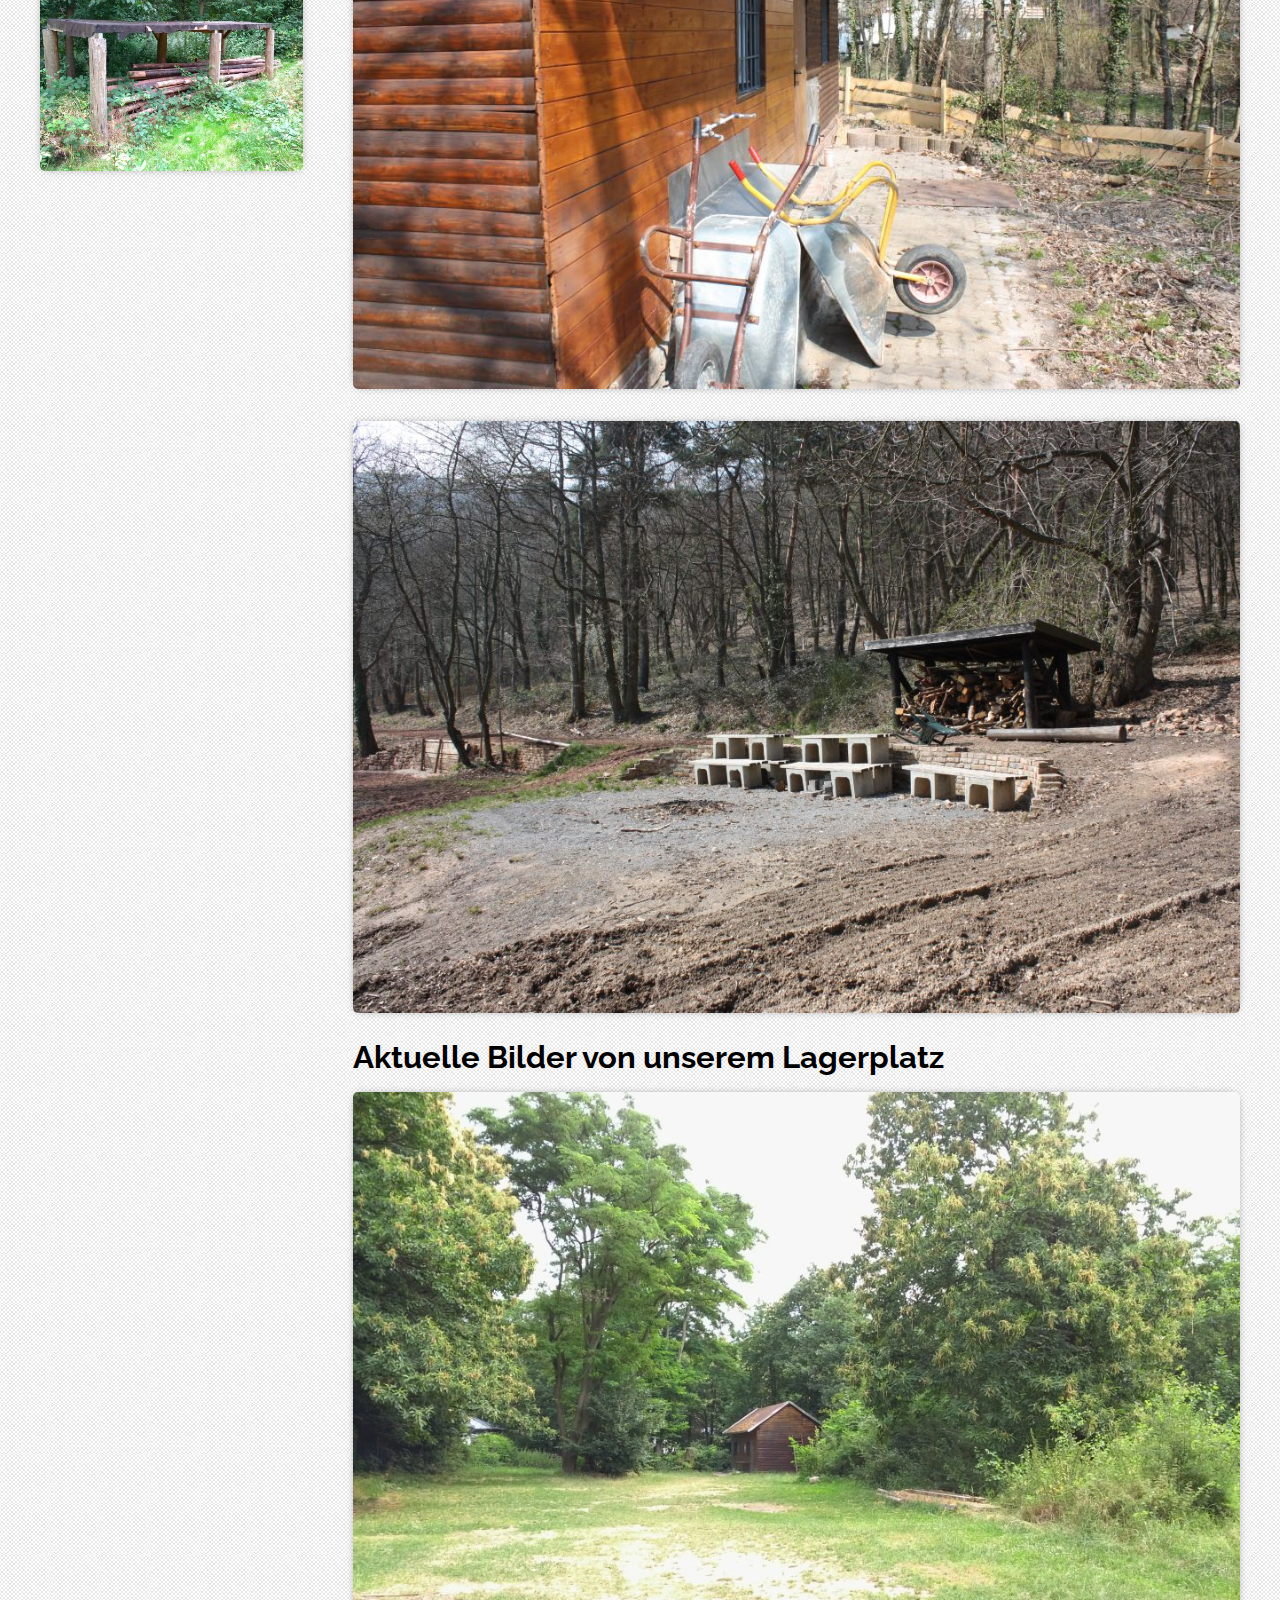
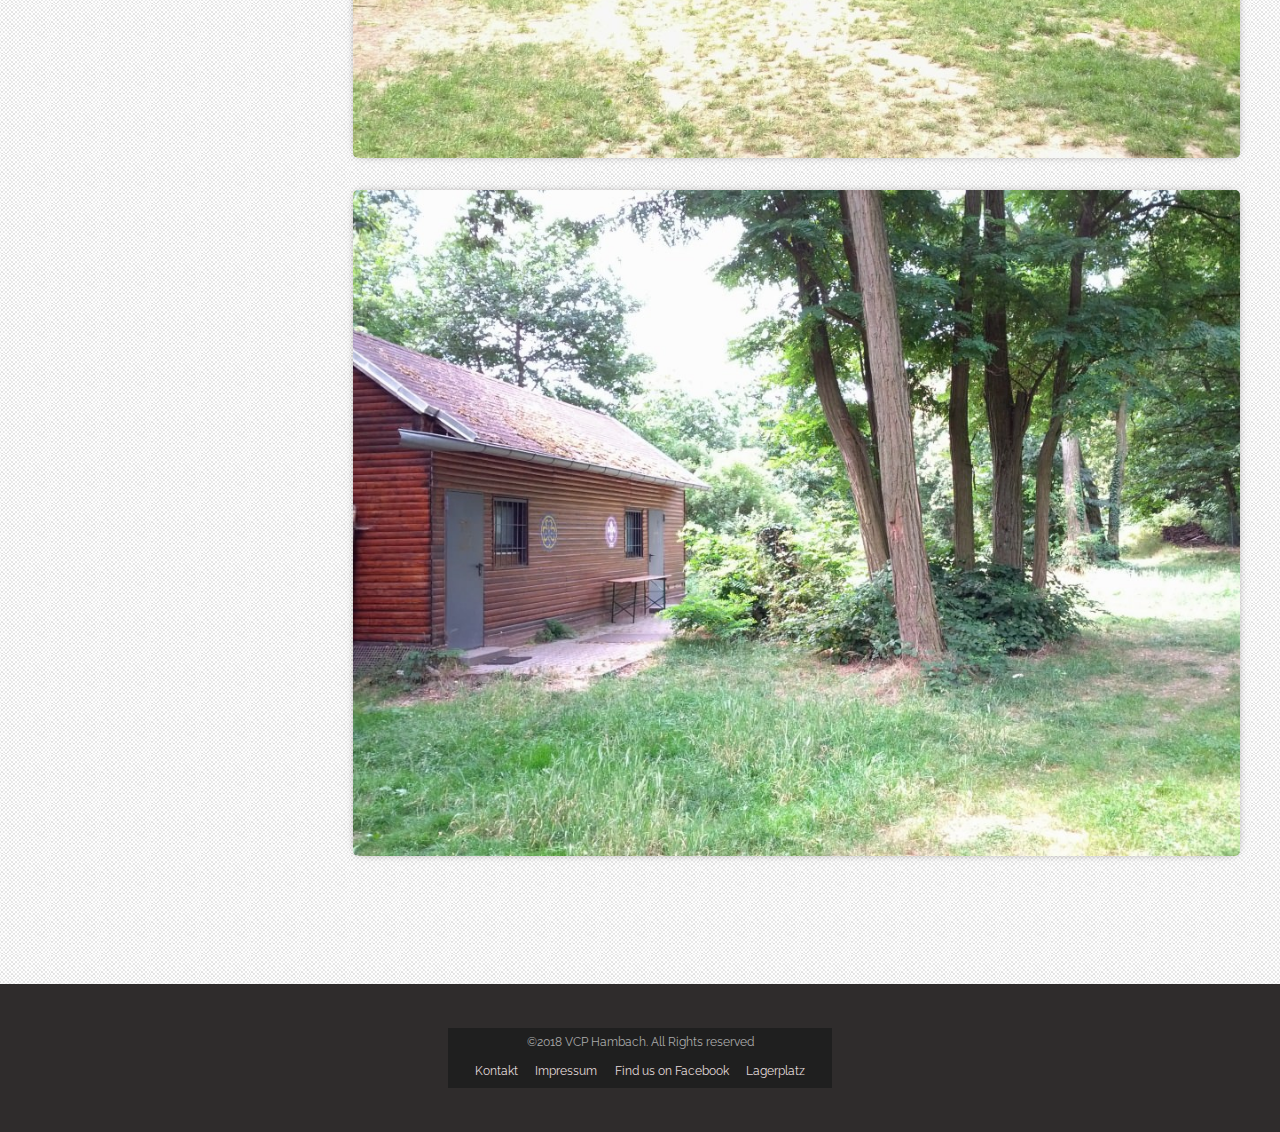
==== commit 10159a2e: "Update campsite.html" ====
--- a/campsite.html
+++ b/campsite.html
@@ -192,7 +192,7 @@
 			<div class="container">
 			<a>
 
-©2017 VCP Hambach. All Rights reserved</a>
+©2018 VCP Hambach. All Rights reserved</a>
                 <ul>
         <li><a href="mailto: contact@vcp-hambach.de"></href>Kontakt</li>
         <li><a href="impressum.html"></href>Impressum</li>
